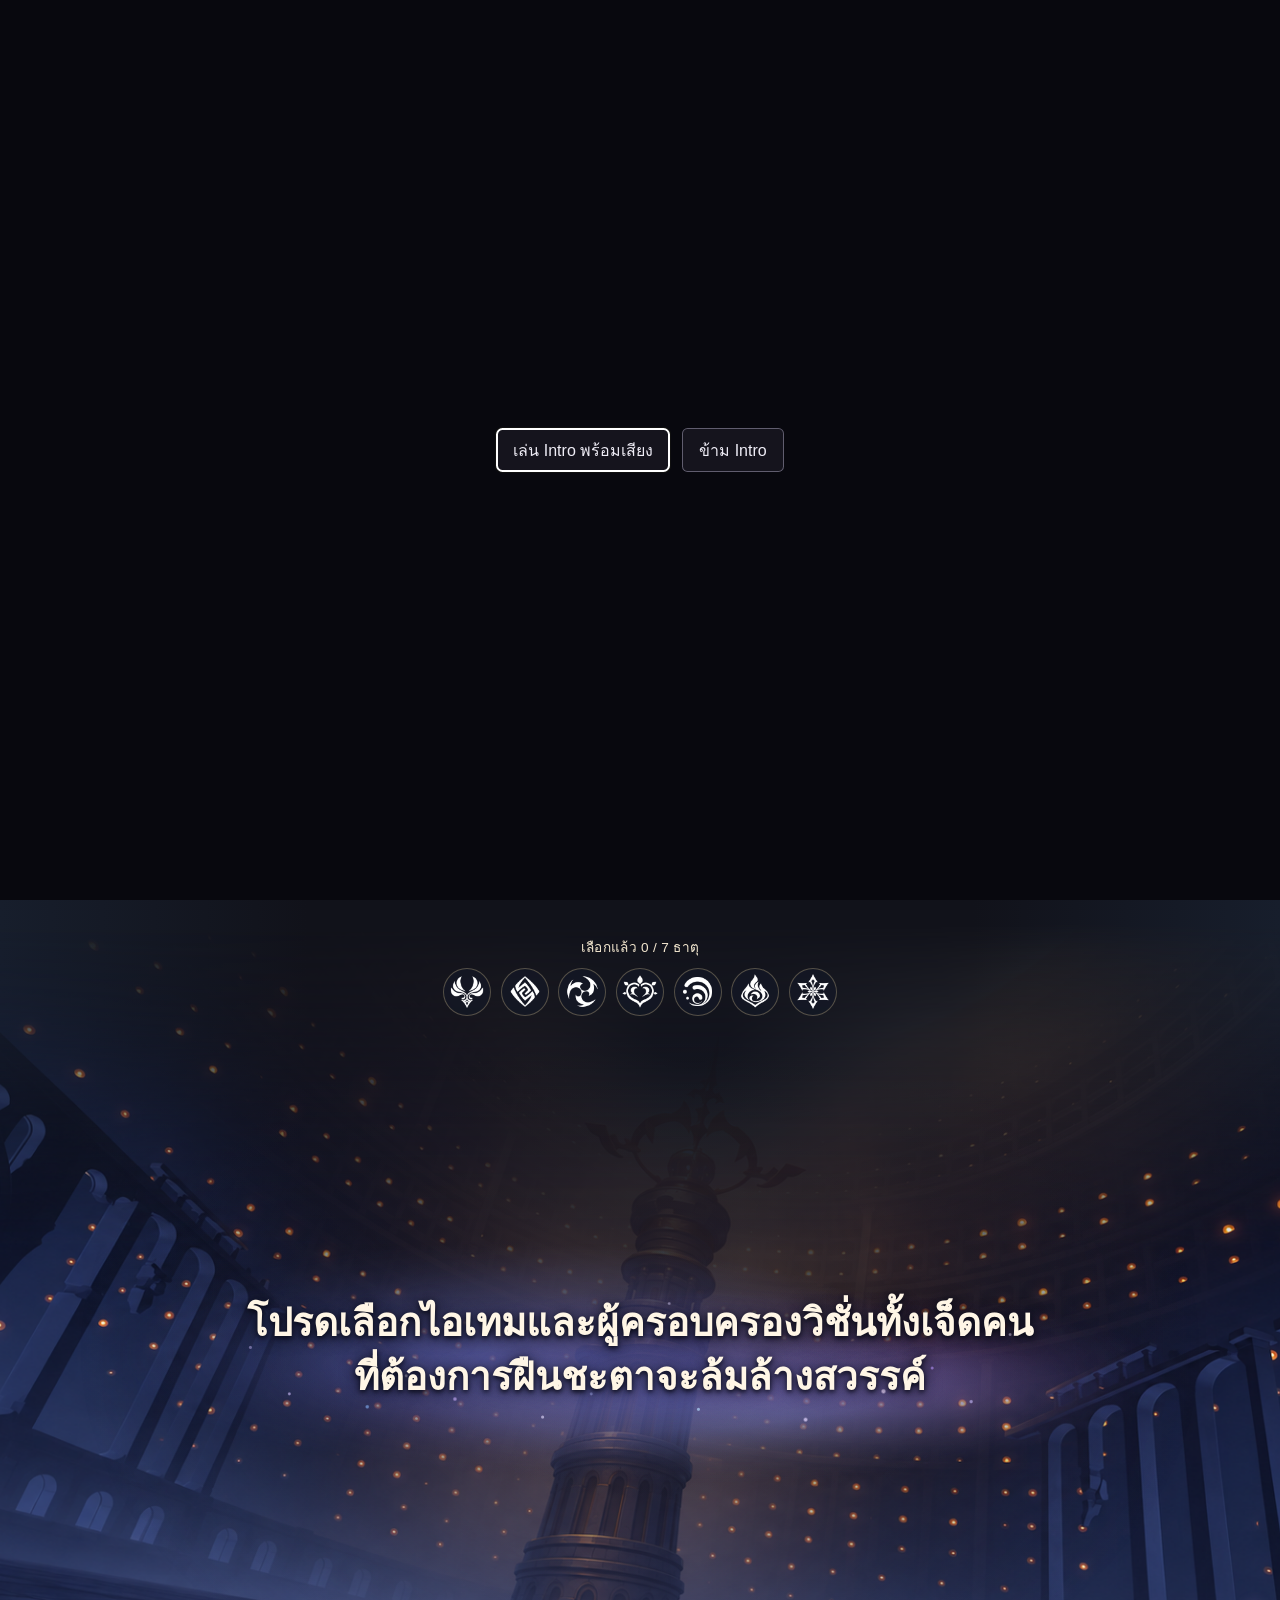
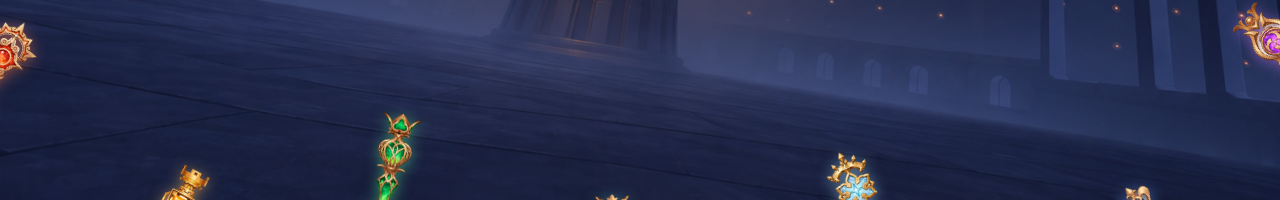
==== index.html @ 50310a34 "Fade countdown separators every 2.5 seconds" ====
<!doctype html>
<html lang="th">
<head>
  <meta charset="utf-8">
  <meta name="viewport" content="width=device-width, initial-scale=1">
  <meta name="theme-color" content="#14141b">
  <script>document.documentElement.setAttribute('data-startup-locked', '');</script>
  <title>Teyvat resets in</title>
  <link rel="icon" type="image/svg+xml" href="data:image/svg+xml,%3Csvg%20xmlns%3D%22http%3A%2F%2Fwww.w3.org%2F2000%2Fsvg%22%20viewBox%3D%220%200%2032%2032%22%3E%3Cdefs%3E%3ClinearGradient%20id%3D%22a%22%20x2%3D%220%22%20y2%3D%221%22%20gradientUnits%3D%22objectBoundingBox%22%3E%3Cstop%20stop-color%3D%22%23fff%22%2F%3E%3Cstop%20offset%3D%221%22%20stop-color%3D%22%23b9a7e5%22%2F%3E%3C%2FlinearGradient%3E%3C%2Fdefs%3E%3Cpath%20fill%3D%22url(%23a)%22%20stroke%3D%22%23817497%22%20stroke-width%3D%22.55%22%20stroke-linejoin%3D%22round%22%20d%3D%22M16%207c1.2%205%202.2%206%206.3%207.2-4.1%201.2-5.1%202.3-6.3%207.1-1.2-4.8-2.2-5.9-6.3-7.1C13.8%2013%2014.8%2012%2016%207ZM2%2021c2.4-2.5%207.1-4.2%209.6-4.6.4%201.2%201%202%201.8%202.7-4.9.5-8.1%201.4-9.7%202.5.4.6%201%201%201.6%201.3C3.5%2022.7%202.4%2022%202%2021Zm28%200c-2.4-2.5-7.1-4.2-9.6-4.6-.4%201.2-1%202-1.8%202.7%204.9.5%208.1%201.4%209.7%202.5-.4.6-1%201-1.6%201.3%201.8-.2%202.9-.9%203.3-1.9Z%22%2F%3E%3C%2Fsvg%3E">
  <style>
    :root {
      --constellation-size: clamp(86px, 9vw, 138px);
      --constellation-scale: 1;
      color-scheme: dark;
      font-family: "Atkinson Hyperlegible Next", "Leelawadee UI", Tahoma, sans-serif;
      background: #14141b;
      color: #efedf6;
    }
    * { box-sizing: border-box; }
    body { margin: 0; }
    :root[data-startup-locked] { overflow: hidden; overscroll-behavior: none; }
    :root[data-startup-locked] body > :is(.site-language, .scene, #successors) {
      pointer-events: none;
    }
    .scene {
      --plate-width: clamp(100vw, 159svh, 235vw);
      --timer-width: calc(var(--plate-width) * .30);
      position: relative;
      isolation: isolate;
      min-height: 100svh;
      overflow: hidden;
      background: linear-gradient(#30313e, #1e1f29 53%, #10111a);
    }
    .plate {
      position: absolute;
      z-index: -1;
      left: 50%;
      transform: translateX(-50%) scale(var(--plate-scale, 1));
      opacity: calc(var(--plate-opacity, 1) * var(--sky-remnant, 1));
      width: var(--plate-width);
      height: 100%;
      pointer-events: none;
    }
    .plate-sky {
      display: block;
      width: 100%;
      height: 100%;
    }
    .plate::before, .plate::after {
      content: "";
      position: absolute;
      top: 50%;
      left: calc(50% - 30vw);
      width: clamp(52px, 19vw, 330px);
      height: 84%;
      translate: -50% -50%;
      background:
        radial-gradient(ellipse 8% 46% at 36% 58%, #dbe1ff14, transparent),
        radial-gradient(ellipse 12% 43% at 66% 42%, #e0e4ff12, transparent),
        radial-gradient(ellipse 2% 51% at 24% 39%, #dce2ff1c, transparent),
        radial-gradient(ellipse 2% 47% at 78% 59%, #dce2ff17, transparent),
        radial-gradient(ellipse 50% 50% at center, #adb9e514, transparent);
    }
    .plate::after {
      left: calc(50% + 30vw);
      scale: -1 1;
    }
    @media (max-width: 680px) {
      .plate::before, .plate::after {
        left: calc(50% - 40vw);
        width: 16vw;
      }
      .plate::after { left: calc(50% + 40vw); }
    }
    .countdown-emblem-stage {
      /* The old plate's center motif is 512px wide on a 1672px canvas. */
      --emblem-size: min(calc(var(--plate-width) * .30622), 54.41svh);
      position: absolute;
      top: 50%;
      left: 50%;
      width: var(--emblem-size);
      aspect-ratio: 1;
      translate: -50% -50%;
      perspective: calc(var(--emblem-size) * 3);
    }
    .countdown-emblem {
      --emblem-turn-duration: calc(60s / 1.4);
      position: absolute;
      inset: 0;
      transform-style: preserve-3d;
      animation: countdown-emblem-turn var(--emblem-turn-duration) linear infinite;
    }
    .emblem-face {
      position: absolute;
      inset: 0;
      width: 100%;
      height: 100%;
      backface-visibility: hidden;
      mask-image: radial-gradient(ellipse closest-side, black 83%, transparent);
    }
    .emblem-face.back {
      transform: rotateY(180deg);
    }
    @keyframes countdown-emblem-turn {
      from { transform: rotateY(0turn); }
      to { transform: rotateY(-1turn); }
    }
    .motion {
      position: absolute;
      opacity: var(--sky-remnant, 1);
      z-index: -1;
      inset: 0 auto 0 50%;
      transform: translateX(-50%);
      width: var(--plate-width);
      height: 100%;
      pointer-events: none;
    }
    .heavenly-light {
      position: absolute;
      z-index: -1;
      inset: 0;
      pointer-events: none;
      opacity: calc(var(--heavenly-glow, 0) * var(--sky-remnant, 1));
      background:
        radial-gradient(ellipse 52% 78% at 50% 0%, #fff0baad, #f7b85640 60%, transparent 100%),
        radial-gradient(ellipse 65% 48% at 50% 49%, #ffd47766, transparent 100%),
        linear-gradient(150deg, #e1a2476b, #c584394f 54%, #a1642f73);
    }
    .countdown-horizon {
      position: absolute;
      z-index: -1;
      inset: auto 0 0;
      height: 52%;
      pointer-events: none;
      display: none;
    }
    .scene[data-horizon] .countdown-horizon { display: block; }
    .horizon-preview[hidden] { display: none; }
    .horizon-preview {
      left: max(.75rem, env(safe-area-inset-left));
      max-width: calc(100% - 10rem);
      padding-inline: .5rem !important;
      font-size: .82rem !important;
    }
    .nod-rim {
      position: absolute;
      inset: 0;
      z-index: 1;
      pointer-events: none;
      opacity: 0;
      transition: opacity 1.5s ease-in-out;
      background:
        radial-gradient(ellipse 70% 20% at 35% -4%, #93ffe899, transparent),
        radial-gradient(ellipse 75% 20% at 65% 104%, #938dff99, transparent),
        radial-gradient(ellipse 14% 78% at -2% 60%, #61d6d888, transparent),
        radial-gradient(ellipse 14% 78% at 102% 40%, #afb6ff88, transparent);
      box-shadow: inset 0 0 clamp(18px, 4vmin, 52px) #94c7ed73;
    }
    .scene:has(.region-star[data-region="nod-krai"][aria-expanded="true"]) .nod-rim { opacity: 1; }
    .nod-rim, .city-atmosphere[data-effect="nod-krai"]::before {
      mask-image:
        linear-gradient(to right, #0003 43%, #000 58%),
        linear-gradient(to bottom, transparent 43%, #000 57%);
    }
    @media (max-width: 680px) {
      .nod-rim, .city-atmosphere[data-effect="nod-krai"]::before {
        mask-image: radial-gradient(ellipse 49% 21% at 50% 30%, #0003 66%, #000);
      }
    }
    .countdown-horizon::before, .countdown-horizon::after {
      content: "";
      position: absolute;
      inset: 0;
      background:
        linear-gradient(0deg, #5e80c78c, #4a609b78 56%, #6874a840);
      mask-image:
        radial-gradient(ellipse 21% 96% at 0% 110%, black, transparent 100%),
        radial-gradient(ellipse 21% 96% at 100% 110%, black, transparent 100%);
      animation: horizon-breathe 2.8s ease-in-out infinite alternate;
    }
    .countdown-horizon::after {
      mask-image:
        radial-gradient(ellipse 78% 86% at 0% 109%, #000d, transparent),
        radial-gradient(ellipse 78% 86% at 100% 109%, #000d, transparent),
        radial-gradient(ellipse 60% 35% at 50% 104%, #0009, transparent);
      animation-delay: -4s;
      opacity: 0;
      transition: opacity 1.2s ease-out;
    }
    .scene:is([data-horizon="wide"], [data-horizon="near"], [data-horizon="final"]) .countdown-horizon::after { opacity: 1; }
    .final-rays {
      display: none;
      position: absolute;
      inset: auto 0 0;
      width: 100%;
      height: 116%;
      transform-origin: bottom;
    }
    .scene[data-horizon="wide"] { --ray-opacity: .20; }
    .scene[data-horizon="corners"] .final-rays {
      --ray-opacity: .10;
      mask-image: linear-gradient(90deg, black, transparent 20% 80%, black);
    }
    .scene[data-horizon="near"] { --ray-opacity: .40; }
    .scene[data-horizon="final"] { --ray-opacity: .55; }
    .scene[data-horizon] .final-rays {
      display: block;
      opacity: var(--ray-opacity, 1);
    }
    @keyframes horizon-breathe {
      from { transform: scaleY(.28); }
      to { transform: scaleY(1.16); }
    }
    .countdown-horizon::before, .countdown-horizon::after { transform-origin: bottom; }
    .horizon-star {
      position: absolute;
      top: 77%;
      left: 24.5%;
      width: clamp(20px, 4.8vmin, 60px);
      aspect-ratio: 1.45;
      transform: translate(-50%, -50%);
      background: #c5d0fb26;
      clip-path: polygon(50% 0,53% 27%,57% 38%,68% 44%,100% 50%,68% 56%,57% 62%,53% 73%,50% 100%,47% 73%,43% 62%,32% 56%,0 50%,32% 44%,43% 38%,47% 27%);
    }
    .horizon-star + .horizon-star { left: 75.5%; }
    @media (prefers-reduced-motion: reduce) {
      .countdown-horizon::before, .countdown-horizon::after {
        animation-name: horizon-soft-pulse;
        animation-duration: 4s;
      }
    }
    @keyframes horizon-soft-pulse {
      from { transform: scaleY(.38); }
      to { transform: scaleY(1.08); }
    }
    .heavenly-light::before {
      content: "";
      position: absolute;
      inset: 0;
      background: conic-gradient(from 154deg at 50% 0%,
        transparent, #ffd79727 8deg, transparent 14deg, #ffe2ae38 23deg,
        #fff2bf58 26deg, #ffe2ae38 29deg, transparent 38deg,
        #ffd79727 44deg, transparent 52deg);
      mask-image: linear-gradient(#000, #000b 34%, transparent 80%);
    }
    .top-control {
      position: absolute;
      z-index: 1;
      top: max(.75rem, env(safe-area-inset-top));
      display: grid;
      place-items: center;
      height: 44px;
      padding: 0;
      border: 1px solid #c9c0dd53;
      border-radius: .35rem;
      background: #15141ddb;
      color: #efedf6;
      font: inherit;
      cursor: pointer;
    }
    .top-control[hidden] { display: none; }
    .top-control:hover:not(:disabled) { border-color: #dfd6f0; }
    .top-control:focus-visible { outline: 1px solid white; outline-offset: .2rem; }
    .music-toggle {
      right: max(.75rem, env(safe-area-inset-right));
      width: 44px;
    }
    .music-toggle:disabled { cursor: default; }
    .music-icon {
      position: relative;
      font: 1.5rem/1 "Segoe UI Symbol", sans-serif;
      color: #d4ccdf;
    }
    .music-toggle[aria-pressed="false"] .music-icon::after {
      content: "";
      position: absolute;
      top: 50%;
      left: 50%;
      width: 1.35rem;
      height: 1.5px;
      border-radius: 1px;
      background: currentColor;
      box-shadow: 0 0 0 1px #15141d;
      transform: translate(-50%, -50%) rotate(-45deg);
    }
    .music-toggle[aria-pressed="true"] .music-icon {
      color: #fff;
      text-shadow: 0 0 8px #d7c9ff;
    }
    .region-stars[hidden], .region-star[hidden] { display: none; }
    .region-stars { --star-art: url("assets/region-star-emblem.png"); }
    .region-star {
      position: absolute;
      top: var(--y);
      left: var(--x);
      width: calc(clamp(52px, 6vw, 94px) * var(--star-hitbox-scale, 1));
      aspect-ratio: 1;
      transform: translate(-50%, -50%);
      border: 0;
      background: transparent;
      color: #f2edff;
      font: inherit;
      cursor: pointer;
    }
    .region-star[data-region="mondstadt"] { --star-hitbox-scale: 1.3; }
    .star-glyph {
      --star-mask: radial-gradient(ellipse closest-side, #000 24%, #000b 56%, transparent);
      position: absolute;
      inset: 50% auto auto 50%;
      width: var(--constellation-size);
      aspect-ratio: 1;
      transform: translate(-50%, -50%);
      mix-blend-mode: screen;
      pointer-events: none;
      opacity: .85;
      transition: opacity .2s ease, transform .2s ease;
    }
    .star-glyph::before {
      content: "";
      position: absolute;
      inset: 0;
      background-image: var(--star-art);
      background-size: 471.2px 565.6px;
      background-position: calc(50% + (294.5 - var(--sx)) * .8px)
        calc(50% + (353.5 - var(--sy)) * .8px);
      background-repeat: no-repeat;
      mask-image: var(--star-mask), var(--erosion-mask, linear-gradient(black, black));
      mask-composite: intersect;
      filter: grayscale(1) contrast(2.15)
        brightness(calc(1 + var(--music-level, 0) * .38));
    }
    .region-star--trim-glyph .star-glyph::before {
      mask-image: var(--star-mask),
        linear-gradient(90deg, transparent calc(50% - 39px), #000 calc(50% - 31px)),
        var(--erosion-mask, linear-gradient(black, black));
    }
    .region-star[data-region="fontaine"] .star-glyph {
      width: clamp(48px, 4.2vw, 72px);
      height: 88px;
    }
    .region-star[data-region="nod-krai"] .star-glyph {
      --star-mask: radial-gradient(ellipse closest-side, #000 61%, #000d 74%, transparent);
      width: clamp(72px, 5.5vw, 106px);
    }
    .region-star[data-region="nod-krai"] .star-glyph::before {
      background-image: url("assets/scene-overlay.png");
      background-size: 120% auto;
      background-position: 12% 24%;
      filter: grayscale(1) sepia(.17) hue-rotate(223deg) saturate(.8) brightness(calc(.94 + var(--music-level, 0) * .38));
    }
    .region-star { mix-blend-mode: screen; }
    .region-star {
      transition: left .5s cubic-bezier(.2,.72,.25,1), top .5s cubic-bezier(.2,.72,.25,1);
    }
    .region-star[aria-expanded="true"] {
      left: var(--docked-x);
      top: var(--docked-y);
      width: calc(52px * var(--star-hitbox-scale, 1));
      z-index: 2;
    }
    .region-star:hover .star-glyph,
    .region-star:focus-visible .star-glyph {
      opacity: 1;
      transform: translate(-50%, -50%) scale(1.13);
    }
    .region-star[aria-expanded="true"] .star-glyph {
      opacity: 1;
      transform: translate(-50%, -50%) scale(.55);
    }
    .star-name {
      position: absolute;
      inset: calc(50% + 36% / var(--star-hitbox-scale, 1)) auto auto 50%;
      transform: translateX(-50%);
      font-size: .78rem;
      letter-spacing: .08em;
      white-space: nowrap;
      opacity: 0;
      pointer-events: none;
      text-shadow: 0 0 6px #181323;
    }
    .region-star[aria-expanded="false"]:hover .star-name,
    .region-star[aria-expanded="false"]:focus-visible .star-name { opacity: 1; }
    .region-star:focus-visible { outline: 1px solid #e3d9fd; outline-offset: 0; border-radius: 50%; }
    .region-reveal {
      position: absolute;
      inset: 0;
      pointer-events: none;
    }
    .region-snow {
      opacity: 0;
      visibility: hidden;
      transition: opacity .75s ease-out, visibility 0s linear .75s;
      position: absolute;
      inset: 0;
      overflow: hidden;
      pointer-events: none;
    }
    .region-snow.is-active {
      opacity: var(--sky-remnant, 1);
      visibility: visible;
      transition: none;
    }
    .region-snow span {
      position: absolute;
      bottom: -12px;
      left: var(--snow-x);
      width: var(--snow-size);
      aspect-ratio: 1;
      background:
        linear-gradient(90deg, transparent 42%, #edf6ff 42% 58%, transparent 58%),
        linear-gradient(30deg, transparent 44%, #edf6ff 44% 56%, transparent 56%),
        linear-gradient(-30deg, transparent 44%, #edf6ff 44% 56%, transparent 56%);
      filter: drop-shadow(0 0 3px #bde4ffbb);
      opacity: 0;
      animation: snow-rise var(--snow-duration) linear var(--snow-delay) infinite;
    }
    @keyframes snow-rise {
      0% { transform: translateY(0); opacity: 0; }
      18%, 76% { opacity: var(--snow-opacity); }
      100% { transform: translate(var(--snow-drift), -105vh) rotate(120deg); opacity: 0; }
    }
    .region-vision {
      --region-spread: 0%;
      position: absolute;
      inset: var(--region-y, 0) auto auto var(--region-x, 0);
      width: 50%;
      height: 50%;
      overflow: hidden;
      opacity: 0;
      --vision-edge: radial-gradient(ellipse closest-side,
        black calc(var(--region-spread) * .16),
        #000c calc(var(--region-spread) * .552),
        transparent var(--region-spread));
      mask-image: var(--vision-edge);
    }
    .region-reveal[data-corner$="right"] { --region-x: 50%; }
    .region-reveal[data-corner^="bottom"] { --region-y: 50%; }
    .region-reveal[data-corner="bottom-center"] .region-vision {
      left: 50%;
      width: min(70%, 72rem);
      transform: translateX(-50%);
    }
    .region-art {
      display: block;
      width: 100%;
      height: 100%;
      object-fit: cover;
      opacity: .85;
      filter: blur(var(--region-blur, 0px)) sepia(calc(var(--heavenly-glow, 0) * .3));
    }
    .region-art[hidden] { display: none; }
    .region-video { transform: scale(1.24); }
    .region-art[data-cropped] {
      position: absolute;
      left: var(--art-left);
      top: var(--art-top);
      width: var(--art-width);
      height: var(--art-height);
    }
    .region-picture { position: absolute; inset: 0; }
    .region-picture::after {
      content: "";
      position: absolute;
      inset: 0;
      background: linear-gradient(180deg, #aeb8e224, transparent 30%, #1c172b21 54%, #13111dce 100%);
    }
    .region-info {
      --star-space: clamp(3.25rem, 4vw, 4.75rem);
      position: absolute;
      bottom: max(4svh, 1rem);
      left: 4vw;
      width: min(28vw, 34rem);
      padding: .35rem 0;
      padding-inline-start: var(--star-space);
      pointer-events: auto;
      color: #f7f2ff;
      text-shadow: 0 1px 5px #100c18, 0 0 16px #100c18, 0 0 24px #100c18;
    }
    .region-reveal[data-corner^="top"] .region-info { bottom: calc(50% + max(2.5svh, .9rem)); }
    .region-reveal[data-corner$="right"] .region-info { left: auto; right: 4vw; }
    .region-reveal[data-corner="bottom-center"] .region-info {
      bottom: max(13svh, 5rem);
      left: 50%;
      width: min(48vw, 34rem);
      transform: translateX(-50%);
    }
    .region-info h2 { margin: 0; font-size: clamp(1.25rem, 2.1vw, 2.4rem); font-weight: 500; }
    .region-info p { margin: .45rem 0 0; color: #ece5f5; line-height: 1.5; font-size: clamp(.8rem, 1vw, .98rem); }
    #region-description { white-space: pre-line; }
    .region-reveal[data-region="nod-krai"] #region-description { white-space: pre-wrap; }
    .region-info .region-epithet { margin-top: .15rem; color: #f2e4ff; font-weight: 600; }
    .region-heading {
      display: flex;
      flex-wrap: wrap;
      align-items: center;
      column-gap: clamp(.55rem, 1.15vw, 1.25rem);
    }
    .story-timeline {
      position: relative;
      display: flex;
      flex: 1 0 7rem;
      max-width: 14rem;
      isolation: isolate;
    }
    .story-timeline[hidden] { display: none; }
    .story-timeline::before {
      content: "";
      position: absolute;
      z-index: -1;
      inset: 50% var(--timeline-edge, 12.5%) auto;
      height: 1px;
      background: #e4dafa9e;
      box-shadow: 0 0 6px #e0d3ffad;
    }
    .story-point {
      display: grid;
      flex: 1;
      place-items: center;
      min-width: clamp(20px, 2.6vw, 28px);
      min-height: 44px;
      padding: 0;
      border: 0;
      background: transparent;
      color: #e2d7f5;
      cursor: pointer;
    }
    .story-point::before {
      content: "";
      width: .44rem;
      height: .44rem;
      border: 1px solid #e3d8f8;
      border-radius: 50%;
      background: #9f91b8;
      box-shadow: 0 0 5px #e4d9fd66;
    }
    .story-point:hover::before,
    .story-point[aria-pressed="true"]::before {
      background: #fff;
      box-shadow: 0 0 0 3px #eee4ff44, 0 0 12px #eadcff;
    }
    .story-point:focus-visible { outline: 1px solid #e3d8f8; outline-offset: -3px; border-radius: .35rem; }
    .story-timeline[data-long] { flex-basis: min(100%, 16rem); max-width: 100%; }
    .story-timeline[data-long] .story-point { min-width: 0; }
    @media (max-width: 1040px) {
      .story-timeline[data-long]:not([hidden]) {
        display: grid;
        grid-template-columns: repeat(6, minmax(0, 1fr));
      }
      .story-timeline[data-long]::before,
      .story-timeline[data-long]::after {
        content: "";
        position: absolute;
        z-index: -1;
        inset: 25% calc(100% / 12) auto;
        height: 1px;
        background: #e4dafa9e;
        box-shadow: 0 0 6px #e0d3ffad;
      }
      .story-timeline[data-long]::after { top: 75%; }
    }
    .region-story-heading { margin-top: .15rem; line-height: 1.4; }
    .region-story-title { margin: 0; font-size: clamp(.98rem, 1.3vw, 1.22rem); font-weight: 600; }
    .region-story-title:not([hidden]) { display: inline-block; max-inline-size: 100%; vertical-align: baseline; }
    h1 {
      position: absolute;
      top: clamp(20px, 13svh, 140px);
      left: 0;
      right: 0;
      margin: 0 1rem;
      text-align: center;
      font-size: clamp(1.1rem, 1.6vw, 1.65rem);
      font-weight: 400;
      letter-spacing: .075em;
      text-shadow: 0 0 18px #d6ccf454;
    }
    .clock {
      position: absolute;
      top: 50%;
      left: 50%;
      transform: translate(-50%, -58%);
      width: var(--timer-width);
    }
    .clock[data-show-date] .clock-countdown { visibility: hidden; }
    .clock-date {
      position: absolute;
      inset: 0;
      display: grid;
      place-items: center;
    }
    .clock-date[hidden], .clock-toggle[hidden] { display: none; }
    .clock-toggle {
      position: absolute;
      inset: 0;
      width: 100%;
      min-height: 44px;
      padding: 0;
      border: 0;
      border-radius: .3rem;
      background: transparent;
      cursor: pointer;
    }
    .clock-toggle:focus-visible { outline: 1px solid #e6dcfc; outline-offset: .25rem; }
    .digits, .date-digits {
      width: 100%;
      height: auto;
      display: block;
      filter: drop-shadow(0 0 5px rgb(228 217 255 / var(--digit-glow, 0)));
    }
    .clock-separators {
      position: absolute;
      inset: 0;
      width: 100%;
      height: 100%;
      pointer-events: none;
      animation: clock-separator-fade 2.5s ease-in-out infinite;
    }
    @keyframes clock-separator-fade {
      0%, 100% { opacity: 1; }
      50% { opacity: .08; }
    }
    .digit-trails {
      position: absolute;
      inset: auto 0 0;
      width: 100%;
      height: calc(100% * 352 / 142);
      pointer-events: none;
    }
    .units {
      position: absolute;
      top: calc(100% + .6rem);
      inset-inline: 0;
      display: grid;
      grid-template-columns: repeat(4, 1fr);
      text-align: center;
      color: #d0ccda;
      font-size: clamp(.7rem, .9vw, .85rem);
      letter-spacing: .07em;
    }
    @media (width > 680px) {
      .units {
        top: calc(100% + .6rem - 2px);
        font-size: clamp(.5625rem, max(.53vw, .94vh), .75rem);
      }
      .units > :last-child { translate: 1px 0; }
    }
    footer {
      position: absolute;
      bottom: max(5svh, env(safe-area-inset-bottom));
      inset-inline: 1rem;
      text-align: center;
      font-size: clamp(.77rem, 1.1vw, .92rem);
      color: #ded9e6;
    }
    footer time { display: inline-block; }
    .scene:has(.region-star[data-region="fontaine"][aria-expanded="true"]) footer :is(time, .countdown-trailer) {
      visibility: hidden;
    }
    footer a {
      display: inline-block;
      padding: .55rem .45rem;
      margin-top: .35rem;
      color: #bfbaca;
      text-decoration-color: #9d97ad;
      text-underline-offset: .25em;
      font-size: .84em;
    }
    footer a:hover { color: white; }
    footer a:focus-visible {
      outline: 1px solid white;
      outline-offset: .15rem;
    }
    footer .celestia-scroll {
      position: relative;
      inset-block-start: clamp(8px, 1.8svh, 24px);
      display: inline-flex;
      flex-direction: column;
      align-items: center;
      gap: .4rem;
      margin-top: .1rem;
      padding: .3rem .65rem .6rem;
      color: #e8deca;
      font-size: 1em;
      text-decoration: none;
    }
    .celestia-scroll::after {
      content: "";
      width: .5rem;
      height: .5rem;
      border-right: 1.5px solid currentColor;
      border-bottom: 1.5px solid currentColor;
      transform: rotate(45deg);
      animation: celestia-arrow-bob 1.2s ease-in-out infinite;
    }
    @media (prefers-reduced-motion: reduce) {
      .celestia-scroll::after { animation-duration: 1.7s; --arrow-travel: 4px; }
    }
    @media (hover: hover) {
      .celestia-scroll:hover::after {
        animation: none;
        transform: translateY(var(--arrow-travel, 10px)) rotate(45deg);
      }
    }
    @keyframes celestia-arrow-bob {
      0%, 100% { transform: translateY(0) rotate(45deg); }
      50% { transform: translateY(var(--arrow-travel, 10px)) rotate(45deg); }
    }
    footer .celestia-scroll:hover { color: #fff0ca; }
    .fan-notice {
      position: absolute;
      z-index: 5;
      inset-inline-end: max(1.25rem, env(safe-area-inset-right));
      inset-block-end: max(1rem, env(safe-area-inset-bottom));
      width: min(30vw, 29rem);
      padding: .85rem 1rem;
      border: 1px solid #c9c0dd6b;
      border-radius: .55rem;
      background: linear-gradient(135deg, #292b40, #151725 72%);
      box-shadow: inset 0 1px #e3dfff24, 0 8px 24px #05061385;
      color: #efedf6;
      font-size: .95rem;
      line-height: 1.55;
    }
    .fan-notice p { margin: 0 0 .55rem; }
    .fan-notice button {
      display: block;
      min-height: 36px;
      margin-inline: auto;
      padding: .25rem .9rem;
      border: 1px solid #c9c0dd6b;
      border-radius: .35rem;
      background: #15141d;
      color: #efedf6;
      font: inherit;
      cursor: pointer;
    }
    .fan-notice button:hover { background: #343147; }
    .fan-notice button:focus-visible { outline: 2px solid #e6dcfc; outline-offset: 2px; }
    @media (max-width: 680px) {
      .fan-notice {
        inset-inline: max(.75rem, env(safe-area-inset-left)) max(.75rem, env(safe-area-inset-right));
        width: auto;
        max-width: 26rem;
        margin-inline: auto;
        font-size: 1rem;
      }
      .fan-notice button { min-height: 44px; }
    }
    .sr-only {
      position: absolute;
      width: 1px;
      height: 1px;
      padding: 0;
      overflow: hidden;
      clip-path: inset(50%);
      white-space: nowrap;
    }
    noscript {
      display: block;
      position: absolute;
      top: 45%;
      inset-inline: 1rem;
      text-align: center;
    }
    @media (max-height: 410px) {
      h1 { top: max(5svh, 58px); }
      footer { bottom: 2svh; }
      footer a { padding: .25rem; margin-top: .15rem; }
    }
    @media (max-width: 680px) {
      .region-star { top: var(--mobile-y); left: var(--mobile-x); }
    }
    @media (max-width: 760px), (max-height: 520px) {
      .region-reveal[data-corner] .region-info {
        inset: auto 1rem max(12svh, 4.85rem);
        width: min(34rem, calc(100% - 2rem));
        margin-inline: auto;
        padding: .4rem .85rem;
        padding-inline-start: var(--star-space);
        max-height: min(30svh, max(2.75rem, calc(43svh - 4.85rem)));
        overflow: auto;
        background: radial-gradient(ellipse, #171422e6 42%, #17142200 100%);
      }
      .region-reveal[data-corner="bottom-center"] .region-info { transform: none; }
      .region-star { z-index: 1; }
    }
    .region-reveal[data-region="nod-krai"] .region-info {
      width: min(32vw, 40rem);
      padding-inline-start: 0;
    }
    .region-reveal[data-region="nod-krai"] .region-heading h2 {
      margin-inline-start: var(--star-space);
    }
    .region-reveal[data-region="nod-krai"] .story-timeline {
      flex-basis: 100%;
    }
    @media (max-width: 760px), (max-height: 520px) {
      .region-reveal[data-region="nod-krai"] .region-info {
        width: min(40rem, calc(100% - 2rem));
        padding-inline-start: .85rem;
      }
      .region-reveal[data-region="nod-krai"] .region-heading h2 {
        margin-inline-start: calc(var(--star-space) - .85rem);
      }
    }
    @media (prefers-reduced-motion: reduce) {
      .plate { transform: translateX(-50%); }
      .countdown-emblem { animation-duration: calc(var(--emblem-turn-duration) * 2); }
      .region-star, .star-glyph { transition: none; }
    }
  /* City atmosphere: decorative layers never intercept clicks. */
.city-atmosphere {
  position: absolute;
  inset: 0;
  overflow: hidden;
  pointer-events: none;
  opacity: var(--sky-remnant, 1);
  visibility: visible;
  transition: opacity .75s ease-out, visibility 0s linear .75s;
}
.city-atmosphere.is-leaving { opacity: 0; visibility: hidden; }
.city-atmosphere span {
  position: absolute;
  left: var(--particle-x);
  bottom: -12px;
  width: var(--particle-size);
  height: var(--particle-size);
  opacity: 0;
  animation: city-particle-rise var(--particle-duration) linear var(--particle-delay) infinite;
}
.city-atmosphere[data-effect="mondstadt"] {
  mix-blend-mode: screen;
  opacity: calc(.29 * var(--sky-remnant, 1));
}
.city-atmosphere[data-effect="mondstadt"].is-leaving { opacity: 0; }
.city-wind-canvas {
  display: block;
  width: 100%;
  height: 100%;
}
.city-atmosphere[data-effect="sumeru"] span {
  height: calc(var(--particle-size) * 1.7);
  border-radius: 85% 0 85% 0;
  background: linear-gradient(135deg, #deef9e, #8eb76b 48%, #517b5b);
  box-shadow: inset 1px 0 #e8f6b466;
}
.city-atmosphere[data-effect="fontaine"] span {
  border-radius: 50%;
  border: 1px solid #c8edffb0;
  background: radial-gradient(circle at 30% 25%, #effbffcc, #96d9f52b 45%, transparent 70%);
  box-shadow: 0 0 5px #b4e5ff55;
}
.city-atmosphere[data-effect="natlan"] span {
  width: calc(var(--particle-size) * .55);
  border-radius: 50%;
  background: #ffe1a8;
  box-shadow: 0 0 4px #ffb25e, 0 0 10px #ff732b99;
}
@keyframes city-particle-rise {
  0% { transform: translate3d(0, 0, 0) rotate(0deg); opacity: 0; }
  18%, 76% { opacity: var(--particle-opacity); }
  100% { transform: translate3d(var(--particle-drift), -105vh, 0) rotate(var(--particle-turn)); opacity: 0; }
}
.city-atmosphere[data-effect="inazuma"] { z-index: -1; }
.lightning-flash {
  position: absolute;
  inset: 0;
  opacity: 0;
  background: radial-gradient(ellipse at var(--lightning-x) var(--lightning-y), #cbd4ff55, #9682e722 40%, transparent 75%);
}
.lightning-bolt {
  position: absolute;
  left: var(--lightning-x);
  top: var(--lightning-y);
  width: clamp(65px, 16vh, 190px);
  height: clamp(130px, 32vh, 380px);
  transform: translate(-50%, -100%);
  fill: none;
  stroke: #eee8ff;
  stroke-width: 1.5px;
  stroke-linejoin: round;
  filter: drop-shadow(0 0 4px #a58aff);
  opacity: 0;
}
.city-atmosphere[data-effect="nod-krai"]:not(.is-leaving) {
  transition: opacity 1.5s ease-in-out;
}
.city-atmosphere[data-effect="nod-krai"]::before {
  content: "";
  position: absolute;
  inset: 0;
  border-radius: 24px;
  box-shadow: inset 0 0 70px 12px #d7ddff30, inset 0 0 150px 24px #aab5ec1a;
  background: radial-gradient(ellipse at 0% 50%, #e3e9ff12, transparent 32%), radial-gradient(ellipse at 100% 50%, #e3e9ff12, transparent 32%);
  animation: city-moonlight 5s ease-in-out infinite;
}
@keyframes city-moonlight { 0%, 100% { opacity: .45; } 50% { opacity: 1; } }


/* Keep the mobile controls in place while revealing city content. */
@media (max-width: 680px) {
  :root { --constellation-scale: .5; }
  .scene {
    --mobile-top: max(4.25rem, calc(env(safe-area-inset-top) + 3.75rem));
    --mobile-bottom: max(1rem, env(safe-area-inset-bottom));
    --mobile-gap: .65rem;
    --half-digits: calc(var(--timer-width) * .08875);
    display: grid;
    grid-template-columns: minmax(0, 1fr);
    grid-template-rows: auto auto 1fr auto;
    justify-items: center;
    row-gap: var(--mobile-gap);
    min-height: max(100svh, 560px);
    padding: var(--mobile-top) 1rem var(--mobile-bottom);
  }
  .scene > .plate { top: 0; }
  .scene > h1, .scene > footer {
    position: relative;
    inset: auto;
    grid-column: 1;
  }
  .scene > h1 { grid-row: 1; line-height: 1.5rem; }
  .scene > .clock {
    position: absolute;
    grid-area: auto;
    inset: 50% auto auto 50%;
    transform: translate(-50%, -50%);
    z-index: 1;
  }
  .scene > footer { grid-row: 4; padding-bottom: .75rem; }
  .region-stars:not([hidden]) {
    grid-area: 2 / 1;
    display: grid;
    grid-template-columns: repeat(4, minmax(44px, 1fr));
    width: min(100%, 22rem);
    justify-items: center;
    gap: .25rem;
  }
  .region-stars .region-star,
  .region-stars .region-star[aria-expanded="true"] {
    position: relative;
    inset: auto;
    width: 44px;
    height: 44px;
    transform: none;
  }
  .region-stars .region-star .star-glyph {
    transform: translate(-50%, -50%) scale(var(--constellation-scale));
  }
  .region-stars .region-star[aria-expanded="true"] {
    border-radius: 50%;
    box-shadow: inset 0 0 0 1px #ddd1fa88;
  }
  .region-stars .star-name { display: none; }
  .region-reveal:not([hidden]) { grid-area: auto; }
  .region-reveal[data-corner] .region-vision {
    position: absolute;
    inset: auto auto calc(50% + var(--half-digits) + .85rem) 50%;
    width: min(calc(100% - 2rem), 34rem);
    height: min(calc(50% - var(--half-digits) - var(--mobile-top) - 92px - 1.5rem - 3 * var(--mobile-gap) - .85rem), calc((100vw - 2rem) * .5625));
    transform: translateX(-50%);
    --vision-edge: radial-gradient(ellipse closest-side, #000 52%, #000b 76%, transparent 100%);
  }
  .region-vision .region-video { transform: none; }
  /* The 720px Mondstadt opening contains 88px letterbox bars on both edges. */
  .region-vision .region-video[src$="/mondstadt-overview.mp4"] { transform: scale(1.33); }
  .region-reveal[data-corner][data-region] .region-info {
    position: absolute;
    inset: calc(50% + var(--half-digits) + 2.25rem) auto auto 50%;
    width: min(calc(100% - 2rem), 34rem);
    max-height: calc(50% - var(--half-digits) - 2.25rem - var(--mobile-bottom) - 4.75rem);
    overflow: auto;
    transform: translateX(-50%);
    padding: .75rem .85rem;
    background: none;
    overflow-wrap: anywhere;
  }
  .region-reveal[data-region="nod-krai"] .region-heading h2 { margin-inline-start: 0; }
  .region-info .region-heading { flex-wrap: wrap; row-gap: .25rem; }
}

.timeline-rail { display: contents; }
.timeline-arrow { display: none; }
.region-reveal[data-region="nod-krai"] .timeline-rail {
  display: grid;
  grid-template-columns: 2.5rem minmax(0, 1fr) 2.5rem;
  align-items: center;
  flex: 1 0 100%;
  min-width: 0;
  gap: .25rem;
}
.region-reveal[data-region="nod-krai"] .story-timeline:not([hidden]) {
  display: flex;
  max-width: none;
  overflow-x: auto;
  scrollbar-width: none;
  scroll-snap-type: x proximity;
}
.region-reveal[data-region="nod-krai"] .story-timeline::before,
.region-reveal[data-region="nod-krai"] .story-timeline::after { content: none; }
.region-reveal[data-region="nod-krai"] .story-point {
  flex: 0 0 44px;
  scroll-snap-align: start;
  background: linear-gradient(#e4dafa9e, #e4dafa9e) center / 100% 1px no-repeat;
}
.region-reveal[data-region="nod-krai"] .story-point:first-child { background-position: right center; background-size: 50% 1px; }
.region-reveal[data-region="nod-krai"] .story-point:last-child { background-position: left center; background-size: 50% 1px; }
.region-reveal[data-region="nod-krai"] .timeline-arrow {
  display: grid;
  place-items: center;
  min-height: 44px;
  border: 0;
  border-radius: 50%;
  background: transparent;
  color: #eee4ff;
  font: 1.65rem/1 system-ui;
  text-shadow: 0 0 9px #c6b1ff;
  cursor: pointer;
}
.timeline-arrow:disabled { opacity: .3; cursor: default; }
.timeline-arrow:focus-visible { outline: 1px solid #e3d8f8; }

    .opening-sequence[hidden] { display: none; }
    .opening-sequence {
      position: fixed;
      inset: 0;
      z-index: 20;
      width: 100%;
      height: 100%;
      object-fit: cover;
      transition: opacity 650ms ease-out;
      background: #08090f;
      pointer-events: none;
    }
    .opening-sequence.is-ending { opacity: 0; }
    .opening-sequence[controls] { pointer-events: auto; }
    .opening-actions:not([hidden]) {
      position: fixed;
      z-index: 21;
      inset: 0;
      display: flex;
      align-items: center;
      justify-content: center;
      flex-wrap: wrap;
      align-content: center;
      gap: .75rem;
      padding: 1rem;
      background: #08090f80;
    }
    .opening-actions button {
      min-height: 44px;
      padding: .5rem 1rem;
      border: 1px solid #c9c0dd6b;
      border-radius: .35rem;
      background: #15141d;
      color: #efedf6;
      font: inherit;
      cursor: pointer;
    }
    @media (max-width: 680px) {
      .opening-sequence { object-fit: contain; }
    }
    @media (prefers-reduced-motion: reduce) {
      .opening-sequence { transition: none; }
    }


    .scene .region-stars .region-star {
      opacity: var(--star-scroll-opacity, 1);
      --star-scroll-transform: translate(
        calc(var(--star-scatter-distance, 0px) * var(--star-scatter-x, 0)),
        calc(var(--star-scatter-distance, 0px) * var(--star-scatter-y, 0))
      );
      transform: translate(-50%, -50%) var(--star-scroll-transform);
    }
    @media (max-width: 680px) {
      .scene .region-stars .region-star {
        transform: var(--star-scroll-transform);
      }
    }
    .successor-hall {
      position: relative;
      display: grid;
      place-items: center;
      min-height: 100svh;
      overflow: hidden;
      isolation: isolate;
      padding: 1.5rem;
      background: linear-gradient(90deg, #171e2c, #11121a 24%, #11121a 76%, #171e2c);
    }
    .successor-hall-backdrop {
      position: absolute;
      inset: 0;
      z-index: -2;
      pointer-events: none;
    }
    .successor-hall-art,
    .successor-hall-atmosphere {
      position: absolute;
      inset: 0;
      width: 100%;
      height: 100%;
      object-fit: cover;
      object-position: 53% center;
    }
    .hall-tower-dusk,
    .hall-tower-bloom {
      position: absolute;
      inset: 0;
    }
    .hall-tower-dusk {
      background: radial-gradient(ellipse 49% 52% at 54% 15%, #101321f5 6%, #131629c4 42%, transparent 100%);
    }
    .hall-tower-bloom {
      opacity: 0;
      background: radial-gradient(ellipse 39% 46% at 54% 16%, #ffcf753b, #ec974622 47%, transparent 100%);
    }
    .successor-hall::after {
      content: "";
      position: absolute;
      z-index: -1;
      inset: 0 0 auto;
      height: clamp(10rem, 39svh, 28rem);
      pointer-events: none;
      background: linear-gradient(90deg, #171e2c, #11121a 24%, #11121a 76%, #171e2c);
      mask-image: linear-gradient(to bottom, #000 0%, #000f 7%, #000c 30%, #0005 64%, transparent);
    }
    .successor-hall::before {
      content: "";
      position: absolute;
      z-index: -1;
      inset: 0;
      background: radial-gradient(ellipse at center, #10111b9c, #10111b00 58%);
    }
    .successor-hall h2 {
      margin: 0;
      position: relative;
      isolation: isolate;
      z-index: 1;
      color: #fff6e6;
      font-size: clamp(1.5rem, 3vw, 3.25rem);
      font-weight: 600;
      line-height: 1.4;
      text-align: center;
      text-shadow: 0 2px 16px #0b0c19, 0 2px 5px #0b0c19;
    }
    .successor-hall h2[data-heading-reveal] {
      opacity: 0;
    }
    .successor-hall h2[data-heading-reveal="visible"] {
      opacity: 1;
      transition: opacity .6s ease-out;
    }
    .successor-hall :is(h2,.celestia-reply-copy)::before,
    .successor-hall :is(h2,.celestia-reply-copy)::after {
      content: "";
      position: absolute;
      z-index: -1;
      inset: -70% -12%;
      pointer-events: none;
    }
    .successor-hall :is(h2,.celestia-reply-copy)::before {
      inset: -80% -20%;
      mask-image: radial-gradient(ellipse closest-side, #000 36%, #000d 57%, #0005 82%, transparent 100%);
      background:
        radial-gradient(ellipse 40% 43% at 36% 53%, #6676da95, transparent 100%),
        radial-gradient(ellipse 48% 36% at 60% 64%, #7e57d174, transparent 100%),
        radial-gradient(ellipse 34% 28% at 63% 73%, #7fc5ef68, transparent 100%),
        radial-gradient(ellipse 22% 30% at 79% 68%, #c07fd769, transparent 100%);
      opacity: .85;
      translate: var(--heading-haze-x, 0%) var(--heading-haze-y, 0%);
      transition: translate 7.5s ease-in-out;
    }
    .successor-hall :is(h2,.celestia-reply-copy)::after {
      background:
        radial-gradient(circle at 10% 49%, #ccbeff76 1px, transparent 2px),
        radial-gradient(circle at 14% 67%, #d4c3ff9c .8px, transparent 2px),
        radial-gradient(circle at 19% 43%, #fbf0ffbc 1.2px, transparent 2.6px),
        radial-gradient(circle at 22% 72%, #88b9ff96 1px, transparent 2.3px),
        radial-gradient(circle at 26% 60%, #e7dfffad .8px, transparent 2px),
        radial-gradient(circle at 31% 69%, #c3abf7b5 1px, transparent 2.4px),
        radial-gradient(circle at 35% 37%, #bcb0f778 1px, transparent 2px),
        radial-gradient(circle at 40% 76%, #e5ddff9c 1px, transparent 2px),
        radial-gradient(circle at 45% 67%, #b0b8ff98 .8px, transparent 2px),
        radial-gradient(circle at 53% 32%, #ded4ff7a .7px, transparent 2px),
        radial-gradient(circle at 56% 73%, #b6deffa8 1px, transparent 2px),
        radial-gradient(circle at 62% 65%, #e2cbff8a .8px, transparent 2px),
        radial-gradient(circle at 67% 77%, #e3d6ffbb 1px, transparent 2.6px),
        radial-gradient(circle at 71% 44%, #c3c6ff91 .8px, transparent 2px),
        radial-gradient(circle at 75% 66%, #f0dcffc9 1.2px, transparent 2.8px),
        radial-gradient(circle at 80% 57%, #b997fea8 .8px, transparent 2px),
        radial-gradient(circle at 84% 70%, #c9bcff98 1px, transparent 2.2px),
        radial-gradient(circle at 88% 44%, #ecdfffad .8px, transparent 2px);
      animation: heading-haze-drift 11s ease-in-out -3s infinite alternate-reverse;
    }
    .heading-constellations {
      position: absolute;
      z-index: -1;
      left: 50%;
      top: 50%;
      width: min(calc(100vw - 1rem), calc(100% + 10rem));
      height: calc(100% + 5rem);
      transform: translate(-50%, -50%);
      pointer-events: none;
    }
    @keyframes heading-haze-drift {
      from { transform: translate(-1%, 2%) scale(.98); opacity: .7; }
      to { transform: translate(2%, -4%) scale(1.05); opacity: 1; }
    }
    @supports (animation-timeline: view()) {
      @media (prefers-reduced-motion: no-preference) {
        .successor-hall { view-timeline-name: --successor-hall; }
        .successor-hall-backdrop {
          animation: successor-hall-arrive linear both;
          animation-timeline: --successor-hall;
          animation-range: entry;
        }
        @keyframes successor-hall-arrive {
          from { transform: translateY(-4%) scale(1.09); }
          to { transform: translateY(0) scale(1.09); }
        }
      }
    }

    @property --gnosis-away {
      syntax: "<number>";
      inherits: true;
      initial-value: 0;
    }
    .gnosis-display {
      position: absolute;
      inset: 0;
      translate: 0 30px;
      margin: 0;
      padding: 0;
      list-style: none;
      pointer-events: none;
    }
    .gnosis-slot {
      position: absolute;
      translate: calc(var(--entry-x) * var(--gnosis-away, 0)) calc(var(--entry-y) * var(--gnosis-away, 0));
      top: var(--piece-y);
      left: var(--piece-x);
      transform: translate(-50%, -50%);
    }
    .gnosis-slot:nth-child(1) { --entry-x: -10vw; --entry-y: 24svh; }
    .gnosis-slot:nth-child(2) { --entry-x: -6.5vw; --entry-y: 27svh; }
    .gnosis-slot:nth-child(3) { --entry-x: -4vw; --entry-y: 28svh; }
    .gnosis-slot:nth-child(4) { --entry-x: 0px; --entry-y: 22svh; }
    .gnosis-slot:nth-child(5) { --entry-x: 6.6vw; --entry-y: 29svh; }
    .gnosis-slot:nth-child(6) { --entry-x: 11.5vw; --entry-y: 23svh; }
    .gnosis-slot:nth-child(7) { --entry-x: 11vw; --entry-y: 17svh; }
    .gnosis-piece {
      display: block;
      height: clamp(3.5rem, 13svh, 7.8rem);
      aspect-ratio: 292 / 520;
      background: url("assets/gnosis-sprites.png") var(--sprite-x) 51.4706% / 743.8356% 139.2308% no-repeat;
    }
    .gnosis-piece {
      --float-distance: clamp(10px, 1.85svh, 18px);
      rotate: var(--piece-tilt);
      animation: gnosis-hover var(--float-period) ease-in-out var(--float-phase) infinite;
    }
    .gnosis-slot:first-child .gnosis-piece {
      mask: url("data:image/svg+xml,%3Csvg%20xmlns%3D%22http%3A%2F%2Fwww.w3.org%2F2000%2Fsvg%22%20viewBox%3D%2231%20105%20292%20520%22%3E%3Cpath%20fill%3D%22white%22%20fill-rule%3D%22evenodd%22%20d%3D%22M%2031%20105%20H%20323%20V%20625%20H%2031%20Z%20M%20163%20202%20C%20142%20204%20126%20217%20119%20232%20C%20112%20247%20112%20262%20118%20274%20Q%20122%20264%20134%20256%20C%20130%20248%20129%20238%20135%20233%20C%20141%20227%20150%20227%20158%20231%20Q%20164%20217%20166%20203%20Z%20M%20189%20202%20C%20204%20203%20219%20209%20229%20223%20C%20239%20237%20242%20257%20237%20273%20Q%20231%20263%20222%20255%20C%20227%20244%20224%20235%20217%20231%20Q%20207%20226%20196%20232%20Q%20192%20220%20185%20203%20Z%22%2F%3E%3C%2Fsvg%3E") center / 100% 100% no-repeat;
    }
    @keyframes gnosis-hover {
      0%, 100% { translate: 0 calc(-1 * var(--float-distance)); }
      50% { translate: 0 var(--float-distance); }
    }
    @media (max-width: 680px) {
      .successor-hall:not([data-verdict]) {
        align-content: start;
      }
      #successor-heading {
        margin-top: max(8rem, 24svh);
      }
      .gnosis-display {
        position: relative;
        inset: auto;
        translate: none;
        display: block;
        width: 100%;
        height: clamp(13rem, 34svh, 20rem);
        margin-top: calc(14px + clamp(24px, 4svh, 32px));
      }
      .gnosis-slot {
        position: absolute;
        translate: none;
        left:var(--mobile-x); top:var(--mobile-y);
        transform:translate(-50%,-50%);
      }
      .gnosis-slot:nth-child(1) {--mobile-x:22%;--mobile-y:39%}
      .gnosis-slot:nth-child(2) {--mobile-x:37%;--mobile-y:22%}
      .gnosis-slot:nth-child(3) {--mobile-x:63%;--mobile-y:22%}
      .gnosis-slot:nth-child(4) {--mobile-x:78%;--mobile-y:39%}
      .gnosis-slot:nth-child(5) {--mobile-x:32%;--mobile-y:79%}
      .gnosis-slot:nth-child(6) {--mobile-x:50%;--mobile-y:55%}
      .gnosis-slot:nth-child(7) {--mobile-x:68%;--mobile-y:79%}
      .gnosis-piece {
        height: clamp(2.4rem, min(10svh, 22vw), 5.25rem);
        margin-inline: auto;
        rotate: 0deg;
        --float-distance: clamp(4px, .74svh, 7.2px);
        animation-duration: calc(var(--float-period) / .6);
        animation-delay: calc(var(--float-phase) / .6);
      }
    }

    .gnosis-trigger {
      display: block;
      padding: 0;
      margin-inline: auto;
      border: 0;
      border-radius: .75rem;
      background: none;
      cursor: pointer;
      pointer-events: auto;
    }
    .gnosis-halo {
      display: block;
      filter: drop-shadow(0 2px 7px var(--piece-light));
      transition: filter .22s ease-out;
    }
    .gnosis-trigger:hover .gnosis-halo {
      filter: drop-shadow(0 0 14px var(--piece-light)) drop-shadow(0 0 8px var(--piece-light));
    }
    .gnosis-trigger:focus-visible {
      outline: 2px solid transparent;
      outline-offset: 5px;
    }
    .gnosis-trigger:focus-visible .gnosis-halo {
      filter: drop-shadow(0 0 7px #f5deb4) drop-shadow(0 0 13px var(--piece-light));
    }
    @media (forced-colors: active) {
      .gnosis-trigger:focus-visible { outline-color: Highlight; }
    }
    @media (prefers-reduced-motion: reduce) {
      .gnosis-halo { transition: none; }
    }
    .character-picker {
      --element-accent: #e2c491;
      width: min(calc(100% - 2rem), 144svh, 92rem);
      max-width: none;
      max-height: calc(100svh - 1.25rem);
      padding: 0;
      overflow: auto;
      overscroll-behavior: contain;
      color: #f7f1eb;
      border: 1px solid color-mix(in srgb, var(--element-accent) 55%, #343d54);
      border-radius: clamp(1rem, 1.8vw, 1.6rem);
      background: #101727;
      box-shadow: 0 20px 80px #060810c9;
    }
    .character-picker::backdrop { background: #070a16ac; }
    body:has(.character-picker[open]) { overflow: hidden; }
    .character-picker-header {
      position: relative;
      z-index: 1;
      display: flex;
      align-items: center;
      justify-content: space-between;
      gap: 1rem;
      padding: clamp(.75rem, 2.3svh, 1.45rem) clamp(.8rem, 3vw, 2.25rem) 0;
    }
    .character-picker-header h3 {
      display: flex;
      align-items: center;
      gap: .55em;
      margin: 0;
      font-size: clamp(1.1rem, 2.9vw, 2.15rem);
      line-height: 1.2;
    }
    .character-picker-header h3 span span { color: var(--element-accent); }
    .character-element-icon { display: block; width: 1.08em; height: 1.08em; object-fit: contain; }
    .character-picker-header::after {
      content: "";
      position: absolute;
      left: clamp(.8rem, 3vw, 2.25rem);
      bottom: -.55rem;
      width: min(33%, 25rem);
      height: 1px;
      background: linear-gradient(90deg, transparent, var(--element-accent) 16%, transparent);
      opacity: .55;
    }
    .character-picker-control {
      display: grid;
      place-items: center;
      flex: none;
      width: 2.55rem;
      height: 2.55rem;
      padding: 0;
      border: 0;
      border-radius: .4rem;
      background: transparent;
      color: inherit;
      cursor: pointer;
    }
    .character-picker-control:hover:not(:disabled) { background: #ffffff11; }
    .character-picker-control:disabled { opacity: .28; cursor: default; }
    .character-picker-control::before,
    .character-profile-date dd::before,
    .character-rating i {
      content: "";
      display: inline-block;
      width: 1em;
      height: 1em;
      flex: 0 0 1em;
      background: currentColor;
      mask: var(--picker-icon) center / contain no-repeat;
    }
    .character-picker-close { --picker-icon: url("data:image/svg+xml,%3Csvg%20xmlns%3D%22http%3A%2F%2Fwww.w3.org%2F2000%2Fsvg%22%20width%3D%2216%22%20height%3D%2216%22%20fill%3D%22currentColor%22%20class%3D%22bi%20bi-x-lg%22%20viewBox%3D%220%200%2016%2016%22%3E%0A%20%20%3Cpath%20d%3D%22M2.146%202.854a.5.5%200%201%201%20.708-.708L8%207.293l5.146-5.147a.5.5%200%200%201%20.708.708L8.707%208l5.147%205.146a.5.5%200%200%201-.708.708L8%208.707l-5.146%205.147a.5.5%200%200%201-.708-.708L7.293%208z%22%2F%3E%0A%3C%2Fsvg%3E"); font-size: 1.25rem; }
    .character-rail-arrow { --picker-icon: url("data:image/svg+xml,%3Csvg%20xmlns%3D%22http%3A%2F%2Fwww.w3.org%2F2000%2Fsvg%22%20width%3D%2216%22%20height%3D%2216%22%20fill%3D%22currentColor%22%20class%3D%22bi%20bi-chevron-right%22%20viewBox%3D%220%200%2016%2016%22%3E%0A%20%20%3Cpath%20fill-rule%3D%22evenodd%22%20d%3D%22M4.646%201.646a.5.5%200%200%201%20.708%200l6%206a.5.5%200%200%201%200%20.708l-6%206a.5.5%200%200%201-.708-.708L10.293%208%204.646%202.354a.5.5%200%200%201%200-.708%22%2F%3E%0A%3C%2Fsvg%3E"); font-size: 1.18rem; }
    .character-rail-arrow[data-direction="-1"]::before { rotate: 180deg; }
    .character-picker button:focus-visible {
      outline: 2px solid var(--element-accent);
      outline-offset: 2px;
    }
    .character-profile {
      position: relative;
      overflow: clip;
      background: radial-gradient(ellipse 58% 78% at 70% 50%, color-mix(in srgb, var(--element-accent) 13%, #131c32), transparent 85%);
    }
    .character-profile-details {
      display: grid;
      grid-template-columns: minmax(0, 35fr) minmax(0, 65fr);
      align-items: center;
      min-height: calc(min(63svh, 38rem) * .9);
      padding: 1rem clamp(1.4rem, 5vw, 4.75rem) 1.15rem;
      padding-inline-start: calc(clamp(1.4rem, 5vw, 4.75rem) + 3.25rem);
    }
    .character-elements {
      position: absolute;
      z-index: 2;
      inset: 50% auto auto clamp(.75rem, 2.3vw, 2rem);
      translate: 0 -50%;
      display: grid;
      gap: min(.45rem, 1svh);
    }
    .character-elements button {
      position: relative;
      display: grid;
      place-items: center;
      width: clamp(1.45rem, 6svh, 2.8rem);
      aspect-ratio: 1;
      border: 1px solid #ffffff24;
      border-radius: 50%;
      background: #121827;
      color: #fff;
      cursor: pointer;
    }
    .character-elements img { width: 65%; }
    .character-elements button:is(:hover, [aria-pressed="true"]) {
      border-color: var(--element-color);
      background: color-mix(in srgb, var(--element-color) 24%, #121827);
    }
    .character-elements [data-filled="true"] {
      border-color: var(--element-color);
      box-shadow: 0 0 .6rem color-mix(in srgb, var(--element-color) 33%, transparent);
    }
    .character-elements [data-filled="true"] img {
      position: absolute;
      inset: 0;
      width: 100%;
      height: 100%;
      border-radius: 50%;
      object-fit: cover;
    }
    .character-profile-details[hidden], .character-profile-hint[hidden] { display: none; }
    .character-profile-hint { min-height: 12rem; margin: 0; display: grid; place-items: center; color: #c7c2d6; }
    .character-profile-copy { z-index: 1; min-width: 0; padding-block: .8rem; }
    .character-profile-art {
      display: block;
      width: 106.2%;
      height: calc(min(58svh, 36rem) * .9);
      max-width: none;
      margin-inline-start: -3.1%;
      object-fit: contain;
      pointer-events: none;
    }
    .character-profile h4 {
      margin: 0;
      font-size: clamp(1.8rem, 4.65vw, 4rem);
      line-height: 1.05;
      letter-spacing: -.025em;
      overflow-wrap: anywhere;
    }
    .character-profile-title { color: var(--element-accent); margin: .4rem 0 0; font-size: clamp(1rem, 2vw, 1.55rem); }
    .character-profile dl { display: grid; gap: .55rem; margin: 1.35rem 0 .85rem; font-size: clamp(.95rem, 1.75vw, 1.23rem); }
    .character-profile dl div, .character-profile dd {
      display: flex;
      align-items: center;
      gap: .55em;
    }
    .character-profile dt { color: #c2c7da; font-size: .84em; }
    .character-profile dd { margin: 0; }
    .character-profile-date { --picker-icon: url("data:image/svg+xml,%3Csvg%20xmlns%3D%22http%3A%2F%2Fwww.w3.org%2F2000%2Fsvg%22%20width%3D%2216%22%20height%3D%2216%22%20fill%3D%22currentColor%22%20class%3D%22bi%20bi-calendar4%22%20viewBox%3D%220%200%2016%2016%22%3E%0A%20%20%3Cpath%20d%3D%22M3.5%200a.5.5%200%200%201%20.5.5V1h8V.5a.5.5%200%200%201%201%200V1h1a2%202%200%200%201%202%202v11a2%202%200%200%201-2%202H2a2%202%200%200%201-2-2V3a2%202%200%200%201%202-2h1V.5a.5.5%200%200%201%20.5-.5M2%202a1%201%200%200%200-1%201v1h14V3a1%201%200%200%200-1-1zm13%203H1v9a1%201%200%200%200%201%201h12a1%201%200%200%200%201-1z%22%2F%3E%0A%3C%2Fsvg%3E"); }
    .character-rating { --picker-icon: url("data:image/svg+xml,%3Csvg%20xmlns%3D%22http%3A%2F%2Fwww.w3.org%2F2000%2Fsvg%22%20width%3D%2216%22%20height%3D%2216%22%20fill%3D%22currentColor%22%20class%3D%22bi%20bi-star-fill%22%20viewBox%3D%220%200%2016%2016%22%3E%0A%20%20%3Cpath%20d%3D%22M3.612%2015.443c-.386.198-.824-.149-.746-.592l.83-4.73L.173%206.765c-.329-.314-.158-.888.283-.95l4.898-.696L7.538.792c.197-.39.73-.39.927%200l2.184%204.327%204.898.696c.441.062.612.636.282.95l-3.522%203.356.83%204.73c.078.443-.36.79-.746.592L8%2013.187l-4.389%202.256z%22%2F%3E%0A%3C%2Fsvg%3E"); color: #edc476; }
    .character-rating i { width: .93em; height: .93em; flex-basis: .93em; }
    .character-picker-confirm {
      width: 100%;
      margin-top: .4rem;
      padding: .38rem .18rem;
      border: 1px solid color-mix(in srgb, var(--element-accent) 64%, transparent);
      border-radius: .45rem;
      color: #f7f1eb;
      background: color-mix(in srgb, var(--element-accent) 16%, #101727);
      font-family: inherit;
      font-size: clamp(.68rem, 1vw, .85rem);
      font-weight: 600;
      line-height: 1.25;
      cursor: pointer;
    }
    .character-picker-confirm:hover {
      background: color-mix(in srgb, var(--element-accent) 28%, #101727);
    }
    .celestia-reply {
      position: absolute;
      inset: 0;
      z-index: 3;
      isolation: isolate;
      display: grid;
      grid-template-columns: minmax(0, 42fr) minmax(0, 58fr);
      align-items: center;
      padding: clamp(1.25rem, 4svh, 3rem) 0 clamp(4rem, 9svh, 6rem) clamp(2rem, 7vw, 7rem);
      color: #fff6e6;
      font-family: Georgia, "Noto Serif Thai", serif;
      background: linear-gradient(90deg, #141320f7 0%, #1c1828e8 31%, #17172548 70%, #1c18202b);
      pointer-events: none;
    }
    .celestia-reply[hidden], .successor-hall h2[hidden] { display: none; }
    .celestia-reply-copy {
      position: relative;
      isolation: isolate;
      z-index: 1;
      width: min(100%, 36rem);
      text-shadow: 0 2px 12px #11101b;
      pointer-events: auto;
    }
    .celestia-reply-copy::before {
      opacity: .42;
      animation: heading-haze-drift 7.5s ease-in-out infinite alternate;
    }
    .celestia-reply .heading-constellations { left: 25%; width: min(54vw, 46rem); height: 36%; }
    .celestia-reply-element {
      display: flex;
      align-items: center;
      gap: .75rem;
      margin: 0 0 .7rem;
      color: #f4debb;
      font-size: clamp(1rem, 1.7vw, 1.45rem);
    }
    .celestia-reply-element img {
      width: clamp(1.8rem, 3.5vw, 3.25rem);
      height: clamp(1.8rem, 3.5vw, 3.25rem);
      object-fit: contain;
      filter: drop-shadow(0 0 8px var(--element-accent, #aee3d5));
    }
    .celestia-reply-element::after {
      content: "";
      width: 4.6rem;
      height: 1px;
      background: linear-gradient(90deg, #d0a96a, transparent);
    }
    .celestia-reply h3 {
      margin: 0 0 clamp(.9rem, 3svh, 2rem);
      font-size: clamp(2.45rem, 6.4vw, 6rem);
      line-height: 1.08;
      font-weight: 500;
      overflow-wrap: anywhere;
    }
    .celestia-reply h3:focus { outline: none; }
    .celestia-reply figure { margin: 0; }
    .celestia-reply blockquote {
      margin: 0;
      color: #fff0de;
      font-size: clamp(1rem, 1.65vw, 1.35rem);
      line-height: 1.65;
      text-wrap: pretty;
      overflow-wrap: anywhere;
    }
    .celestia-reply figcaption { margin-top: .65rem; color: #eacfa3; }
    .celestia-reply-art {
      width: 116%;
      height: min(86svh, 61rem);
      margin-left: -10%;
      object-fit: contain;
      transform: scale(1.24);
      filter: drop-shadow(0 0 2rem #a788744a);
    }
    .celestia-reply-back {
      position: absolute;
      bottom: clamp(1.05rem, 4.6svh, 3rem);
      left: clamp(2rem, 7vw, 7rem);
      z-index: 2;
      padding: .5em 0;
      border: 0;
      border-bottom: 1px solid #b9945d;
      background: transparent;
      color: #f0d8ae;
      font: inherit;
      cursor: pointer;
      pointer-events: auto;
    }
    .celestia-reply-back:hover { color: #fff6e6; }
    .celestia-reply-back:focus-visible { outline: 2px solid #f0d8ae; outline-offset: 4px; }
    @media (prefers-reduced-motion: reduce) {
      .celestia-reply-copy::before, .celestia-reply-copy::after { animation: none; }
    }
    @media (max-width: 680px) {
      .celestia-reply {
        grid-template-columns: minmax(0, 1fr);
        grid-template-rows: minmax(0, 1fr) auto;
        align-items: end;
        padding: .25rem 1.2rem 3.4rem;
        background: linear-gradient(0deg, #141320fa, #1c1828f0 37%, #17172533 82%);
      }
      .celestia-reply-art { grid-row: 1; width: 120%; height: 100%; min-height: 0; margin: 0 -10%; transform: none; object-position: center 63%; }
      .celestia-reply-copy { grid-row: 2; margin-inline: auto; }
      .celestia-reply-element, .celestia-reply h3 { margin-bottom: .48rem; }
      .celestia-reply-back { bottom: .8rem; left: 1.2rem; }
      .celestia-reply .heading-constellations { left: 50%; top: 73%; width: 95%; }
    }
    @media (min-width: 681px) {
      .celestia-reply {
        width: min(calc(100% - 3rem), 62rem);
        height: min(84svh, 48rem);
        margin: auto;
        padding: 2rem 1rem 4.5rem 2rem;
        grid-template-columns: minmax(0, 44fr) minmax(0, 56fr);
        border-radius: 1rem;
      }
      .celestia-reply h3 { font-size: clamp(2.2rem, 4.2vw, 4rem); margin-bottom: 1.2rem; }
      .celestia-reply-element { font-size: 1.1rem; }
      .celestia-reply-element img { width: 2.3rem; height: 2.3rem; }
      .celestia-reply blockquote { font-size: clamp(1rem, 1.2vw, 1.15rem); }
      .celestia-reply-art { height: min(67svh, 39rem); transform: scale(1.06); }
      .celestia-reply-back { left: 2rem; bottom: 1.5rem; }
    }
    .character-rail {
      --portrait-gap: .8rem;
      --portraits-visible: 9;
      display: grid;
      grid-template-columns: auto minmax(0, 1fr) auto;
      align-items: center;
      gap: .35rem;
      margin: 0 clamp(.65rem, 2.35vw, 2rem);
      padding: clamp(.65rem, 2.5svh, 1.3rem) 0 clamp(1.05rem, 3.4svh, 2rem);
      border-top: 1px solid color-mix(in srgb, var(--element-accent) 32%, transparent);
    }
    .character-roster {
      display: flex;
      gap: var(--portrait-gap);
      overflow-x: auto;
      scrollbar-width: none;
      scroll-snap-type: x proximity;
      scroll-padding-inline: .2rem;
      overscroll-behavior-inline: contain;
      padding: .25rem .2rem;
    }
    .character-roster[data-wheel-scrolling] { scroll-snap-type: none; }
    .character-slot {
      flex: 0 0 calc((100% - (var(--portraits-visible) - 1) * var(--portrait-gap)) / var(--portraits-visible));
      min-width: 0;
      scroll-snap-align: start;
    }
    .character-option {
      position: relative;
      width: 100%;
      display: flex;
      flex-direction: column;
      align-items: center;
      gap: .4rem;
      min-width: 0;
      padding: 0 .1rem .7rem;
      border: 0;
      border-radius: .25rem;
      background: transparent;
      color: inherit;
      font: inherit;
      font-size: clamp(.74rem, 1.4vw, 1.02rem);
      text-align: center;
      line-height: 1.2;
      overflow-wrap: anywhere;
      cursor: pointer;
    }
    .character-option img { display: block; width: 100%; max-height: 13svh; aspect-ratio: 1; object-fit: contain; }
    .character-option:hover img { filter: brightness(1.15); }
    .character-option[aria-pressed="true"]::after {
      content: "";
      position: absolute;
      inset: auto 7% 0;
      height: 2px;
      border-radius: 2px;
      background: var(--element-accent);
    }
    @media (min-width: 681px) {
      .character-profile-art { transform: translateY(-.7rem) scale(1.13); }
      .character-profile-copy { translate: 0 -1.15rem; }
    }
    @media (max-width: 900px) { .character-rail { --portraits-visible: 6; } }
    @media (max-width: 680px) {
      .character-picker { width: calc(100% - 1rem); max-height: 95svh; }
      .character-picker-header { padding: .65rem .8rem 0; }
      .character-picker-header::after { bottom: -.35rem; }
      .character-profile-details { grid-template-columns: 1fr; min-height: 0; padding: .55rem 1rem .85rem; }
      .character-elements {
        position: relative;
        inset: auto;
        translate: none;
        grid-template-columns: repeat(7, auto);
        justify-content: center;
        gap: clamp(.15rem, 1.2vw, .45rem);
        padding: .65rem .5rem .35rem;
      }
      .character-elements button { width: clamp(1.75rem, 10vw, 2.5rem); }
      .character-profile-copy { padding: .1rem 0 0; }
      .character-profile-art {
        grid-row: 1;
        width: 90%;
        height: calc(clamp(8rem, 33svh, 18rem) * .9);
        margin: 0 auto;
      }
      .character-profile dl { display: flex; flex-wrap: wrap; gap: .3rem .85rem; margin: .75rem 0 .6rem; }
      .character-rail { --portraits-visible: 4; --portrait-gap: .5rem; gap: .12rem; }
      .character-rail-arrow { width: 1.8rem; }
      .character-option img { max-height: 9svh; }
    }

    .future-light {
      position: absolute;
      inset: 0;
      z-index: -1;
      pointer-events: none;
      opacity: 0;
      transition: opacity 1.2s ease, background 1.2s ease;
      background: radial-gradient(ellipse at 70% 30%, #a6e5df36, transparent 62%);
    }
    .successor-hall[data-future="hope"] .future-light { opacity: .8; }
    .successor-hall[data-future="wisdom"] .future-light {
      opacity: .85;
      background: radial-gradient(ellipse at 50% 60%, #a391e550, transparent 65%);
    }
    .successor-hall[data-future="freedom"] .future-light {
      opacity: .85;
      background: radial-gradient(ellipse at 55% 35%, #5fb5d644, transparent 67%);
    }
    .successor-hall[data-future="resolve"] .future-light {
      opacity: .85;
      background: radial-gradient(ellipse at 65% 25%, #f6be6152, transparent 67%);
    }
    .council-progress {
      position: absolute;
      top: max(1.25rem, 4svh);
      left: 50%;
      translate: -50% 0;
      z-index: 4;
      width: min(30rem, calc(100% - 2rem));
      text-align: center;
      color: #f3e7cf;
    }
    .council-progress p { margin: 0 0 .6rem; font-size: .85rem; letter-spacing: .025em; }
    .council-seats { display: flex; gap: .6rem; justify-content: center; }
    .council-seat {
      display: grid;
      place-items: center;
      width: clamp(2.05rem, 4.3vw, 3rem);
      aspect-ratio: 1;
      padding: .2rem;
      border: 1px solid #d8c39155;
      border-radius: 50%;
      background: #151827b5;
      color: #eee4d0;
      cursor: pointer;
    }
    .character-profile-art, .celestia-reply-art {
      width: 100%;
      margin-inline: 0;
      transform: none;
      transition: opacity .15s ease-out;
    }
    .council-seat img { display: block; width: 100%; height: 100%; object-fit: contain; border-radius: 50%; }
    .council-seat[data-filled="true"] { border-color: #e9cf8e; box-shadow: 0 0 14px #ebc17a38; }
    .council-seat:focus-visible, .council-summary:focus-visible { outline: 2px solid #f7e3ac; outline-offset: 4px; }
    .council-summary, .council-finale-reset {
      margin-top: .65rem;
      padding: .45rem .85rem;
      border: 1px solid #dec48c70;
      border-radius: .4rem;
      background: #151827ba;
      color: #f5dfb7;
      font: inherit;
      font-size: .85rem;
      cursor: pointer;
    }
    .council-summary[hidden] { display: none; }
    .future-vision {
      margin-top: .9rem;
      padding-top: .7rem;
      border-top: 1px solid #dac28f50;
      color: #e0ddf0;
      font-family: "Leelawadee UI", Tahoma, sans-serif;
    }
    .future-vision h4 { margin: 0 0 .3rem; color: #d6c197; font-size: .8rem; font-weight: 400; }
    .future-vision p { margin: 0; font-size: clamp(.85rem, 1.05vw, 1rem); line-height: 1.55; }
    .future-vision-status { display: block; margin-top: .35rem; color: #c5e2d5; font-size: .77rem; }
    .team-relation[hidden] { display: none; }
    .team-relation { margin-top: .7rem; }
    .team-relation h4 { margin: 0 0 .25rem; }
    @media (max-height: 690px) {
      .celestia-reply-copy { max-height: 57svh; overflow-y: auto; overscroll-behavior: contain; }
    }
    .council-finale {
      --glyph-size: calc(var(--constellation-size) * var(--constellation-scale));
      --fusion-duration: 2.5s;
      --member-transition: .7s cubic-bezier(.22, 1, .36, 1);
      --member-enter-shift: 2rem;
      isolation: isolate;
      width: calc(100% - 2rem);
      max-width: none;
      max-height: 93svh;
      padding: 1rem;
      border: 0;
      border-radius: 1.1rem;
      background: transparent;
      color: #fff0d5;
      text-align: center;
      overflow: auto;
      overscroll-behavior: contain;
    }
    html:has(.council-finale[open]) { overflow: hidden; }
    .council-finale::backdrop {
      background: radial-gradient(
        ellipse min(27rem, 48vw) min(25rem, 48svh) at center,
        #363047 0%, #222438 58%, #151a2bc2 78%, transparent 100%
      );
      backdrop-filter: blur(3px) brightness(.65);
    }
    .council-finale::before {
      content: "";
      position: fixed;
      inset: 3svh .5rem;
      z-index: -1;
      pointer-events: none;
      background: radial-gradient(ellipse at 53% 46%, #302d43f5, #202337ed 59%, #131727de);
      mask-image:
        linear-gradient(to right, transparent, #000 12% 88%, transparent),
        linear-gradient(to bottom, transparent, #000 12% 88%, transparent);
      mask-composite: intersect;
      opacity: 0;
      transition: opacity var(--member-transition);
    }
    .council-finale[data-member]::before { opacity: 1; }
    .council-result {
      width: min(100%, 52rem);
      margin-inline: auto;
      transition: transform var(--member-transition), opacity var(--member-transition);
    }
    .council-finale[data-member] .council-result {
      transform: translateX(-8%);
      opacity: 0;
    }
    .council-member-preview {
      position: absolute;
      z-index: 2;
      inset: auto .5rem .5rem;
      padding: 1.15rem;
      text-align: left;
      pointer-events: none;
      background: radial-gradient(ellipse closest-side, #343246 0%, #1c2032f5 68%, transparent 100%);
    }
    .council-member-preview-art {
      display: block;
      width: 100%;
      height: min(22svh, 13rem);
      object-fit: contain;
      filter: drop-shadow(0 0 1rem color-mix(in srgb, var(--element-accent) 35%, transparent));
    }
    .council-member-preview h4 {
      margin: .2rem 0 .65rem;
      font: 500 clamp(1.65rem, 3vw, 3rem)/1.12 Georgia, "Noto Serif Thai", serif;
      overflow-wrap: anywhere;
    }
    .council-member-preview blockquote { margin: 0; line-height: 1.65; }
    .council-orbit .council-seat img { transition: scale .16s ease, filter .16s ease; }
    .council-orbit .council-seat:is(:hover, :focus-visible) img { filter: brightness(1.2); }
    .council-orbit .council-seat:active img { scale: .9; }
    .council-finale .celestia-reply {
      --detail-top-fade: clamp(1.5rem, 4svh, 2.5rem);
      inset: 0 .25rem;
      width: auto;
      height: auto;
      margin: 0;
      padding: 1.25rem;
      grid-template-columns: minmax(0, 1fr);
      grid-template-rows: auto auto auto;
      align-content: safe center;
      overflow: auto;
      overscroll-behavior: contain;
      mask-image: linear-gradient(to bottom, transparent, #000 var(--detail-top-fade));
      pointer-events: auto;
      text-align: left;
      background: transparent;
      border-radius: 0;
    }
    .council-finale[data-member] .celestia-reply:not([hidden]) {
      animation: council-member-enter var(--member-transition) both;
    }
    @keyframes council-member-enter {
      from { opacity: 0; translate: var(--member-enter-shift) 0; }
      to { opacity: 1; translate: 0 0; }
    }
    .council-finale .celestia-reply-art {
      grid-area: 1 / 1;
      width: 100%;
      height: min(37svh, 22rem);
      margin: 0;
      transform: none;
      object-position: center;
    }
    .council-finale .celestia-reply-copy { grid-row: 2; margin: 0; max-height: none; overflow: visible; }
    .council-finale .celestia-reply h3 { margin-bottom: .75rem; font-size: clamp(1.55rem, 2.1vw, 2.65rem); }
    .council-finale .celestia-reply-element { margin-bottom: .4rem; font-size: .9rem; }
    .council-finale .celestia-reply blockquote { font-size: clamp(.86rem, 1vw, 1rem); line-height: 1.5; }
    .council-finale .celestia-reply figcaption { font-size: .85rem; }
    .council-finale .future-vision p { font-size: .85rem; }
    .celestia-reply-close {
      position: sticky;
      top: var(--detail-top-fade);
      grid-area: 1 / 1;
      align-self: start;
      justify-self: start;
      z-index: 3;
      display: grid;
      place-items: center;
      width: 2.6rem;
      aspect-ratio: 1;
      padding: 0;
      border: 0;
      background: transparent;
      color: #edc476;
      cursor: pointer;
    }
    .celestia-reply-close::before,
    .celestia-reply-close::after {
      content: "";
      grid-area: 1 / 1;
      width: 132%;
      height: 2px;
      border-radius: 1px;
      background: currentColor;
      pointer-events: none;
    }
    .celestia-reply-close::before { rotate: 45deg; }
    .celestia-reply-close::after { rotate: -45deg; }
    .celestia-reply-close:hover { color: #ffe4a6; }
    .celestia-reply-close:focus-visible { outline: 2px solid #edc476; outline-offset: 3px; }
    .council-finale .celestia-reply-back { position: static; justify-self: start; margin-top: 1rem; font-size: .85rem; }
    @media (min-width: 1051px) {
      .council-finale::before { inset: 8svh 3vw 7svh 9vw; }
      .council-finale[data-member] .council-result {
        transform: translateX(-19.5vw);
        opacity: 1;
      }
      .council-member-preview {
        inset: 8% 1.5% auto auto;
        width: min(calc((100% - 36rem) / 2 - 1rem), 34rem);
        padding: clamp(1.15rem, 2.3vw, 2.75rem);
      }
      .council-member-preview[data-side="left"] { left: 1.5%; right: auto; }
      .council-member-preview-art { height: min(32svh, 20rem); }
      .council-finale .celestia-reply {
        inset: 0 6.5% 0 auto;
        width: min(42%, 48rem);
        padding-inline: clamp(1.5rem, 3vw, 3rem);
      }
      .council-finale .celestia-reply-art { height: min(42svh, 25rem); }
    }
    @media (prefers-reduced-motion: reduce) {
      .council-finale { --member-enter-shift: 0px; }
      .council-result { transition-property: opacity; }
      .council-orbit .council-seat img { transition: none; }
    }
    .council-orbit {
      position: relative;
      width: min(100%, 36rem);
      aspect-ratio: 1.2;
      margin-inline: auto;
      background: radial-gradient(ellipse closest-side, transparent 71%, #e4c58c28 71.4%, transparent 72%);
    }
    .vision-fusion[hidden] { display: none; }
    .vision-fusion {
      position: absolute;
      inset: 0;
      width: min(100%, 54rem);
      margin-inline: auto;
      z-index: 2;
      container-type: size;
      overflow: hidden;
      animation: vision-unveil var(--fusion-duration) linear both;
    }
    .council-finale:has(.vision-fusion:not([hidden])) > :not(.vision-fusion) {
      animation: vision-reveal-result var(--fusion-duration) linear both;
    }
    .vision-fusion-icon {
      --radius: max(0px, calc(48cqmin - var(--glyph-size) / 2));
      --sweep: 1.15turn;
      --end-angle: calc(var(--start-angle) - var(--sweep));
      position: absolute;
      left: 50%;
      top: 50%;
      translate: -50% -50%;
      width: var(--glyph-size);
      aspect-ratio: 1;
      animation: vision-spiral var(--fusion-duration) linear both;
    }
    .vision-fusion-icon img {
      width: 100%;
      height: 100%;
      object-fit: contain;
      filter: drop-shadow(0 0 .5rem var(--vision-light));
    }
    @keyframes vision-spiral {
      0% {
        opacity: 1;
        transform: rotate(var(--start-angle)) translateX(var(--radius)) rotate(calc(0deg - var(--start-angle))) scale(1);
        animation-timing-function: cubic-bezier(.35, .15, .78, 1);
      }
      84%, 100% {
        transform: rotate(var(--end-angle)) translateX(0px) rotate(calc(0deg - var(--end-angle))) scale(.16);
      }
      82% { opacity: 1; }
      86%, 100% { opacity: 0; }
    }
    .vision-fusion-core {
      position: absolute;
      inset: 0;
      z-index: 1;
      pointer-events: none;
      background: radial-gradient(ellipse closest-side, #fff 0%, #fff2cc 13%, #e9daffdc 36%, #c9b8f152 68%, transparent 100%);
      animation: vision-flash var(--fusion-duration) ease-out both;
    }
    @keyframes vision-flash {
      0%, 83% { opacity: 0; transform: scale(.15); }
      89% { opacity: var(--flash-opacity, 1); transform: scale(1.08); }
      100% { opacity: 0; transform: scale(1.24); }
    }
    @keyframes vision-unveil {
      0%, 89% { opacity: 1; }
      100% { opacity: 0; }
    }
    @keyframes vision-reveal-result {
      0%, 89% { opacity: 0; }
      100% { opacity: 1; }
    }
    .vision-fusion-status {
      position: absolute;
      inset: auto 0 3.7rem;
      margin: 0;
      color: #f6e3bc;
      text-shadow: 0 1px 5px #111623;
    }
    .vision-fusion-skip { position: absolute; bottom: 1rem; left: 50%; translate: -50% 0; white-space: nowrap; }
    .council-orbit .council-seat {
      position: absolute;
      left: var(--seat-x);
      top: var(--seat-y);
      translate: -50% -50%;
      width: clamp(2.65rem, 8vw, 4.5rem);
      overflow: visible;
    }
    .council-orbit .council-seat span {
      position: absolute;
      top: calc(100% + .18rem);
      left: 50%;
      translate: -50% 0;
      width: 6rem;
      color: #eee4d8;
      font-size: .72rem;
    }
    .council-title {
      position: absolute;
      inset: 36% 24% auto;
      margin: 0;
      font-family: Georgia, "Leelawadee UI", serif;
      font-size: clamp(1.1rem, 3vw, 2rem);
      line-height: 1.3;
      text-wrap: balance;
    }
    .council-title small { display: block; margin-bottom: .7rem; color: #c9bbd4; font: .75rem "Leelawadee UI", sans-serif; }
    .council-future, .council-final-quote { max-width: 40rem; margin: .65rem auto; line-height: 1.65; }
    .council-future { color: #c1c7db; font-size: .92rem; }
    .council-final-quote { font-size: 1rem; }
    .council-finale footer { position: static; margin: .6rem 0; color: #e3ca99; font-size: .8rem; }
    @media (max-width: 680px) {
      .council-progress { top: calc(max(.75rem, env(safe-area-inset-top)) + 56px); }
      .council-seats { gap: .5rem; }
      .celestia-reply { padding-bottom: 3rem; }
      .celestia-reply-art { max-height: 40svh; }
      .celestia-reply h3 { font-size: 2rem; }
      .celestia-reply blockquote { font-size: .95rem; line-height: 1.5; }
      .future-vision { margin-top: .6rem; padding-top: .5rem; }
      .council-orbit { width: 100%; aspect-ratio: 1; }
      .council-title { inset: 35% 23% auto; }
      .council-finale { padding: .7rem; }
    }
</style>
<link rel="stylesheet" href="assets/relay.css">
<link rel="stylesheet" href="assets/reset-erosion.css"></head>
<body>
  <div class="site-language">
    <button class="relay-scenery-toggle" type="button" aria-pressed="false" aria-label="ซ่อนแผงผลลัพธ์" hidden>
      <svg viewBox="0 0 24 24" aria-hidden="true" fill="none" stroke="currentColor" stroke-width="2" stroke-linecap="round" stroke-linejoin="round">
        <path d="M2 12s3.5-6 10-6 10 6 10 6-3.5 6-10 6S2 12 2 12Z"/>
        <circle cx="12" cy="12" r="2.5"/>
        <path class="relay-eye-slash" d="M4 20 20 4"/>
      </svg>
    </button>
    <select aria-label="ภาษา / Language">
      <option value="th" lang="th">ภาษาไทย</option>
      <option value="en" lang="en">English</option>
    </select>
    <button class="top-control music-toggle" lang="en" type="button" aria-label="Music" aria-pressed="false" title="Turn music on" hidden>
      <span class="music-icon" aria-hidden="true">♫</span>
    </button>
  </div>
  <video class="opening-sequence" data-src="assets/pv-72-opening-v4.mp4" preload="none" playsinline aria-hidden="true" hidden></video>
  <div class="opening-actions" hidden>
    <button type="button" data-intro-play>เล่น Intro พร้อมเสียง</button>
    <button type="button" data-intro-skip>ข้าม Intro</button>
  </div>
  <main class="scene">
    <div class="plate" aria-hidden="true">
      <img class="plate-sky" alt="" src="assets/countdown-plate.png">
      <div class="countdown-emblem-stage">
        <div class="countdown-emblem">
          <img class="emblem-face" alt="" src="assets/countdown-emblem.png">
          <img class="emblem-face back" alt="" src="assets/countdown-emblem.png">
        </div>
      </div>
    </div>
    <div class="countdown-horizon" aria-hidden="true"><i class="horizon-star"></i><i class="horizon-star"></i></div>
    <div class="heavenly-light" aria-hidden="true"></div>
    <audio id="theme-music" loop preload="none" src="assets/theme-music.mp4"></audio>
    <div class="nod-rim" aria-hidden="true"></div>
    <select class="top-control horizon-preview" aria-label="ทดสอบออร่า" hidden>
      <option value="live">ทดสอบออร่า · วันจริง</option>
      <option value="31">ก่อน 30 วัน</option>
      <option value="30">เหลือ 30–11 วัน</option>
      <option value="10">เหลือ 10–4 วัน</option>
      <option value="3">เหลือ 3–1 วัน</option>
      <option value="0">24 ชั่วโมงสุดท้าย</option>
    </select>
    <canvas class="motion" width="1600" height="900" aria-hidden="true"></canvas>
    <div class="region-snow" aria-hidden="true"></div>
    <section class="region-reveal" id="region-reveal" aria-labelledby="region-title" hidden>
      <div class="region-vision">
        <div class="region-picture">
          <img class="region-art" alt=""><video class="region-art region-video" muted playsinline preload="none" aria-hidden="true" hidden></video>
        </div>
      </div>
      <div class="region-info">
        <div class="region-memory">
          <div class="region-material">
            <div class="region-heading">
              <h2 id="region-title" lang="en"></h2>
              <div class="timeline-rail">
                <button class="timeline-arrow" type="button" aria-label="เลื่อนไทม์ไลน์ไปทางซ้าย" aria-controls="story-timeline">‹</button>
                <div class="story-timeline" id="story-timeline" role="group" aria-label="ไทม์ไลน์เรื่องราว" hidden></div>
                <button class="timeline-arrow" type="button" aria-label="เลื่อนไทม์ไลน์ไปทางขวา" aria-controls="story-timeline">›</button>
              </div>
            </div>
            <div aria-live="polite">
              <div class="region-story-heading">
                <span id="region-epithet" class="region-epithet"></span>
                <h3 id="region-story-title" class="region-story-title" hidden></h3>
              </div>
              <p id="region-description"></p>
            </div>
          </div>
        </div>
      </div>
    </section>
    <nav class="region-stars" lang="en" aria-label="Explore Teyvat" hidden>
      <button type="button" class="region-star" aria-controls="region-reveal" aria-expanded="false" data-region="mondstadt" data-hide-star="liyue" data-corner="top-right" style="--x:88.3%;--y:7.4%;--mobile-x:84%;--mobile-y:18%;--sx:477;--sy:368">
        <span class="star-glyph" aria-hidden="true"></span><span class="star-name">Mondstadt</span>
      </button>
      <button type="button" class="region-star" aria-controls="region-reveal" aria-expanded="false" data-region="liyue" data-corner="top-right" style="--x:73.3%;--y:38.6%;--mobile-x:80%;--mobile-y:37%;--sx:329;--sy:70">
        <span class="star-glyph" aria-hidden="true"></span><span class="star-name">Liyue</span>
      </button>
      <button type="button" class="region-star" aria-controls="region-reveal" aria-expanded="false" data-corner="bottom-right" style="--x:94.2%;--y:76.2%;--mobile-x:83%;--mobile-y:77%;--sx:253;--sy:336">
        <span class="star-glyph" aria-hidden="true"></span><span class="star-name">Inazuma</span>
      </button>
      <button type="button" class="region-star" aria-controls="region-reveal" aria-expanded="false" data-region="sumeru" data-hide-star="nod-krai" data-corner="top-left" style="--x:30.8%;--y:34%;--mobile-x:35%;--mobile-y:34%;--sx:212;--sy:522">
        <span class="star-glyph" aria-hidden="true"></span><span class="star-name">Sumeru</span>
      </button>
      <button type="button" class="region-star region-star--trim-glyph" aria-controls="region-reveal" aria-expanded="false" data-corner="bottom-left" style="--x:9.1%;--y:67.3%;--mobile-x:20%;--mobile-y:68%;--sx:378;--sy:636">
        <span class="star-glyph" aria-hidden="true"></span><span class="star-name">Natlan</span>
      </button>
      <button type="button" class="region-star" aria-controls="region-reveal" aria-expanded="false" data-region="snezhnaya" data-hide-star="sumeru nod-krai" data-corner="top-left" style="--x:33.2%;--y:max(76px, 7.2%);--mobile-x:15%;--mobile-y:21%;--sx:103;--sy:266">
        <span class="star-glyph" aria-hidden="true"></span><span class="star-name">Snezhnaya</span>
      </button>
      <button type="button" class="region-star" aria-controls="region-reveal" aria-expanded="false" data-region="fontaine" data-corner="bottom-center" style="--x:50%;--y:24.3%;--mobile-x:50%;--mobile-y:25%;--sx:325;--sy:553">
        <span class="star-glyph" aria-hidden="true"></span><span class="star-name">Fontaine</span>
      </button>
      <button type="button" class="region-star" aria-controls="region-reveal" aria-expanded="false" data-region="nod-krai" data-hide-star="sumeru" data-corner="top-left" style="--x:7.7%;--y:20.8%;--mobile-x:12%;--mobile-y:34%">
        <span class="star-glyph" aria-hidden="true"></span><span class="star-name">Nod-Krai</span>
      </button>
    </nav>
    <h1>Teyvat จะรีเซ็ตใน</h1>
    <div class="clock">
      <div class="clock-countdown" id="clock-countdown" role="timer" aria-live="off">
        <span class="sr-only" id="remaining"></span>
        <canvas class="digits" width="800" height="142" aria-hidden="true"></canvas>
        <canvas class="clock-separators" width="800" height="142" aria-hidden="true"></canvas>
        <div class="units" lang="en" aria-hidden="true">
          <span>Days</span><span>Hours</span><span>Minutes</span><span>Seconds</span>
        </div>
      </div>
      <time class="clock-date" id="clock-date" lang="en" hidden>
        <span class="sr-only" id="clock-date-label"></span>
        <canvas class="date-digits" width="800" height="142" aria-hidden="true"></canvas>
      </time>
      <canvas class="digit-trails" width="800" height="352" aria-hidden="true"></canvas>
      <button class="clock-toggle" lang="en" type="button" aria-label="Show update date" aria-pressed="false"
        aria-controls="clock-countdown clock-date" title="Show update date" hidden></button>
    </div>
    <div class="sr-only" role="status" id="announcement"></div>
    <noscript>เปิด JavaScript เพื่อดูเวลานับถอยหลัง</noscript>
    <footer>
      <time datetime="2026-12-16T09:00:00+07:00">16 ธันวาคม 2026 · ~09:00 AM UTC+7</time>
      <br>
      <a class="countdown-trailer" href="https://www.youtube.com/watch?v=6gFCnMLSw-Y&amp;t=62s" target="_blank" rel="noopener">ตัวอย่าง Genshin Impact เวอร์ชัน 7.2</a>
      <br>
      <a class="celestia-scroll" href="#successors">Celestia ต้องการท้าทายโชคชะตา</a>
    </footer>
    <aside class="fan-notice" aria-label="หมายเหตุเกี่ยวกับเว็บไซต์">
      <p>เว็บนับเวลานี้คือผลงานแฟนเมดที่ไม่แสวงหากำไร ไม่ใช่เว็บไซต์ทางการและไม่มีส่วนเกี่ยวข้องกับผู้พัฒนาเกมค่าย HoYoverse</p>
      <button type="button">ปิด</button>
    </aside>
  </main>
  <section class="successor-hall" id="successors" aria-labelledby="successor-heading" tabindex="-1">
    <div class="successor-hall-backdrop" aria-hidden="true">
      <img class="successor-hall-art" src="assets/successor-hall.png" alt="" decoding="async" loading="lazy">
      <canvas class="successor-hall-atmosphere" width="1672" height="940"></canvas>
      <div class="hall-tower-dusk"></div>
      <div class="hall-tower-bloom"></div>
    </div>
    <div class="council-progress">
      <p class="council-count" role="status">เลือกแล้ว 0 / 7 ธาตุ</p>
      <div class="council-seats" role="group" aria-label="เจ็ดที่นั่งของผู้สืบทอด"></div>
      <button class="council-summary" type="button" hidden>ดูผู้สืบทอดทั้งเจ็ด</button>
    </div>
    <h2 id="successor-heading">โปรดเลือกไอเทมและผู้ครอบครองวิชั่นทั้งเจ็ดคน<br>ที่ต้องการฝืนชะตาจะล้มล้างสวรรค์</h2>
    <ul class="gnosis-display" role="list" aria-label="Gnosis ทั้ง 7 ธาตุ">
    <li class="gnosis-slot" style="--piece-tilt:33deg; --piece-x:9.6%; --piece-y:58%; --sprite-x:1.6489%; --piece-light:#ff784b80; --float-period:5.90s; --float-phase:0.00s"><button class="gnosis-trigger" type="button" data-element="1" aria-label="เลือกตัวละครธาตุไฟ" aria-haspopup="dialog" aria-controls="relay-picker"><span class="gnosis-halo" aria-hidden="true"><span class="gnosis-piece"></span></span></button></li>
    <li class="gnosis-slot" style="--piece-tilt:28deg; --piece-x:20%; --piece-y:71.5%; --sprite-x:17.8723%; --piece-light:#ffc76b80; --float-period:6.55s; --float-phase:-0.93s"><button class="gnosis-trigger" type="button" data-element="8" aria-label="เลือกตัวละครธาตุหิน" aria-haspopup="dialog" aria-controls="relay-picker"><span class="gnosis-halo" aria-hidden="true"><span class="gnosis-piece"></span></span></button></li>
    <li class="gnosis-slot" style="--piece-tilt:13deg; --piece-x:34.5%; --piece-y:65%; --sprite-x:33.8830%; --piece-light:#5beb9580; --float-period:7.20s; --float-phase:-1.86s"><button class="gnosis-trigger" type="button" data-element="3" aria-label="เลือกตัวละครธาตุไม้" aria-haspopup="dialog" aria-controls="relay-picker"><span class="gnosis-halo" aria-hidden="true"><span class="gnosis-piece"></span></span></button></li>
    <li class="gnosis-slot" style="--piece-tilt:-2deg; --piece-x:48%; --piece-y:80%; --sprite-x:50.0532%; --piece-light:#61dfdc80; --float-period:5.90s; --float-phase:-2.79s"><button class="gnosis-trigger" type="button" data-element="7" aria-label="เลือกตัวละครธาตุลม" aria-haspopup="dialog" aria-controls="relay-picker"><span class="gnosis-halo" aria-hidden="true"><span class="gnosis-piece"></span></span></button></li>
    <li class="gnosis-slot" style="--piece-tilt:-25deg; --piece-x:60.7%; --piece-y:68%; --sprite-x:65.9574%; --piece-light:#9ddcfd80; --float-period:6.55s; --float-phase:-3.72s"><button class="gnosis-trigger" type="button" data-element="5" aria-label="เลือกตัวละครธาตุน้ำแข็ง" aria-haspopup="dialog" aria-controls="relay-picker"><span class="gnosis-halo" aria-hidden="true"><span class="gnosis-piece"></span></span></button></li>
    <li class="gnosis-slot" style="--piece-tilt:-42deg; --piece-x:79.3%; --piece-y:77%; --sprite-x:81.9681%; --piece-light:#669df880; --float-period:7.20s; --float-phase:-4.65s"><button class="gnosis-trigger" type="button" data-element="2" aria-label="เลือกตัวละครธาตุน้ำ" aria-haspopup="dialog" aria-controls="relay-picker"><span class="gnosis-halo" aria-hidden="true"><span class="gnosis-piece"></span></span></button></li>
    <li class="gnosis-slot" style="--piece-tilt:-51deg; --piece-x:89.3%; --piece-y:63%; --sprite-x:98.1915%; --piece-light:#cb7fff80; --float-period:5.90s; --float-phase:-5.58s"><button class="gnosis-trigger" type="button" data-element="4" aria-label="เลือกตัวละครธาตุสายฟ้า" aria-haspopup="dialog" aria-controls="relay-picker"><span class="gnosis-halo" aria-hidden="true"><span class="gnosis-piece"></span></span></button></li>
    </ul>
    <dialog id="relay-picker" aria-labelledby="relay-title"><button class="plan-close" type="button" aria-label="ปิดแผนต่อต้าน">×</button>
    <div class="site-language">
      <select aria-label="ภาษา / Language">
        <option value="th" lang="th">ภาษาไทย</option>
        <option value="en" lang="en">English</option>
      </select>
    </div>
    <article class="relay">
      <p class="relay-place">Teyvat · คืนก่อนเผชิญหน้า Celestia</p>
      <h2 id="relay-title">แผนต่อต้าน Celestia</h2>
      <p class="relay-intro">หนึ่งธาตุ หนึ่งผู้ถือวิชั่น เลือกวาดไอเทมหนึ่งชิ้นให้ผู้ถือวิชั่นร่วมกอบกู้ Teyvat</p>
      <div class="relay-desk">
        <div class="relay-sheet"><div class="globe-stage"><img class="teyvat-globe" src="assets/teyvat-atlas.webp" alt="ภาพวาดแผนที่โลก Teyvat บนกระดาษ"><div class="globe-orbit"></div></div><ol class="relay-history" aria-label="พลังที่เลือกแล้ว"></ol></div>
        <div class="relay-panel"><p class="relay-step" role="status"></p><h3 tabindex="-1"></h3><div class="relay-body"></div></div>
      </div>
    </article>
    </dialog>
  </section>
  <script src="assets/english.js"></script>
  <script src="assets/language.js"></script>
  <script src="assets/reset-erosion.js"></script>
  <script>
    const scheduledUpdate = document.querySelector("footer time");
    const deadline = Date.parse(scheduledUpdate.dateTime);
    const timer = document.querySelector(".digits");
    const context = timer.getContext("2d");
    const separators = document.querySelector(".clock-separators");
    const separatorContext = separators.getContext("2d");
    let separatorDayWidth;
    const trails = document.querySelector(".digit-trails");
    const trailContext = trails.getContext("2d");
    trailContext.translate(0, trails.height - timer.height);
    const remaining = document.querySelector("#remaining");
    const announcement = document.querySelector("#announcement");
    const heading = document.querySelector("h1");
    const clock = document.querySelector(".clock");
    const clockDate = document.querySelector("#clock-date");
    const clockDateLabel = document.querySelector("#clock-date-label");
    const dateDigits = document.querySelector(".date-digits");
    const datePaint = dateDigits.getContext("2d");
    const clockToggle = document.querySelector(".clock-toggle");
    const activeSegments = ["abcdef", "bc", "abdeg", "abcdg", "bcfg",
      "acdfg", "acdefg", "abc", "abcdefg", "abcdfg"];
    const digitAdvance = 81;
    const segments = {
      a: [[11, 3], [53, 3], [61, 11], [53, 19], [11, 19], [3, 11]],
      b: [[55, 21], [63, 13], [69, 19], [69, 47], [61, 55], [55, 49]],
      c: [[55, 65], [61, 59], [69, 67], [69, 94], [63, 100], [55, 92]],
      d: [[11, 94], [53, 94], [61, 102], [53, 110], [11, 110], [3, 102]],
      e: [[2, 67], [9, 59], [16, 65], [16, 92], [8, 100], [2, 94]],
      f: [[2, 19], [8, 13], [16, 21], [16, 49], [9, 55], [2, 47]],
      g: [[19, 49], [52, 49], [60, 57], [52, 65], [19, 65], [11, 57]]
    };
    const metallic = context.createLinearGradient(0, 0, 0, 110);
    metallic.addColorStop(0, "#c8c5d5");
    metallic.addColorStop(.28, "#eeecf5");
    metallic.addColorStop(.59, "#d1cedd");
    metallic.addColorStop(1, "#f7f5fb");
    let pendingTick;
    let previousDisplay;
    let clockEntrance;
    const startupRoot = document.documentElement;
    const startupEvents = new AbortController();
    const startupPanels = document.querySelectorAll('body > :is(.site-language, .scene, #successors)');
    startupPanels.forEach(panel => { panel.inert = true; });
    function blockStartupInput(event) {
      const introActions = document.querySelector('.opening-actions:not([hidden])');
      if (introActions && (event.type === 'click' && introActions.contains(event.target) ||
          event.type === 'keydown' && (event.key === 'Tab' || introActions.contains(event.target)))) return;
      if (event.cancelable) event.preventDefault();
      event.stopImmediatePropagation();
    }
    for (const name of ['wheel', 'touchmove', 'keydown', 'click', 'pointermove']) {
      window.addEventListener(name, blockStartupInput, {capture:true, passive:false, signal:startupEvents.signal});
    }
    function unlockStartup() {
      startupRoot.removeAttribute('data-startup-locked');
      startupPanels.forEach(panel => { panel.inert = false; });
      startupEvents.abort();
    }
    let musicReady = false;
    function cueBackgroundMusic() {
      if (musicReady) return;
      musicReady = true;
      window.dispatchEvent(new Event('teyvat:music-cue'));
    }
    const clockEntranceHold = 750;
    const clockEntranceDuration = 1750;
    const musicCueDelay = Math.max(0, clockEntranceHold + clockEntranceDuration - 2100);
    const clockEntranceStartSeconds = 42 * 86400;
    const clockEntranceStopTimes = [.4, .62, .81, 1];
    let digitStrands = [];
    const dateStrands = [];
    const digitImages = new Map();
    let dayTransition;
    const dayTransitionDuration = 460;
    let digitFade;
    const digitFadeDuration = 300;

    function remainingSeconds(now) {
      return Math.max(0, Math.ceil((deadline - now) / 1000));
    }

    function splitTime(total) {
      return [Math.floor(total / 86400), Math.floor(total / 3600) % 24,
        Math.floor(total / 60) % 60, total % 60];
    }

    function paintDigit(paint, digit, x) {
      const shapes = activeSegments[Number(digit)];
      paint.save();
      paint.translate(x, 27);
      paint.shadowColor = "#eee8ff8c";
      paint.shadowBlur = 12;
      paint.fillStyle = metallic;
      paint.strokeStyle = "#fffaff78";
      paint.lineWidth = 1.2;
      for (const segment of shapes) {
        const polygon = segments[segment];
        paint.beginPath();
        paint.moveTo(...polygon[0]);
        for (const point of polygon.slice(1)) paint.lineTo(...point);
        paint.closePath();
        paint.fill();
        paint.stroke();
      }
      paint.restore();
    }

    function digitTop(digit, column) {
      const shapes = activeSegments[Number(digit)];
      if (shapes.includes("a") && column >= 3 && column <= 61)
        return 30 + Math.max(11 - column, column - 53, 0);
      if (shapes.includes("f") && column >= 2 && column <= 16)
        return 40 + Math.abs(column - 9);
      if (shapes.includes("b") && column >= 55 && column <= 69)
        return 40 + Math.abs(column - 63);
    }

    function addDigitStrands(strands, digit, x, scale, inset) {
      for (let column = 2; column < 70; column += .95) {
        const origin = digitTop(digit, column);
        if (origin === undefined) continue;
        const noise = (Math.sin(column * 97 + x * 31) + 1) / 2;
        const reach = (Math.cos(column * 7 + x * 17) + 1) / 2;
        strands.push({
          x: inset + (x + column) * scale,
          origin,
          phase: (Math.cos(column * 19 + x * 7) + 1) / 2,
          grainPhase: (Math.sin(column * 5.31 + x * .73) + 1) / 2,
          cycles: 9 + Math.floor(noise * 11),
          length: 3 + noise ** 2 * 23,
          travel: 22 + reach ** 3 * 190,
          width: (.45 + noise * .9) * scale,
          brightness: .22 + noise * .54
        });
      }
    }

    function drawClock(display, now = performance.now()) {
      digitStrands = [];
      context.clearRect(0, 0, timer.width, timer.height);
      const colonAdvance = 46;
      const naturalWidth = (display.length - 3) * digitAdvance + 3 * colonAdvance;
      context.save();
      const scale = Math.min(1, timer.width / naturalWidth);
      const inset = (timer.width - naturalWidth * scale) / 2;
      const dayEnd = display.indexOf(":");
      if (separatorDayWidth !== dayEnd) {
        separatorDayWidth = dayEnd;
        separatorContext.clearRect(0, 0, separators.width, separators.height);
        separatorContext.save();
        separatorContext.translate(inset, 0);
        separatorContext.scale(scale, 1);
        separatorContext.fillStyle = "#e9e5f3b5";
        for (let group = 0; group < 3; group++) {
          const x = dayEnd * digitAdvance + group * (colonAdvance + 2 * digitAdvance);
          for (const y of [65, 106]) {
            for (let row = 0; row < 4; row++) {
              for (let col = 0; col < 4; col++) {
                separatorContext.fillRect(x + 13 + col * 3.2, y + row * 3.2, 1.9, 2.1);
              }
            }
          }
        }
        separatorContext.restore();
      }
      context.translate(inset, 0);
      context.scale(scale, 1);
      let x = 0;
      for (const [index, symbol] of Array.from(display).entries()) {
        if (symbol === ":") {
          x += colonAdvance;
        } else {
          const change = dayTransition?.digits.get(index);
          if (change) {
            change.x = inset + (x + 5) * scale;
            change.scale = scale;
          } else {
            const oldDigit = index > dayEnd ? digitFade?.before.at(index - display.length) : undefined;
            if (oldDigit !== undefined && oldDigit !== symbol) {
              const progress = Math.min(1, Math.max(0, (now - digitFade.start) / digitFadeDuration));
              context.globalAlpha = .15 + .85 * Math.abs(2 * progress - 1);
              context.drawImage(digitImage(progress < .5 ? oldDigit : symbol), x + 5 - 12, 0);
              context.globalAlpha = 1;
            } else {
              context.drawImage(digitImage(symbol), x + 5 - 12, 0);
            }
            addDigitStrands(digitStrands, symbol, x + 5, scale, inset);
          }
          x += digitAdvance;
        }
      }
      context.restore();
    }

    function digitImage(digit) {
      if (digitImages.has(digit)) return digitImages.get(digit);
      const image = document.createElement("canvas");
      image.width = 96;
      image.height = timer.height;
      const paint = image.getContext("2d");
      paintDigit(paint, digit, 12);
      // Break up the luminous face itself, including its halo. Keep the lower
      // segments solid so a changing second remains legible through the plume.
      const pixels = paint.getImageData(0, 0, image.width, image.height);
      const noise = seededRandom(901 + Number(digit));
      for (let column = 0; column < 72; column++) {
        const top = digitTop(digit, Math.min(69, Math.max(2, column)));
        if (top === undefined) continue;
        const depth = 12 + noise() * 11;
        for (let y = 0; y < top + depth; y++) {
          const fade = Math.max(0, (y - top) / depth);
          const alpha = (y * image.width + 12 + column) * 4 + 3;
          pixels.data[alpha] *= noise() < .22 ? .55 + fade * .45 : .05 + fade ** 2 * .95;
        }
      }
      paint.putImageData(pixels, 0, 0);
      digitImages.set(digit, image);
      return image;
    }

    function startDayTransition(before, after) {
      const digits = new Map();
      const alignedBefore = before.padStart(after.length, "0").slice(-after.length);
      for (const [index, digit] of Array.from(after).entries()) {
        if (digit === alignedBefore[index]) continue;
        digits.set(index, {before: digitImage(alignedBefore[index]), after: digitImage(digit)});
      }
      if (digits.size) dayTransition = {start: performance.now(), digits};
    }

    function drawDayTransition(now) {
      const progress = Math.min(1, Math.max(0, (now - dayTransition.start) / dayTransitionDuration));
      const distortion = Math.sin(Math.PI * progress) ** 1.5;
      const compression = 1 - .62 * distortion;
      for (const digit of dayTransition.digits.values()) {
        trailContext.save();
        trailContext.translate(digit.x, 0);
        trailContext.scale(digit.scale, 1);
        for (let column = 0; column < 12; column++) {
          const left = column * 6;
          const offset = Math.sin(column * 17.1);
          const height = 142 + (16 + 32 * Math.abs(offset)) * distortion;
          const x = 36 + (left - 36) * compression + offset * 4 * distortion;
          const y = (142 - height) / 2 + offset * 12 * distortion;
          const image = progress >= .5 + offset * .12 ? digit.after : digit.before;
          trailContext.drawImage(image, 12 + left, 0, 6, 142, x, y, 6 * compression, height);
          trailContext.globalAlpha = distortion * (.22 + .47 * Math.abs(offset));
          trailContext.fillStyle = "#f0e9ff";
          trailContext.fillRect(x, 29 + offset * 15, 1 + Math.abs(offset), 83 + offset * 29);
          trailContext.globalAlpha = 1;
        }
        trailContext.restore();
      }
    }

    function drawDigitTrails(elapsed) {
      const headroom = trails.height - timer.height;
      trailContext.clearRect(0, -headroom, trails.width, trails.height);
      trailContext.fillStyle = "#f2eff8";
      for (const strand of (clockDate.hidden ? digitStrands : dateStrands)) {
        const phase = (elapsed / digitLoopDuration * strand.cycles + strand.phase) % 1;
        const rise = strand.travel * phase;
        const top = strand.origin - rise;
        const length = Math.min(strand.length, rise);
        const light = strand.brightness * Math.sin(Math.PI * phase);
        // Two short flights keep a dense, shimmering fringe attached to the
        // broken face while the longer detached grains fade farther above it.
        for (let layer = 0; layer < 2; layer++) {
          const flight = (phase + strand.grainPhase + layer * .5) % 1;
          const lift = flight * flight * (19 + 14 * strand.grainPhase);
          const root = strand.origin + 12 - lift;
          trailContext.globalAlpha = (.38 + .55 * strand.brightness) * Math.sin(Math.PI * flight);
          trailContext.fillRect(strand.x, root - 3, strand.width * 1.35, 3 + strand.grainPhase * 4);
          trailContext.globalAlpha *= .45;
          trailContext.fillRect(strand.x, root - 8, strand.width * .75, 4);
        }
        trailContext.globalAlpha = light * .18;
        trailContext.fillRect(strand.x, top - length * .65, strand.width, length * 1.65);
        trailContext.globalAlpha = light * .64;
        trailContext.fillRect(strand.x, top + length * .52, strand.width, length * .48);
      }
      trailContext.globalAlpha = 1;
      if (clockDate.hidden && dayTransition) drawDayTransition(performance.now());
    }

    function formatCountdown(parts) {
      return parts.map(value => String(value).padStart(2, "0")).join(":");
    }

    function drawClockEntrance(now) {
      if (clockEntrance.start === undefined) {
        clockEntrance.start = now;
        drawClock(formatCountdown(splitTime(clockEntranceStartSeconds)));
      }
      const entranceElapsed = now - clockEntrance.start;
      if (entranceElapsed >= musicCueDelay) cueBackgroundMusic();
      const countdownElapsed = entranceElapsed - clockEntranceHold;
      if (countdownElapsed <= 0) return;
      const progress = Math.min(1, countdownElapsed / clockEntranceDuration);
      if (progress === 1) {
        clockEntrance = undefined;
        previousDisplay = undefined;
        unlockStartup();
        tick();
        return;
      }

      const target = remainingSeconds(Date.now() + (1 - progress) * clockEntranceDuration);
      const simulated = Math.round(target + (clockEntranceStartSeconds - target) * (1 - progress) ** 2);
      const settled = splitTime(target);
      const parts = splitTime(simulated).map((value, index) =>
        progress >= clockEntranceStopTimes[index] ? settled[index] : value);
      drawClock(formatCountdown(parts));
    }

    function tick() {
      clearTimeout(pendingTick);
      const now = Date.now();
      const parts = splitTime(remainingSeconds(now));
      const liveHorizon = horizonPreview.value === "live";
      const days = liveHorizon ? parts[0] : Number(horizonPreview.value);
      if (days > 30 || (liveHorizon && now >= deadline)) delete scene.dataset.horizon;
      else {
        const finalDay = liveHorizon ? deadline - now <= 86400000 : days === 0;
        const horizon = finalDay ? "final" : days <= 3 ? "near" : days <= 10 ? "wide" : "corners";
        prepareHorizonLights();
        if (scene.dataset.horizon !== horizon) scene.dataset.horizon = horizon;
      }
      resetErosion.setDaysRemaining(parts[0]);
      const display = formatCountdown(parts);
      if (display !== previousDisplay) {
        if (!startupRoot.hasAttribute('data-startup-locked')) {
          const nextDay = display.split(":")[0];
          const oldDay = previousDisplay?.split(":")[0];
          if (!document.hidden && oldDay !== undefined && oldDay !== nextDay) {
            startDayTransition(oldDay, nextDay);
          }
          digitFade = !document.hidden && previousDisplay
            ? {start: performance.now(), before: previousDisplay}
            : undefined;
          drawClock(display);
          drawDigitTrails(elapsed);
        }
        const [days, hours, minutes, seconds] = parts;
        remaining.textContent = siteFormat('เหลือ {0} วัน {1} ชั่วโมง {2} นาที {3} วินาที',
          '{0} days, {1} hours, {2} minutes, {3} seconds remaining', days, hours, minutes, seconds);
        previousDisplay = display;
      }
      if (now >= deadline) {
        const message = siteText("การรีเซ็ต Teyvat เริ่มต้นแล้ว");
        if (heading.textContent !== message) {
          heading.textContent = message;
          heading.lang = document.documentElement.lang;
          announcement.textContent = message;
        }
        return;
      }
      pendingTick = setTimeout(tick, ((deadline - now - 1) % 1000) + 1);
    }
    document.addEventListener('site-language-change', () => {
      previousDisplay = undefined;
      tick();
    });

    const motion = document.querySelector(".motion");
    const sky = motion.getContext("2d");
    const scene = document.querySelector(".scene");
    const mobileEffects = matchMedia('(max-width: 680px), (hover: none) and (pointer: coarse)').matches;
    scene.classList.toggle('mobile-effects', mobileEffects);
    const horizonPreview = scene.querySelector(".horizon-preview");
    horizonPreview.hidden = !["localhost", "127.0.0.1", "[::1]"].includes(location.hostname);
    let horizonRays;
    const rayMotionPreference = matchMedia("(prefers-reduced-motion: reduce)");
    function prepareHorizonLights() {
      if (horizonRays) return;
      const canvas = document.createElement("canvas");
      canvas.className = "final-rays";
      canvas.width = 1440;
      canvas.height = 400;
      scene.querySelector(".countdown-horizon").append(canvas);
      // Cache tapered strokes once. Each stroke has its own position in its cycle.
      const palette = document.createElement("canvas");
      palette.width = 48;
      palette.height = 96;
      const brush = palette.getContext("2d");
      for (let i = 0; i < 6; i++) {
        const glow = brush.createLinearGradient(0, 96, 0, 0);
        glow.addColorStop(0, "#e2e8ffdf");
        glow.addColorStop(.32, `hsla(${185 + i * 16}, 72%, 74%, .58)`);
        glow.addColorStop(1, "transparent");
        brush.fillStyle = glow;
        brush.beginPath();
        brush.moveTo(i * 8, 96);
        brush.lineTo(i * 8 + 4, 0);
        brush.lineTo(i * 8 + 8, 96);
        brush.fill();
      }
      const rayCount = mobileEffects ? 160 : 560;
      const strokes = Array.from({length: rayCount}, (_, i) => ({
        x: (i + Math.random()) * canvas.width / rayCount,
        width: 1.5 + Math.random() * 6,
        reach: 28 + Math.random() ** 2 * 120 + (i % 9 === 0 ? 215 : 0),
        phase: Math.random() * Math.PI * 2,
        speed: .0017 + Math.random() * .003,
        color: Math.floor(Math.random() * 6) * 8
      }));
      horizonRays = {ctx: canvas.getContext("2d"), palette, strokes, lastFrame: -Infinity};
    }

    function drawHorizonRays(now) {
      if (!horizonRays || !scene.dataset.horizon || now - horizonRays.lastFrame < 32) return;
      const {ctx, palette, strokes} = horizonRays;
      horizonRays.lastFrame = now;
      const gentle = rayMotionPreference.matches;
      ctx.clearRect(0, 0, ctx.canvas.width, ctx.canvas.height);
      for (const ray of strokes) {
        const wave = (1 + Math.sin(ray.phase + now * ray.speed * (gentle ? .4 : 1))) / 2;
        const height = ray.reach * (gentle ? .34 + .52 * wave : .12 + .88 * wave);
        ctx.drawImage(palette, ray.color, 0, 8, 96, ray.x, ctx.canvas.height - height, ray.width, height);
      }
    }
    horizonPreview.addEventListener("change", tick);
    const resetErosion = createResetErosion(scene, seededRandom);
    const music = document.querySelector("#theme-music");
    // Loudness and accents sampled from the embedded soundtrack at 30 Hz.
    const musicEnvelope = [0,39,71,0,0,5,0,8,3,0,0,3,0,0,3,0,0,0,0,0,8,1,0,0,12,0,4,0,1,0,0,4,5,0,3,0,9,0,3,2,0,0,0,6,0,3,0,11,0,0,0,2,0,0,3,0,0,4,0,2,2,0,0,2,0,4,5,0,3,0,5,0,0,7,28,71,17,71,15,131,211,118,109,99,111,94,98,85,80,88,80,86,75,73,54,75,58,55,47,149,104,88,76,74,94,70,92,75,62,59,72,107,79,78,71,78,50,54,117,220,164,151,145,132,126,125,128,126,117,111,95,86,107,90,86,84,90,67,201,165,133,132,115,105,93,112,105,98,87,111,65,82,112,82,84,98,64,128,187,138,129,104,105,85,78,117,79,81,75,50,45,43,35,23,19,56,63,36,32,39,42,30,33,27,21,21,2,7,0,7,82,33,7,20,0,18,0,58,42,12,0,23,0,45,0,34,11,11,0,15,0,107,22,26,9,5,154,172,115,105,91,81,73,75,68,86,61,83,79,67,64,71,65,67,48,74,179,163,133,123,109,90,87,102,84,109,189,135,132,125,128,119,113,121,127,122,169,139,144,149,134,125,116,131,114,98,99,106,98,90,100,109,85,85,71,132,104,94,101,89,126,93,104,92,110,126,110,122,112,120,97,104,93,76,170,227,161,185,169,166,159,159,162,165,156,152,150,148,146,139,126,113,115,139,195,164,146,125,120,116,109,109,102,96,110,89,114,104,83,79,55,149,85,74,66,69,92,74,79,73,106,81,58,29,87,51,31,74,45,55,44,60,70,52,21,31,77,55,75,45,25,10,5,21,37,27,14,11,41,9,52,60,52,220,157,156,151,156,149,148,145,146,141,141,137,130,122,115,104,96,92,88,124,185,131,118,111,101,100,100,98,86,113,101,87,91,81,78,73,70,68,69,109,132,94,80,81,73,104,97,86,84,83,73,69,84,69,111,67,89,85,78,195,155,161,136,133,129,128,126,117,109,105,105,104,119,94,102,90,91,106,188,164,141,131,110,107,101,117,120,108,90,117,103,101,86,108,91,86,79,131,226,166,153,137,124,127,109,104,88,93,79,61,65,62,77,35,49,39,98,58,58,53,81,47,44,95,33,15,30,40,13,69,67,25,31,24,35,24,39,25,14,8,28,14,0,52,20,1,20,0,22,0,40,11,29,14,40,0,173,207,142,125,120,105,94,84,93,103,89,83,70,69,71,69,70,53,31,62,193,173,137,114,106,100,95,119,96,97,171,155,132,132,135,129,123,113,112,130,184,150,163,147,138,131,121,117,110,107,114,122,94,102,90,86,85,114,93,147,157,134,127,101,126,115,143,123,96,94,97,94,95,124,101,125,113,85,121,196,161,167,155,165,159,151,146,139,134,149,139,130,120,115,114,114,112,98,234,161,154,136,120,114,94,77,71,103,75,73,72,95,61,75,89,50,34,30,27,77,48,48,35,73,37,20,45,42,52,35,31,29,13,26,17,22,48,49,32,22,10,39,18,16,44,17,0,0,1,0,4,41,16,4,0,0,0,17,0,29,0,0,0,17,0,35,13,60,24,10,18,21,14,17,50,28,0,24,0,0,5,35,32,50,50,57,74,66,99,106,116,128,86,42,8,22,13,12,119,50,61,71,73,62,94,31,95,42,39,86,104,89,38,8,3,9,40,0,31,0,5,8,6,0,0,0,13,0,36,0,0,2,0,0,0,190,147,148,149,141,138,135,130,129,126,123,119,112,103,96,87,74,80,99,118,236,163,178,158,140,124,119,111,132,128,113,105,102,97,84,79,78,75,71,70,67,65,69,92,71,55,48,49,47,41,41,41,29,50,31,26,42,56,47,94,56,42,40,72,41,79,70,62,79,54,46,27,19,71,54,39,55,41,205,235,158,142,127,119,95,97,77,77,241,181,166,150,128,128,106,121,108,122,255,184,184,174,150,124,113,132,114,104,95,117,96,96,109,78,82,65,63,100,85,68,69,64,68,60,42,42,41,33,49,33,22,35,26,22,18,16,7,2,0,1,18,5,0,30,8,10,0,241,161,123,94,80,246,146,138,119,205,255,184,184,170,143,129,141,126,148,226,240,184,183,172,144,126,156,130,131,181,160,145,131,120,111,110,111,109,105,111,91,88,76,75,82,73,68,62,57,65,61,64,70,61,52,52,43,38,64,44,26,38,30,51,45,86,58,50,42,98,56,75,62,52,53,90,62,75,70,64,51,84,81,76,61,56,77,75,248,210,170,151,141,121,105,134,104,249,231,184,179,179,174,167,166,161,156,237,197,182,166,156,140,128,142,138,130,138,129,111,95,85,76,76,99,76,77,69,67,74,65,56,77,63,52,38,59,62,63,37,56,37,8,0,16,17,26,6,0,0,19,4,18,0,0,0,19,27,6,1,4,40,17,0,0,0,149,106,105,112,100,97,95,91,90,86,136,135,111,101,89,72,61,61,47,74,208,167,140,138,147,129,113,117,114,105,94,86,81,82,93,74,71,61,53,51,45,48,51,38,30,26,23,18,61,63,71,61,56,61,54,36,46,40,39,34,36,52,23,42,29,33,20,31,56,133,100,67,95,78,74,89,77,71,191,255,174,163,163,160,156,155,143,138,221,205,162,157,142,127,121,113,111,121,245,184,190,166,152,132,121,111,110,110,125,131,114,111,106,100,99,99,98,136,156,147,131,121,117,112,97,85,81,214,196,181,178,170,166,160,160,155,152,149,145,145,133,123,114,104,99,94,83,87,82,72,66,66,54,50,37,43,117,249,175,157,150,129,128,119,116,118,108,101,81,71,113,105,104,85,70,51,70,131,99,88,99,90,90,77,66,72,107,76,103,85,103,93,93,84,78,72,115,123,103,96,84,81,65,76,57,93,175,145,140,132,122,107,102,100,103,106,99,85,76,63,59,52,64,62,57,54,38,62,58,50,40,22,18,49,46,23,13,51,50,15,54,27,46,12,43,63,30,32,25,45,23,49,25,30,48,23,12,39,6,55,26,13,0,6,40,61,32,57,44,41,29,32,25,50,40,40,28,26,23,37,29,30,33,25,17,32,14,5,19,10,5,8,2,6,0,0,0,0,22,0,18,0,4,0,6,7,0,0,2,0,5,0,0,148,112,103,106,96,94,90,85,84,78,77,74,68,59,53,44,31,26,14,29,199,133,131,114,94,89,78,62,71,115,111,122,102,111,102,92,97,76,82,109,115,103,99,100,126,124,119,134,119,174,144,136,133,136,149,131,128,119,127,142,161,143,133,127,116,108,113,101,95,103,101,89,119,100,114,99,92,87,133,204,140,125,122,118,115,138,118,113,255,192,174,148,143,140,116,115,120,116,255,184,182,166,150,134,129,128,126,129,162,140,132,133,129,132,127,118,117,125,164,139,126,117,114,140,124,112,110,169,134,147,152,139,133,117,114,106,107,106,103,117,111,99,90,74,68,65,73,255,185,168,135,100,255,174,170,157,133,242,171,165,146,131,127,120,112,121,186,248,180,159,151,127,103,112,104,100,193,173,150,140,123,112,99,106,107,120,118,115,127,118,113,112,106,103,95,92,152,115,162,126,140,144,123,130,122,143,194,144,133,125,180,151,140,130,120,137,170,165,161,150,141,146,130,125,117,152,132,143,119,138,127,122,104,132,205,146,133,164,146,123,155,160,132,134,189,160,158,177,159,156,150,156,149,143,180,237,184,167,156,155,151,149,154,143,148,150,136,134,144,137,137,133,133,128,161,153,131,115,113,128,130,119,111,114,229,171,163,162,160,162,149,137,141,136,135,132,136,123,144,130,110,103,100,102,123,94,88,81,94,90,114,98,94,162,137,131,136,144,130,125,127,121,119,149,143,148,127,112,107,90,73,65,61,204,175,140,140,137,133,130,121,114,132,117,123,120,116,108,127,108,103,102,115,160,119,113,131,116,122,112,108,146,177,160,168,155,170,161,160,154,154,146,199,171,185,169,163,163,152,160,156,156,243,184,173,171,173,190,171,170,170,160,155,151,149,160,137,166,130,183,128,235,210,168,164,142,112,138,113,113,120,188,170,157,152,143,139,132,139,132,145,160,137,139,137,147,172,152,174,168,165,172,162,163,150,166,161,171,162,170,184,201,177,172,173,177,180,168,173,161,177,154,169,136,170,162,155,154,152,134,131,135,138,132,181,146,136,185,142,133,226,167,208,176,161,174,160,159,145,146,170,177,143,151,162,167,170,135,156,205,208,184,180,168,190,185,185,180,178,191,191,184,182,178,191,184,177,163,161,184,168,176,165,158,173,188,175,175,180,181,177,183,197,192,204,184,184,162,168,209,184,185,179,172,180,191,185,181,173,192,178,168,169,199,203,186,184,184,183,202,185,184,184,188,197,184,186,185,187,184,176,204,207,184,184,177,180,204,206,184,184,184,186,184,185,184,190,189,184,168,147,174,204,177,175,169,159,181,159,171,139,225,173,166,159,151,135,120,119,160,163,129,108,111,142,125,119,99,91,79,67,106,115,102,78,67,81,103,79,52,17,42,28,20,19,9,196,182,161,160,156,155,161,149,151,189,211,180,173,159,155,151,179,181,191,168,214,193,184,184,169,151,129,157,137,131,180,170,146,177,144,138,180,165,151,162,166,169,201,191,152,135,161,163,150,133,181,151,170,143,157,147,130,125,190,146,180,173,171,159,145,132,148,132,131,133,133,131,133,138,165,134,133,136,130,178,163,137,160,164,162,202,166,151,247,216,184,184,184,159,156,206,192,174,222,188,184,184,184,167,162,172,156,178,164,158,157,187,173,157,194,168,197,165,172,166,179,167,160,185,168,162,160,180,187,161,167,166,159,157,145,145,145,146,150,155,157,146,168,154,164,193,183,193,196,184,184,177,190,191,177,170,149,147,146,140,134,121,123,154,155,131,125,154,131,170,198,162,152,144,135,160,134,116,141,128,147,117,106,98,107,102,118,105,103,103,101,92,111,126,106,110,153,134,128,126,117,117,127,111,112,123,136,129,121,121,114,138,153,129,146,130,115,135,152,137,143,137,140,162,169,166,157,154,180,157,171,179,177,194,192,219,184,184,184,184,182,187,180,186,191,189,175,202,187,183,175,172,192,172,168,209,194,181,176,165,153,144,140,137,152,143,150,154,140,137,164,161,190,150,159,145,191,194,154,173,145,167,150,145,172,194,162,149,177,223,184,183,162,164,218,177,178,173,166,147,195,160,158,147,141,173,143,141,154,135,142,132,113,140,124,110,121,114,114,92,118,117,98,189,176,145,138,135,129,124,103,97,116,150,119,134,143,119,113,114,113,130,123,120,127,122,129,144,127,123,148,129,123,118,128,145,163,147,140,126,135,121,127,125,165,165,144,147,152,125,163,134,133,163,165,138,147,160,137,145,125,161,185,155,151,147,157,151,149,156,141,152,166,141,153,156,160,234,184,182,163,155,200,166,161,184,168,168,163,153,141,204,195,169,150,144,139,145,133,167,154,154,160,146,152,174,166,159,170,208,178,173,168,164,161,153,151,159,189,150,152,171,164,142,134,154,128,168,136,140,152,153,137,126,133,119,114,136,147,110,106,101,146,127,106,146,121,141,132,138,136,108,106,108,124,106,98,106,93,106,133,112,123,115,136,121,130,120,128,139,141,133,126,121,160,132,137,148,129,129,134,129,126,138,130,126,130,143,144,169,152,152,165,169,149,141,145,165,164,167,152,141,139,149,175,162,170,173,166,159,174,153,175,184,165,164,193,172,173,164,190,188,175,172,163,186,175,196,169,187,171,165,152,147,174,149,144,141,189,168,146,136,137,154,171,148,150,163,155,151,135,127,122,128,151,192,160,155,147,143,147,141,166,173,169,159,150,164,138,128,152,116,110,110,160,160,136,118,115,114,119,106,101,98,97,99,87,104,97,119,101,109,116,139,158,161,148,161,153,165,163,155,187,182,180,173,181,200,194,217,184,184,184,184,194,197,186,189,184,178,179,183,170,157,199,183,198,172,155,194,154,189,189,177,193,180,200,170,178,172,199,185,178,200,179,198,188,212,185,175,205,220,185,184,174,175,170,245,184,176,166,175,155,188,166,160,201,210,184,184,189,173,172,155,152,176,187,145,142,124,155,131,121,116,142,198,151,128,197,188,174,181,194,229,177,212,171,174,177,167,174,196,195,187,184,175,172,173,178,160,155,160,206,146,196,164,161,166,160,206,155,169,241,172,227,184,180,170,195,201,184,183,178,192,205,184,184,184,182,200,181,190,180,180,186,199,186,171,203,185,195,184,188,174,189,230,184,168,228,184,167,167,218,179,159,160,145,172,149,143,112,124,158,133,98,146,128,105,137,132,118,97,93,144,118,89,96,88,103,118,90,74,110,99,93,84,83,83,82,80,60,58,193,107,91,153,112,147,138,147,130,173,155,157,161,206,155,175,211,193,192,184,183,154,239,159,225,228,184,215,184,178,229,184,212,184,189,185,182,203,193,184,184,184,180,179,190,173,161,160,168,184,185,174,165,163,222,184,184,196,184,188,183,163,193,164,198,171,207,178,227,177,168,218,183,177,176,185,176,166,175,164,161,217,188,180,198,177,177,195,194,187,179,193,174,177,175,185,176,194,195,172,184,171,207,184,184,182,153,149,174,152,149,172,131,144,136,153,130,119,117,112,102,123,100,110,85,77,75,184,156,98,122,107,128,123,111,136,108,125,107,172,140,129,140,191,165,154,159,149,192,162,163,182,213,194,184,184,202,204,184,184,200,200,184,202,184,184,207,211,184,172,162,179,186,190,177,160,140,202,209,180,179,164,156,168,153,151,174,148,160,152,174,219,180,174,157,147,146,144,146,164,170,181,164,208,173,159,185,166,171,164,164,153,173,160,150,160,149,160,139,130,124,136,122,141,147,140,146,143,149,141,166,161,179,156,176,159,154,190,168,164,161,156,172,147,141,141,156,154,148,165,152,146,145,159,149,138,136,124,131,140,132,129,117,103,169,182,149,139,124,187,171,157,138,122,116,124,141,112,124,116,110,116,121,140,159,137,127,149,121,119,120,116,130,117,125,114,126,106,93,110,92,91,88,85,103,99,95,110,117,103,93,113,95,94,87,93,114,115,93,138,122,114,120,112,118,104,123,116,126,110,153,131,140,140,134,133,124,142,138,134,121,129,132,150,156,169,147,137,136,143,139,165,144,140,143,160,152,147,172,157,148,141,141,149,142,125,123,122,145,123,112,109,107,109,110,111,98,86,97,91,140,115,112,100,137,112,104,99,90,96,88,97,75,87,74,66,64,64,60,68,91,65,53,70,51,55,67,65,48,34,24,46,14,12,12,14,13,0,0,15,0,0,0,3,73,60,13,7,25,0,59,18,4,0,6,0,38,33,20,5,0,0,0,0,12,9,0,0,0,12,196,152,128,115,104,97,110,101,105,101,99,89,90,82,74,60,54,57,51,46,41,29,39,25,14,3,9,0,15,2,12,12,3,0,0,0,14,0,1,0,4,9,0,0,0,0,12,11,0,6,0,7,0,61,14,0,0,0,75,211,124,103,89,73,45,41,37,22,216,249,175,158,129,103,95,124,99,120,253,207,181,168,141,115,92,98,96,85,79,75,69,86,117,86,50,62,65,34,64,79,71,57,40,69,81,34,32,61,33,19,19,12,17,61,14,6,20,0,0,0,32,22,6,1,0,0,0,246,214,160,129,95,255,184,172,157,128,251,178,169,147,131,125,118,111,122,109,164,120,111,105,97,82,79,71,63,193,242,160,142,113,93,90,87,83,106,94,80,66,78,71,65,47,44,37,61,41,30,15,4,2,0,0,7,0,2,0,6,24,0,0,0,0,5,6,10,0,0,0,27,0,0,0,13,0,2,0,0,0,53,7,14,0,0,176,156,103,84,74,48,30,38,25,28,196,155,114,105,105,93,81,75,86,73,64,72,143,166,130,119,92,88,80,78,80,76,89,76,74,69,62,53,40,17,30,48,45,24,0,0,17,31,54,41,24,4,16,3,0,27,61,70,56,40,44,48,37,22,40,16,46,24,31,21,10,6,0,19,75,27,35,27,7,136,163,111,141,127,125,117,109,108,118,131,169,136,128,117,106,93,88,76,64,180,184,139,124,128,111,117,103,101,91,137,109,115,103,102,95,86,84,83,86,135,96,83,83,95,81,72,70,64,76,142,92,88,87,79,79,72,72,68,73,122,94,82,80,73,69,84,70,64,138,114,95,97,110,101,90,73,65,57,53,42,29,38,31,19,27,15,8,52,157,67,46,39,13,12,24,40,11,162,148,178,137,132,124,121,111,103,97,102,129,104,101,99,101,97,94,92,91,118,100,94,92,101,98,94,83,87,107,183,129,133,130,125,126,121,117,116,111,111,105,101,92,89,82,78,73,69,67,65,63,61,70,72,59,51,46,28,190,155,139,131,124,102,86,77,67,69,64,72,121,119,113,88,63,47,64,94,107,92,136,126,105,87,92,78,66,63,72,91,77,82,66,51,40,38,27,50,35,31,28,55,35,27,29,21,14,49,84,53,48,44,30,27,21,14,9,94,39,40,30,27,23,16,11,0,61,120,62,45,75,64,47,25,23,16,36,22,40,27,16,11,5,2,0,0,94,48,28,17,0,0,0,0,10,0,72,7,66,66,56,122,65,56,45,30,33,44,24,0,14,6,0,1,0,0,0,8,16,0,0,0,0,1,16,0,0,0,17,15,0,21,0,0,6,7,0,0,0,0,0,0,1,7,0,19,0,5,0,0,37,0,0,19,6,6,0,0,8,9,0,0,3,0,0,25,0,0,5,0,11,0,0,0,0,0,38,7,0,0,3,2,0,15,7,0,0,0,16,13,0,17,0,0,3,0,0,5,8,0,0,19,0,6,25,0,0,0,24,0,0,39,0,15,0,0,6,0,0,33,8,7,0,14,1,0,0,0,21,0,5,0,0,0,22,0,6,0,0,1,21,0,17,0,0,0,11,0,19,6,0,3,0,0,26,0,0,0,2,1,7,0,9,0,0,22,2,0,13,2,2,0,0,3,7,0,15,0,0,27,0,0,0,16,0,9,0,0,12,0,0,21,4,0,0,8,0,2,6,8,8,16,0,2,0,5,0,3,22,2,0,0,16,0,0,0,8,0,4,0,0,37,0,0,17,0,20,6,0,0,0,0,0,0,0,0,0,0,0];
    let musicPulse = 0;
    let heavenlyAwakening = false;
    let heavenlyGlow = 0;
    let heavenlyTransition;
    const loopDuration = 10000;
    const digitLoopDuration = loopDuration * 4;
    const tau = 2 * Math.PI;
    const {width: skyWidth, height: skyHeight} = motion;

    // Side columns move upward at staggered offsets, as in the PV.
    // Each column wraps while both its head and tail are outside the frame.
    const columns = [
      // x, length, width, starting offset, brightness, type
      [.077, .245, 10, .34, .78, "prism"],
      [.114, .326, 9, .16, .63, "prism"],
      [.127, .200, 2, .29, .61, "dots"],
      [.197, .130, 2, .73, .28, "dots"],
      [.247, .210, 2, .18, .43, "dots"],
      [.265, .088, 3, .53, .48, "dots"],
      [.368, .200, 6, .17, .52, "prism"],
      [.617, .220, 2, .21, .40, "dots"],
      [.719, .260, 2, .29, .45, "dots"],
      [.772, .160, 2, .61, .34, "dots"],
      [.816, .328, 2, .43, .64, "dots"],
      [.843, .190, 7, .22, .69, "silver"],
      [.850, .384, 8, .61, .28, "silver"],
      [.886, .155, 4, .24, .60, "diamond"],
      [.901, .350, 2, .38, .62, "dots"],
      [.927, .190, 2, .52, .45, "dots"],
      [.979, .352, 10, .27, .75, "silver"],
      [.985, .210, 5, .21, .55, "diamond"]
    ];

    function seededRandom(seed) {
      return () => {
        seed = (Math.imul(seed, 1664525) + 1013904223) >>> 0;
        return seed / 4294967296;
      };
    }

    const random = seededRandom(720);
    const sparks = Array.from({length: 62}, () => ({
      x: random() * skyWidth,
      y: random() * skyHeight,
      size: .35 + random() ** 3 * 1.6,
      phase: random(),
      drift: (random() - .5) * 18
    }));
    const glints = Array.from({length: 52}, (_, index) => {
      const side = index < 26 ? -1 : 1;
      return {
        x: skyWidth * (.5 + side * (.175 + random() ** 2 * .27)),
        height: 3 + random() ** 2 * 48,
        phase: random()
      };
    });
    const crestStrands = Array.from({length: 45}, () => ({
      x: skyWidth * (.355 + .29 * random()),
      y: skyHeight * (.29 + .42 * random()),
      height: 5 + random() ** 3 * 48,
      phase: random()
    }));
    const heavenlySparks = Array.from({length: 34}, () => ({
      offset: (random() - .5) * skyWidth * .7,
      phase: random(),
      size: .7 + random() ** 2 * 2.5
    }));
    const halo = sky.createRadialGradient(
      skyWidth / 2, skyHeight / 2, 0, skyWidth / 2, skyHeight / 2, 158
    );
    halo.addColorStop(0, "#d9d2f04d");
    halo.addColorStop(.3, "#d2c8ee1c");
    halo.addColorStop(1, "#d2c8ee00");
    const beamGlow = sky.createLinearGradient(0, 0, skyWidth, 0);
    for (const [at, color] of [
      [0, "#d6cafa00"], [.16, "#d6cafa88"], [.32, "#eee6ff"],
      [.36, "#d6cafa00"], [.64, "#d6cafa00"], [.68, "#eee6ff"],
      [.84, "#d6cafa88"], [1, "#d6cafa00"]
    ]) beamGlow.addColorStop(at, color);

    function soundtrackLevel() {
      if (music.paused || music.muted || music.error || music.volume === 0) return 0;
      const index = Math.min(music.currentTime * 30, musicEnvelope.length - 1);
      const sample = Math.floor(index);
      const next = Math.min(sample + 1, musicEnvelope.length - 1);
      const level = musicEnvelope[sample] + (musicEnvelope[next] - musicEnvelope[sample]) * (index - sample);
      return level / 255;
    }

    function drawColumn(column, phase) {
      const [horizontal, length, width, offset, alpha, type] = column;
      const height = skyHeight * length;
      const x = skyWidth * horizontal;
      const passes = type === "prism" || width >= 7 ? 2 : 1;
      const progress = (phase * passes + offset) % 1;
      const y = skyHeight + 24 - progress * (skyHeight + height + 48);
      if (y >= skyHeight || y + height <= 0) return;
      const brightness = alpha * Math.min(1, (y + height) / (skyHeight * .62));

      if (type === "dots" || type === "diamond") {
        const spacing = type === "dots" ? 5 : 9;
        sky.fillStyle = "#e7e4f3";
        for (let dot = 0; dot < height; dot += spacing) {
          sky.globalAlpha = brightness * Math.sin(Math.PI * dot / height) ** .55;
          if (type === "dots") {
            sky.fillRect(x, y + dot, width, width);
          } else {
            sky.beginPath();
            sky.moveTo(x, y + dot - width);
            sky.lineTo(x + width, y + dot);
            sky.lineTo(x, y + dot + width);
            sky.lineTo(x - width, y + dot);
            sky.fill();
          }
        }
        return;
      }

      const beam = sky.createLinearGradient(x - width / 2, 0, x + width / 2, 0);
      beam.addColorStop(0, "#ca8d7300");
      beam.addColorStop(.24, type === "prism" ? "#d0896f70" : "#aba8c150");
      beam.addColorStop(.52, "#e6dfdaac");
      beam.addColorStop(.75, type === "prism" ? "#8ecaf683" : "#c0c0d880");
      beam.addColorStop(1, "#8ecaf600");
      sky.fillStyle = beam;
      sky.globalAlpha = brightness;
      sky.shadowColor = "#b6b7dd60";
      sky.shadowBlur = 7;
      sky.fillRect(x - width / 2, y, width, height);
      sky.shadowBlur = 0;
    }

    function drawMotion(elapsed) {
      const phase = (elapsed % loopDuration) / loopDuration;
      sky.clearRect(0, 0, skyWidth, skyHeight);
      for (const column of columns) drawColumn(column, phase);

      sky.fillStyle = halo;
      sky.globalAlpha = .32 + .22 * Math.sin(tau * phase * 2);
      sky.fillRect(skyWidth / 2 - 158, skyHeight / 2 - 158, 316, 316);

      sky.fillStyle = "#ebe8ff";
      for (const spark of sparks) {
        const wave = tau * (phase + spark.phase);
        sky.globalAlpha = .09 + .43 * ((1 + Math.sin(wave * 2)) / 2) ** 2;
        sky.beginPath();
        sky.ellipse(spark.x + Math.sin(wave) * spark.drift,
          spark.y + Math.cos(wave) * 13, spark.size, spark.size * .7, 0, 0, tau);
        sky.fill();
      }
      for (const glint of glints) {
        const intensity = ((1 + Math.sin(tau * (phase * 4 + glint.phase))) / 2) ** 5;
        const height = glint.height * (1 + musicPulse * .85);
        sky.globalAlpha = intensity * (.29 + musicPulse * .48);
        sky.fillRect(glint.x, (skyHeight - height) / 2, 1, height);
      }
      if (musicPulse > .005) {
        sky.fillStyle = beamGlow;
        sky.globalAlpha = musicPulse * .64;
        sky.fillRect(0, skyHeight / 2 - 1, skyWidth, 2);
        sky.fillStyle = "#ebe8ff";
      }
      for (const strand of crestStrands) {
        const wave = tau * (phase * 3 + strand.phase);
        sky.globalAlpha = .16 * ((1 + Math.sin(wave)) / 2) ** 6;
        sky.fillRect(strand.x, strand.y + 14 * Math.cos(wave), .9, strand.height);
      }
      if (heavenlyGlow > 0) {
        sky.fillStyle = "#ffda8e";
        for (const spark of heavenlySparks) {
          const drift = (phase + spark.phase) % 1;
          const y = skyHeight * (.07 + .8 * drift);
          const x = skyWidth / 2 + spark.offset * (.25 + .75 * drift);
          sky.globalAlpha = heavenlyGlow * .72 * Math.sin(Math.PI * drift);
          sky.fillRect(x, y, spark.size, spark.size * 1.5);
        }
      }
      sky.globalAlpha = 1;
    }

    let frame;
    let elapsed = 0;
    let previousFrame;

    function setHeavenlyAwakening(active) {
      if (heavenlyAwakening === active) return;
      heavenlyAwakening = active;
      heavenlyTransition = {
        start: performance.now(),
        from: heavenlyGlow,
        to: active ? .5 : 0,
        duration: active ? 650 : 2000
      };
    }

    function renderMotion(now) {
      const level = soundtrackLevel() * 1.3;
      musicPulse += (level - musicPulse) * (level > musicPulse ? .44 : .18);
      if (musicPulse < .002) musicPulse = 0;
      if (heavenlyTransition) {
        const {start, from, to, duration} = heavenlyTransition;
        const progress = Math.max(0, Math.min(1, (now - start) / duration));
        const eased = progress * progress * (3 - 2 * progress);
        heavenlyGlow = from + (to - from) * eased;
        scene.style.setProperty("--heavenly-glow", heavenlyGlow);
        if (progress === 1) heavenlyTransition = undefined;
      }
      if (clockEntrance) drawClockEntrance(now);
      const dayTransitionFinished = dayTransition && now - dayTransition.start >= dayTransitionDuration;
      if (dayTransitionFinished) dayTransition = undefined;
      if (digitFade || dayTransitionFinished) {
        if (digitFade && now - digitFade.start >= digitFadeDuration) digitFade = undefined;
        drawClock(previousDisplay, now);
      }
      const phase = (elapsed % loopDuration) / loopDuration;
      const swell = (1 - Math.cos(tau * phase)) / 2;
      const digitPulse = (1 - Math.cos(tau * elapsed / digitLoopDuration * 5)) / 2;
      if (!mobileEffects) {
        scene.style.setProperty("--plate-scale", 1 + .018 * swell);
        scene.style.setProperty("--plate-opacity", 1 - .12 * swell);
        scene.style.setProperty("--digit-glow", .14 + .42 * digitPulse);
        scene.style.setProperty("--music-level", musicPulse);
      }
      drawMotion(elapsed);
      drawHorizonRays(now);
      resetErosion.paint(now);
      drawDigitTrails(elapsed);
    }

    let countdownMotionVisible = true;
    new IntersectionObserver(([entry]) => {
      countdownMotionVisible = entry.isIntersecting;
      scene.toggleAttribute('data-motion-paused', !countdownMotionVisible || document.hidden);
      syncMotion();
    }).observe(scene);

    function animate(now) {
      if (previousFrame !== undefined && now - previousFrame < 1000 / (mobileEffects ? 30 : 60) - .5) {
        frame = requestAnimationFrame(animate);
        return;
      }
      if (previousFrame !== undefined) {
        elapsed = (elapsed + now - previousFrame) % digitLoopDuration;
      }
      previousFrame = now;
      if (countdownMotionVisible && !document.documentElement.matches('[data-page-sliding], [data-celestia-scrolling]')) {
        renderMotion(now);
      } else if (clockEntrance) {
        drawClockEntrance(now);
      }
      frame = countdownMotionVisible || clockEntrance ? requestAnimationFrame(animate) : undefined;
    }

    function syncMotion() {
      cancelAnimationFrame(frame);
      previousFrame = undefined;
      scene.toggleAttribute('data-motion-paused', !countdownMotionVisible || document.hidden);
      if (!document.hidden && (countdownMotionVisible || clockEntrance)) frame = requestAnimationFrame(animate);
    }

    document.addEventListener("visibilitychange", () => {
      if (!document.hidden) tick();
      syncMotion();
    });
    window.addEventListener("pageshow", tick);
    const fanNotice = scene.querySelector('.fan-notice');
    fanNotice.querySelector('button').addEventListener('click', () => {
      fanNotice.hidden = true;
      scene.querySelector('.celestia-scroll').focus({preventScroll:true});
    });
    const opening = document.querySelector(".opening-sequence");
    const isLocalPreview = ["localhost", "127.0.0.1", "[::1]"].includes(location.hostname);
    const isMobileView = matchMedia('(max-width: 680px), (hover: none) and (pointer: coarse)').matches;
    const playOpening = !isMobileView && (!isLocalPreview || location.hash === '#intro');
    if (playOpening) {
      const openingActions = document.querySelector('.opening-actions');
      const playButton = openingActions.querySelector('[data-intro-play]');
      const skipButton = openingActions.querySelector('[data-intro-skip]');
      opening.hidden = false;
      let loadTimeout;
      const finishOpening = () => {
        if (opening.hidden) return;
        clearTimeout(loadTimeout);
        opening.hidden = true;
        openingActions.hidden = true;
        opening.pause();
        window.dispatchEvent(new Event("teyvat:opening-complete"));
      };
      const startLoadTimeout = () => {
        clearTimeout(loadTimeout);
        if (!document.hidden) loadTimeout = setTimeout(finishOpening, 10000);
      };
      opening.addEventListener("ended", () => {
        clearTimeout(loadTimeout);
        if (matchMedia("(prefers-reduced-motion: reduce)").matches) {
          finishOpening();
          return;
        }
        opening.addEventListener("transitionend", finishOpening, {once: true});
        opening.classList.add("is-ending");
        setTimeout(finishOpening, 750);
      }, {once: true});
      opening.addEventListener("error", finishOpening, {once: true});
      opening.addEventListener("waiting", startLoadTimeout);
      opening.addEventListener("playing", () => {
        clearTimeout(loadTimeout);
        openingActions.hidden = true;
      });
      playButton.textContent = siteFormat('เล่น Intro พร้อมเสียง', 'Play intro with sound');
      skipButton.textContent = siteFormat('ข้าม Intro', 'Skip intro');
      playButton.addEventListener('click', () => {
        startLoadTimeout();
        opening.play().catch(finishOpening);
      });
      skipButton.addEventListener('click', finishOpening);
      const startOpening = () => {
        opening.src = opening.dataset.src;
        startLoadTimeout();
        opening.play().catch(error => {
          if (opening.hidden) return;
          if (error.name !== "NotAllowedError") {
            finishOpening();
            return;
          }
          clearTimeout(loadTimeout);
          openingActions.hidden = false;
          playButton.focus({preventScroll:true});
        });
      };
      if (document.hidden) {
        const startWhenVisible = () => {
          if (document.hidden) return;
          document.removeEventListener("visibilitychange", startWhenVisible);
          startOpening();
        };
        document.addEventListener("visibilitychange", startWhenVisible);
      } else {
        startOpening();
      }
    }
    const startClockEntrance = () => {
      music.preload = 'auto';
      if (Date.now() < deadline) {
        clockEntrance = {};
        drawClockEntrance(performance.now());
        syncMotion();
      } else {
        unlockStartup();
        previousDisplay = undefined;
        tick();
        cueBackgroundMusic();
      }
    };
    if (playOpening) window.addEventListener("teyvat:opening-complete", startClockEntrance, {once: true});
    else startClockEntrance();
    tick();
    renderMotion(performance.now());
    syncMotion();

    clockDate.dateTime = scheduledUpdate.dateTime.slice(0, 10);
    const [updateYear, updateMonth, updateDay] = clockDate.dateTime.split("-");
    const dateParts = [updateDay, updateMonth, updateYear];
    clockDateLabel.textContent = dateParts.join(" . ");
    const dateSymbols = dateParts.join(".");
    const dotSpacing = 69;
    const dateWidth = dateParts.join("").length * digitAdvance + (dateParts.length - 1) * dotSpacing;
    let dateX = (dateDigits.width - dateWidth) / 2;
    for (const symbol of dateSymbols) {
      if (symbol === ".") {
        datePaint.fillStyle = "#eee9fa";
        datePaint.beginPath();
        datePaint.roundRect(dateX + (dotSpacing - 14) / 2, 120, 14, 14, 2);
        datePaint.fill();
        dateX += dotSpacing;
      } else {
        datePaint.drawImage(digitImage(symbol), dateX + 5 - 12, 0);
        addDigitStrands(dateStrands, symbol, dateX + 5, 1, 0);
        dateX += digitAdvance;
      }
    }
    clockToggle.hidden = false;
    clockToggle.addEventListener("click", () => {
      const showDate = clockDate.hidden;
      clockDate.hidden = !showDate;
      clock.toggleAttribute("data-show-date", showDate);
      drawDigitTrails(elapsed);
      clockToggle.setAttribute("aria-pressed", String(showDate));
      clockToggle.title = showDate ? "Show countdown" : "Show update date";
    });

  </script>
  <script>
    const musicToggle = document.querySelector(".music-toggle");
    music.volume = .4;

    function syncMusic() {
      const enabled = !music.paused && !music.error;
      musicToggle.setAttribute("aria-pressed", String(enabled));
      musicToggle.disabled = !musicReady || Boolean(music.error);
      musicToggle.title = music.error ? "Music unavailable" : enabled ? "Turn music off" : "Turn music on";
    }

    function playMusic() {
      music.play().catch(syncMusic);
    }

    music.addEventListener("playing", syncMusic);
    music.addEventListener("pause", syncMusic);
    music.addEventListener("error", syncMusic);
    const musicGesture = new AbortController();
    const startMusicOnGesture = event => {
      if (!musicReady || !event.isTrusted || musicToggle.contains(event.target)) return;
      if (music.paused) playMusic();
    };
    const gestureOptions = {capture: true, signal: musicGesture.signal};
    document.addEventListener("click", startMusicOnGesture, gestureOptions);
    document.addEventListener("keydown", startMusicOnGesture, gestureOptions);
    music.addEventListener("playing", () => musicGesture.abort(), {once: true});
    music.addEventListener("error", () => musicGesture.abort(), {once: true});

    musicToggle.addEventListener("click", () => {
      musicGesture.abort();
      if (music.paused) playMusic();
      else music.pause();
    });
    musicToggle.hidden = false;
    const startCuedMusic = () => {
      syncMusic();
      playMusic();
    };
    if (musicReady) startCuedMusic();
    else {
      syncMusic();
      window.addEventListener('teyvat:music-cue', startCuedMusic, {once:true});
    }
  </script>
  <script>
    const regions = [
      {
        video: "assets/regions/mondstadt-overview.mp4",
        videoRange: [24, 133],
        epithet: "เมืองแห่งอิสรภาพ",
        description: "Mondstadt ตั้งอยู่บนเกาะกลางทะเลสาบ Cider Lake กังหันลมและมหาวิหารสูงเด่นเหนือแนวหลังคาสีแดง จากลานหน้ามหาวิหารมองเห็นรูปปั้นของ Barbatos เทพแห่งสายลมที่ชาวเมืองนับถือ",
        stories: [
          {
            epithet: "อารัมภบท: ฉากที่ 1",
            video: "assets/regions/mondstadt-act-one.mp4",
            videoRange: [1],
            title: "คนแปลกหน้าผู้มากับสายลม",
            description: "ระหว่างตามหาฝาแฝดที่พลัดพราก นักเดินทางกับ Paimon ได้พบ Amber ผู้พาทั้งคู่เข้าสู่ Mondstadt แต่ไม่นานมังกร Stormterror ก็บุกโจมตีเมือง นักเดินทางช่วยขับไล่มังกรและได้พบกับเหล่าอัศวิน Favonius"
          },
          {
            epithet: "อารัมภบท: ฉากที่ 2",
            video: "assets/regions/mondstadt-act-two.mp4",
            videoRange: [2],
            preloadEarly: true,
            title: "เพื่อวันพรุ่งนี้ที่ไม่มีน้ำตา",
            description: "Venti เปิดเผยว่ามังกรที่ชาวเมืองเรียกว่า Stormterror คือ Dvalin นักเดินทางและพรรคพวกจึงตามหาพิณศักดิ์สิทธิ์และชำระผลึกน้ำตาของมังกร หวังใช้บทเพลงเรียก Dvalin กลับมา แต่จอมเวทแห่ง Abyss เข้าขัดขวางก่อนที่แผนจะสำเร็จ"
          },
          {
            epithet: "อารัมภบท: ฉากที่ 3",
            video: "assets/regions/mondstadt-act-three.mp4",
            title: "บทเพลงแห่งมังกรและอิสระภาพ",
            description: "นักเดินทางร่วมทางกับ Venti, Jean และ Diluc ไปยังรังของ Stormterror เพื่อช่วย Dvalin พวกเขาทำลายผลึกที่กัดกินมังกรจนมันเป็นอิสระ พายุที่ปกคลุม Mondstadt จึงสงบลง"
          }
        ]
      },
      {
        video: "assets/regions/liyue-overview.mp4",
        epithet: "เมืองแห่งพันธสัญญา",
        description: "ท่าเรือ Liyue เป็นศูนย์กลางการค้าริมทะเลที่มีภูเขาหินสูงล้อมรอบ เรือสำเภาจอดเทียบท่าอยู่ใต้แนวอาคารที่ไล่ระดับขึ้นไปตามเชิงเขา เมืองนี้ผูกพันกับเรื่องราวของ Rex Lapis เทพแห่งหิน และขนบเรื่องการรักษาสัญญา",
        stories: [
          {
            epithet: "บทที่ 1: ฉากที่ 1",
            video: "assets/regions/liyue-act-one.mp4",
            videoRange: [15],
            title: "สรรพสิ่งแห่งดินแดนหิน",
            description: "นักเดินทางมาถึง Liyue ทันพิธีอัญเชิญเทพแห่งหิน แต่ร่างของ Rex Lapis กลับร่วงลงมากลางพิธี เมื่อถูกทหารไล่ตาม นักเดินทางได้รับความช่วยเหลือจาก Tartaglia และออกไปแจ้งข่าวแก่เหล่าเซียน"
          },
          {
            image: "assets/liyue-zhongli.png",
            alt: "ภาพระยะใกล้ของ Zhongli กลางเมือง Liyue",
            epithet: "บทที่ 1: ฉากที่ 2",
            title: "เทพโบราณ",
            description: "Tartaglia แนะนำให้นักเดินทางรู้จัก Zhongli ที่ปรึกษาของหอพิธีศพ Wangsheng ทั้งคู่เดินทางไปจัดหาเครื่องประกอบพิธีอำลา Rex Lapis และได้รู้จักธรรมเนียมที่ชาว Liyue สืบทอดมาจากยุคเทพแห่งหิน"
          },
          {
            epithet: "บทที่ 1: ฉากที่ 3",
            video: "assets/regions/liyue-act-three.mp4",
            videoRange: [10],
            title: "ดาราใหม่ฉายแสง",
            description: "เมื่อ Tartaglia ปลุก Osial ขึ้นจากผนึก เหล่าเซียนและคณะ Liyue Qixing ต้องร่วมมือกันปกป้องท่าเรือ Ningguang ยอมสละ Jade Chamber เพื่อหยุดภัยครั้งนี้ ก่อนที่นักเดินทางจะได้รู้ความจริงเบื้องหลังการจากไปของ Rex Lapis"
          },
          {
            epithet: "บทที่ 1: ฉากที่ 4",
            video: "assets/regions/liyue-act-four.mp4",
            title: "เราจะได้พบกันในที่สุด",
            description: "นักเดินทางกับ Dainsleif ตามรอยกลุ่ม Abyss Order จนพบรูปปั้นกลับหัวในซากโบราณ ที่นั่นนักเดินทางได้พบฝาแฝดที่ตามหามานาน แต่ฝาแฝดเลือกเดินทางต่อกับ Abyss และขอให้ทั้งสองพบกันอีกครั้งเมื่อการเดินทางสิ้นสุดลง"
          }
        ]
      },
      {
        epithet: "ดินแดนแห่งนิรันดร",
        video: "assets/regions/inazuma-overview.mp4",
        videoRange: [4, 32],
        description: "Inazuma เป็นหมู่เกาะทางตะวันออกของ Teyvat เมืองหลวงตั้งอยู่บนเกาะ Narukami โดยมีปราสาท Tenshukaku ตั้งเด่นท่ามกลางต้นซากุระ ที่นี่เป็นที่ประทับของ Raiden Shogun ผู้ยึดมั่นในอุดมคติแห่งนิรันดร",
        stories: [
          {
            epithet: "บทที่ 2: อารัมภบท",
            video: "assets/regions/inazuma-prologue.mp4",
            title: "สายลมแห่งฤดูใบไม้ร่วง",
            description: "เพื่อหาทางเข้าสู่ Inazuma ที่ปิดประเทศ นักเดินทางเข้าร่วมการประลองที่ Beidou จัดขึ้นและได้พบ Kaedehara Kazuha ซามูไรพเนจรผู้เล่าเรื่องกฤษฎีกาล่าวิชั่นและการสูญเสียเพื่อน ก่อนที่กองเรือ Crux จะพานักเดินทางข้ามทะเลไปยังหมู่เกาะ"
          },
          {
            epithet: "บทที่ 2: ฉากที่ 1",
            video: "assets/regions/inazuma-act-one.mp4",
            title: "เทพเจ้าผู้เป็นนิรันดร์ที่ไม่สั่นคลอน",
            description: "เมื่อมาถึงเกาะ Ritou นักเดินทางได้รับความช่วยเหลือจาก Thoma และได้พบ Kamisato Ayaka เธอขอให้นักเดินทางไปพบผู้ที่ถูกยึดวิชั่น เรื่องราวของพวกเขาทำให้นักเดินทางเห็นว่ากฤษฎีกาล่าวิชั่นส่งผลต่อชีวิตผู้คนอย่างไร"
          },
          {
            epithet: "บทที่ 2: ฉากที่ 2",
            video: "assets/regions/inazuma-act-two.mp4",
            title: "ไร้พะวงปลงคะนึง",
            description: "นักเดินทางเข้าขัดขวางพิธียึดวิชั่นของ Thoma และต้องเผชิญหน้ากับ Raiden Shogun หลังหนีออกมาได้ ทั้งคู่แยกทางกัน ส่วนนักเดินทางมุ่งหน้าไปหากองกำลังต่อต้านของ Sangonomiya เพื่อหาทางหยุดกฤษฎีกาล่าวิชั่น"
          },
          {
            epithet: "บทที่ 2: ฉากที่ 3",
            video: "assets/regions/inazuma-act-three.mp4",
            title: "พันมือร้อยเนตรในโลกหล้า",
            description: "นักเดินทางสืบจนพบว่า Fatui อยู่เบื้องหลังการแจกจ่าย Delusion ให้กองกำลังต่อต้าน เมื่อ Kazuha เข้ารับคมดาบของโชกุน นักเดินทางจึงมีโอกาสเผชิญหน้ากับ Ei อีกครั้ง และส่งเสียงของผู้คนที่ถูกยึดวิชั่นไปถึงเธอ จนนำไปสู่การยกเลิกกฤษฎีกา"
          },
          {
            epithet: "บทที่ 2: ฉากที่ 4",
            video: "assets/regions/inazuma-act-four.mp4",
            title: "บทสวดสงบวิญญาณสะท้อนก้องหุบเหวลึก",
            description: "ลึกลงไปใต้ The Chasm นักเดินทางได้พบ Dainsleif อีกครั้ง และตามรอย Halfdan อดีตอัศวินแห่ง Khaenri’ah ทั้งคู่ค้นพบแผนของ Abyss Order ที่พยายามลบล้างคำสาป และได้เห็นว่า Halfdan ยังทำหน้าที่ปกป้องผู้คนของตนแม้เวลาจะผ่านมาหลายศตวรรษ"
          }
        ]
      },
      {
        epithet: "เมืองแห่งปัญญา",
        video: "assets/regions/sumeru-overview.mp4",
        description: "เมือง Sumeru สร้างไล่ระดับขึ้นไปรอบต้นไม้ยักษ์กลางป่าฝน จากท่าน้ำเบื้องล่าง เส้นทางค่อย ๆ สูงขึ้นไปถึง Akademiya ศูนย์กลางการศึกษาของดินแดน นักวิชาการที่นี่ค้นคว้าทั้งเรื่องธรรมชาติและประวัติศาสตร์ของภูมิภาค",
        stories: [
          {
            epithet: "บทที่ 3: ฉากที่ 1",
            video: "assets/regions/sumeru-act-one.mp4",
            title: "ข้ามผ่านม่านหมอกควันและผืนป่าอันมืดมิด",
            description: "นักเดินทางเข้าสู่ป่าฝนของ Sumeru และได้รู้จัก Tighnari กับ Collei ก่อนมุ่งหน้าเข้าเมืองเพื่อตามหาเทพแห่งไม้ ที่ท่าเรือ Port Ormos การพบ Alhaitham และแคปซูลความรู้ปริศนาพาทั้งคู่เข้าใกล้ความลับที่ซ่อนอยู่เบื้องหลังระบบ Akasha"
          },
          {
            epithet: "บทที่ 3: ฉากที่ 2",
            video: "assets/regions/sumeru-act-two.mp4",
            title: "พันนวาระนำพารุ่งอรุณ",
            description: "นักเดินทางไปร่วมเทศกาล Sabzeruz กับ Dunyarzad แต่กลับพบว่าวันเดียวกันวนซ้ำไม่จบ ด้วยความช่วยเหลือของ Nahida นักเดินทางจึงตามหาต้นตอของความฝันและหาทางปลุกผู้คนให้ตื่นจากวงจรนั้น"
          },
          {
            epithet: "บทที่ 3: ฉากที่ 3",
            video: "assets/regions/sumeru-act-three.mp4",
            title: "นิมิต มายา และการลวงหลอก",
            description: "หลังหลุดจากวงจรความฝัน นักเดินทางช่วย Nahida สืบว่าเหล่านักปราชญ์กำลังวางแผนอะไร เมื่อ Dottore เข้ามาขัดขวาง นักเดินทางจึงออกจากเมืองและร่วมมือกับ Cyno, Alhaitham และ Dehya เพื่อตามหาเบาะแสในทะเลทราย"
          },
          {
            epithet: "บทที่ 3: ฉากที่ 4",
            video: "assets/regions/sumeru-act-four.mp4",
            title: "ราชันมงกุฎแดงและโหราจารย์ทั้งสาม",
            description: "การตามหาผู้สูญหายจากหมู่บ้าน Aaru พานักเดินทางและพรรคพวกไปยังซากโบราณใต้ทะเลทราย บันทึกที่พบเผยให้เห็นว่าความรู้ต้องห้ามนำหายนะมาสู่อาณาจักรของ King Deshret อย่างไร และเทพแห่งไม้เคยช่วยผู้คนในทะเลทรายไว้เช่นไร"
          },
          {
            epithet: "บทที่ 3: ฉากที่ 5",
            video: "assets/regions/sumeru-act-five.mp4",
            title: "Akasha ปลุกปั้นเปลวเพลิงลุกโชน",
            description: "นักเดินทางกับพรรคพวกวางแผนช่วย Nahida ออกจากที่คุมขัง และหยุดเทพที่เหล่านักปราชญ์สร้างขึ้น หลังการต่อสู้ Nahida กับนักเดินทางเข้าไปใน Irminsul เพื่อชำระความรู้ต้องห้าม แม้การช่วย Sumeru ครั้งนี้จะเปลี่ยนความทรงจำของผู้คนไปตลอดกาล"
          },
          {
            epithet: "บทที่ 3: ฉากที่ 6",
            video: "assets/regions/sumeru-act-six.mp4",
            videoRange: [1],
            title: "Caribert",
            description: "การเดินทางกับ Dainsleif นำนักเดินทางไปสัมผัสความทรงจำของฝาแฝด ได้พบ Chlothar ผู้พยายามช่วย Caribert ลูกชายที่ต้องคำสาป เรื่องราวของพ่อลูกคู่นี้เผยเบาะแสเกี่ยวกับต้นกำเนิดของ Abyss Order"
          }
        ]
      },
      {
        epithet: "เมืองแห่งสงคราม",
        video: "assets/regions/natlan-overview.mp4",
        description: "Natlan อยู่ทางตะวันตกของ Teyvat ภูมิประเทศเต็มไปด้วยหุบผาและที่ราบสูง ชุมชนในภาพตั้งอยู่บนหน้าผาและมีผืนผ้าสีสดพาดเหนือหุบเขา ดินแดนแห่งธาตุไฟนี้เป็นบ้านของชนเผ่าต่าง ๆ ที่ใช้ชีวิตร่วมกับเหล่า Saurian",
        stories: [
          {
            epithet: "บทที่ 5: ฉากที่ 1",
            video: "assets/regions/natlan-act-one.mp4",
            title: "ดอกไม้ผลิบานบนเส้นทางแผดเผา",
            description: "เมื่อมาถึง Natlan นักเดินทางได้รู้จัก Kachina และ Mualani ทั้งคู่พาไปรู้จักการประลองที่สนามเปลวไฟศักดิ์สิทธิ์ ซึ่งคัดเลือกนักรบไปต่อสู้กับ Abyss นักเดินทางได้เห็น Kachina ลงสนามเพื่อพิสูจน์ตัวเอง"
          },
          {
            epithet: "บทที่ 5: ฉากที่ 2",
            video: "assets/regions/natlan-act-two.mp4",
            title: "ศิลาดำใต้ผืนหินผาขาว",
            description: "เมื่อ Kachina ไม่กลับมาจากการต่อสู้แม้ถึงเวลาประกอบพิธีคืนชีพ นักเดินทางกับพรรคพวกจึงออกตามหาเธอในดินแดนแห่งราตรี การช่วยเหลือครั้งนี้ทำให้พวกเขาเห็นว่า Abyss กำลังคุกคามระบบที่ Natlan พึ่งพาเพื่อคุ้มครองนักรบของตน"
          },
          {
            image: "assets/natlan-moon.png",
            alt: "Paimon นักเดินทาง และ Citlali มองพระจันทร์เหนือหุบเขา Natlan",
            epithet: "บทที่ 5: ฉากที่ 3",
            title: "อีกด้านของกระจกและกลุ่มควัน",
            description: "Citlali ขอให้นักเดินทางช่วยตามหา Ororon ที่หายตัวไป การตามรอยเขาเผยให้เห็นว่า Ororon กำลังร่วมมือกับ Capitano เพื่อหาทางช่วย Natlan ขณะเดียวกัน Mavuika ต้องเตรียมรับมือกับภัยจาก Abyss ที่ใกล้เข้ามา"
          },
          {
            epithet: "บทที่ 5: ฉากที่ 4",
            video: "assets/regions/natlan-act-four.mp4",
            title: "แสงรุ้งที่ถูกลิขิตให้มอดไหม้",
            description: "เมื่อ Abyss เปิดฉากโจมตี นักเดินทางออกช่วยผู้คนตามแนวรบทั่ว Natlan เหล่าวีรชนทั้งหกรวมตัวกับ Mavuika เพื่อทำพิธีที่ขยายพลังของบทเพลงคืนชีพไปถึงผู้คนทั่วดินแดน และร่วมกันผลักดัน Abyss ให้ถอยกลับ"
          },
          {
            image: "assets/natlan-iansan.png",
            alt: "นักเดินทางและ Iansan เข้าห้ามการต่อสู้ในชุมชนของ Natlan",
            epithet: "บทที่ 5: บทสลับฉาก",
            title: "รวมไฟเป็นหนึ่งเดียว",
            description: "หลังการสู้รบ นักเดินทางกับ Iansan ไปช่วยผู้รอดชีวิตของเผ่า Flower-Feather พวกเขาพบว่าพลังจาก Abyss ยังส่งผลต่อจิตใจของบางคน จึงร่วมมือกับ Citlali และคนในชุมชนเพื่อหยุดภัยที่หลงเหลือและช่วยผู้ได้รับผลกระทบ"
          },
          {
            epithet: "บทที่ 5: ฉากที่ 5",
            video: "assets/regions/natlan-act-five.mp4",
            title: "ศังสกานท์คืนวิญญาณอันร้อนแรง",
            description: "นักเดินทางกับ Mavuika ลงสู่ดินแดนแห่งราตรีเพื่อเผชิญหน้ากับต้นตอของภัยจาก Abyss การต่อสู้ครั้งสุดท้ายอาศัยพลังจากผู้คนและวีรชนของ Natlan ส่วนการตัดสินใจของ Capitano ช่วยกำหนดชะตาของดินแดนหลังสงคราม"
          },
          {
            epithet: "บทที่ 5: ฉากที่ 6",
            video: "assets/regions/natlan-act-six.mp4",
            title: "มิติเวลาที่มีเธอ",
            description: "นักเดินทางได้พบ Dainsleif อีกครั้งขณะสืบเรื่องที่ Abyss Order ทิ้งไว้ใน Natlan เมื่อผลของ Loom of Fate ทำให้ความทรงจำของฝาแฝดมาบรรจบกัน นักเดินทางจึงได้เห็นอีกมุมของเหตุการณ์ในอดีตและเข้าใกล้ความจริงเรื่อง Khaenri’ah"
          }
        ]
      },
      {
        video: "assets/regions/snezhnaya-overview.mp4",
        epithet: "ดินแดนแห่งฤดูหนาวนิรันดร์",
        description: "Snezhnaya ตั้งอยู่ทางเหนือของ Teyvat ท่ามกลางหิมะและลมหนาว ยอดโดมและแสงสีฟ้าในภาพโดดเด่นเหนือบันไดกว้างของเมือง นอกเขตเมืองมีเส้นทางรถไฟพาดผ่านภูมิประเทศที่ปกคลุมด้วยหิมะ เชื่อมผู้คนในดินแดนหนาวเข้าด้วยกัน",
        stories: [
          {
            epithet: "บทที่ 7: ฉากที่ 1",
            video: "assets/regions/snezhnaya-act-one.mp4",
            title: "แดนหิมะที่เทวาไร้ปรานี",
            description: "นักเดินทางกับ Paimon มาถึง Snezhnaya และได้พบ Odette ระหว่างภารกิจช่วยคนงานที่ติดอยู่ในเหมือง เมื่อทั้งคู่เผชิญสัตว์ประหลาดน้ำแข็ง นักเดินทางดึงพลังลึกลับออกมาก่อเป็นดาบ Exaiphanes และใช้มันต่อสู้ร่วมกับ Odette"
          },
          {
            epithet: "บทที่ 7: ฉากที่ 2",
            video: "assets/regions/snezhnaya-act-two.mp4",
            title: "เพลงรัตติกาลแห่งวิญญาณ",
            description: "นักเดินทางมาที่โรงโอเปรากับเพื่อนใหม่ใน Snezhnaya เมื่อเกิดเหตุฆาตกรรมและประตูโรงละครถูกปิด ทุกคนต้องตามหาผู้ตายและปะติดปะต่อคำให้การ การสืบสวนเผยว่า Ronova ใช้ร่างของ Alyosha และจบลงด้วยการที่นักเดินทางกับ Mitya ต้องเผชิญหน้าเทพแห่งความตาย"
          },
          {
            epithet: "บทที่ 7: ฉากที่ 3",
            video: "assets/regions/snezhnaya-act-three.mp4",
            title: "ราตรีสีขาวราวกับแรกตื่นจากฝัน",
            description: "นักเดินทางกับ Childe เข้าเฝ้า Tsaritsa ที่พระราชวัง Zapolyarny และได้ดูความทรงจำที่ Pierro นำมาเปิดเผย เมื่อชาวเมืองเริ่มฝากตราแห่งชีวิตไว้กับธนาคาร Northland เพื่อรับมือคำสาปของ Ronova นักเดินทางตามเบาะแสไปถึงห้องนิรภัยและเผชิญหน้ากับ Rhinedottir ผู้ครองอำนาจแห่งชีวิต"
          },
          {
            epithet: "บทที่ 7: ฉากที่ 4",
            video: "assets/regions/snezhnaya-act-four.mp4",
            title: "บทเพลงส่งวิญญาณสู่ปรภพ",
            description: "นักเดินทางกับ Dainsleif ต่อสู้กับ Ronova ขณะที่ Tsaritsa หน่วงเวลาในพระราชวังเพื่อให้ Rhinedottir ชุบชีวิตเหยื่อไม่ทันการตรวจสอบ เมื่อ Celestia ตรวจพบการสังหารและยึดอำนาจแห่งความตายคืน คำสาปที่ปกคลุม Snezhnaya ก็คลายลง แต่การกระทำครั้งสุดท้ายของ Ronova ทำให้เสาแห่งสวรรค์ทั่ว Teyvat เริ่มผิดปกติ"
          },
          {
            epithet: "บทที่ 7: ฉากที่ 5",
            video: "assets/regions/snezhnaya-act-five.mp4",
            title: "โมงยามแห่งความพินาศ",
            description: "เมื่อภัยจากเสาแห่งสวรรค์ลุกลาม นักเดินทางกับ Paimon เข้าไปในวิหารแห่งมิติเพื่อหาวิธีหยุดมัน และพบว่าต้องผ่านบททดสอบทั้งหก Tsaritsa จึงเรียกผู้นำแต่ละชาติมาหารือ ขณะที่ Zhongli ผ่านบททดสอบของ Liyue ด้วยเหรียญ Mora ซึ่งเป็นหลักฐานแห่งพันธสัญญาของเขากับมนุษย์"
          },
          {
            epithet: "บทที่ 7: ฉากที่ 6",
            video: "assets/regions/snezhnaya-act-six.mp4",
            title: "วันวานที่ส่งมาจากอีกฟากฝั่ง",
            description: "นักเดินทางกับ Paimon เดินทางไปช่วยแต่ละชาติรับมือภัยพิบัติและติดตามบททดสอบของเหล่าเทพ เมื่ออักขระทั้งหกดับลง ประตูสู่ Celestia ก็เปิดขึ้น นักเดินทางกับเหล่าเทพจึงขึ้นไปเจรจากับกฎแห่งสวรรค์ และได้รู้ว่าแผนรีเซ็ต Teyvat ยังเดินหน้าต่อ",
            heavenlyAwakening: true,
            hideSnow: true
          },
          {
            epithet: "บทที่ 7: ฉากที่ 7",
            title: "Coming Soon!",
            description: "???",
            image: "assets/regions/snezhnaya-act-seven.png",
            alt: "ประตูท่ามกลางเสาหินและหมู่เมฆ"
          }
        ]
      },
      {
        epithet: "เมืองแห่งความยุติธรรม",
        video: "assets/regions/fontaine-overview.mp4",
        description: "นคร Fontaine ตั้งอยู่เหนือผืนน้ำกว้าง ทางน้ำยกระดับพาดผ่านตัวเมืองและเชื่อมไปยังพื้นที่โดยรอบ ดินแดนแห่งธาตุน้ำนี้ยังเป็นที่ตั้งของ Opera Epiclese ซึ่งชาวเมืองมารวมตัวกันเพื่อชมทั้งการแสดงและการพิจารณาคดี",
        stories: [
          {
            epithet: "บทที่ 4: ฉากที่ 1",
            video: "assets/regions/fontaine-act-one.mp4",
            title: "บทนำแห่งน้ำค้างขาวและคลื่นดำ",
            description: "นักเดินทางมาถึง Fontaine และได้พบ Furina กับสองนักมายากล Lyney และ Lynette เมื่อการแสดงที่ Opera Epiclese กลายเป็นคดีฆาตกรรม นักเดินทางต้องรวบรวมหลักฐานเพื่อช่วย Lyney ในศาล และพบเบาะแสแรกเกี่ยวกับน้ำจากทะเลดึกดำบรรพ์"
          },
          {
            epithet: "บทที่ 4: ฉากที่ 2",
            video: "assets/regions/fontaine-act-two.mp4",
            title: "ไร้เหตุผลที่ฝนปราย",
            description: "นักเดินทางร่วมมือกับ Navia สืบคดีหญิงสาวที่หายตัวไป เบาะแสพาทั้งคู่ย้อนกลับไปถึงคดีของ Callas พ่อของเธอ เมื่อความจริงปรากฏต่อศาล Navia จึงได้ทวงคืนชื่อเสียงให้พ่อและเข้าใจสิ่งที่เขาเลือกทำ"
          },
          {
            epithet: "บทที่ 4: ฉากที่ 3",
            video: "assets/regions/fontaine-act-three.mp4",
            title: "มุ่งสู่ดวงดาวใต้สมุทร",
            description: "Neuvillette ขอให้นักเดินทางลงไปสืบการหายตัวของ Tartaglia ในป้อม Meropide ใต้ทะเล ระหว่างใช้ชีวิตในฐานะผู้ต้องขัง นักเดินทางพบว่า Lyney และพรรคพวกกำลังสืบเรื่องเดียวกัน และกฎแปลก ๆ ของป้อมอาจซ่อนเบาะแสสำคัญไว้"
          },
          {
            epithet: "บทที่ 4: ฉากที่ 4",
            video: "assets/regions/fontaine-act-four.mp4",
            title: "ช่วงเวลาสุดท้ายก่อนคำพยากรณ์จะถือกำเนิด",
            description: "การสืบในป้อม Meropide เผยว่าน้ำจากทะเลดึกดำบรรพ์กำลังดันขึ้นมาจากใต้ป้อม Wriothesley และ Neuvillette ต้องรับมือกับการรั่วไหล ขณะที่เบาะแสของ Tartaglia ทำให้นักเดินทางเห็นว่าคำพยากรณ์เรื่องน้ำท่วม Fontaine ใกล้เป็นจริง"
          },
          {
            epithet: "บทที่ 4: ฉากที่ 5",
            video: "assets/regions/fontaine-act-five.mp4",
            title: "การเต้นรำของคนบาป",
            description: "การพิจารณาคดี Furina เปิดเผยบทบาทที่เธอแบกรับและแผนที่ Focalors เตรียมไว้รับมือคำพยากรณ์ เมื่อ Neuvillette ได้อำนาจของมังกรธาตุน้ำกลับคืน เขาจึงมีทางช่วยให้ชาว Fontaine รอดจากน้ำของทะเลดึกดำบรรพ์"
          },
          {
            epithet: "บทที่ 4: ฉากที่ 6",
            video: "assets/regions/fontaine-act-six.mp4",
            title: "นิทานก่อนนอน",
            description: "เบาะแสจากหมู่บ้านใน Sumeru พานักเดินทางกลับไปตามรอย Dainsleif และ Abyss Order ผ่านความทรงจำของ Caribert นักเดินทางได้พบฝาแฝดอีกครั้ง และเข้าใจมากขึ้นว่า Loom of Fate ถูกใช้เพื่ออะไร"
          }
        ]
      },
      {
        epithet: "ดินแดนใต้แสงจันทร์",
        video: "assets/regions/nod-krai-overview.mp4",
        description: "Nod-Krai เป็นดินแดนหมู่เกาะที่มีทั้งหน้าผา ซากโบราณ และเส้นทางเลียบทะเล พลัง Kuuvahki ที่พบในภูมิภาคนี้เกี่ยวพันกับธรรมชาติและวิถีชีวิตของผู้คน เรื่องราวที่นี่เริ่มต้นในบทเพลงแห่งจันทรา",
        stories: [
          {
            epithet: "บทเพลงของดวงจันทร์สุญตา: บทนำ",
            video: "assets/regions/nod-krai-prologue.mp4",
            title: "ทางกลับบ้าน",
            description: "นักเดินทางกับ Paimon พบหุ่นยนต์ชื่อ Ineffa หมดสติอยู่บนชายฝั่ง Natlan  เมื่อ Ineffa เผชิญหน้ากับผู้ควบคุมเดิม เธอสร้างแกนใหม่ให้ตัวเองและเป็นอิสระ  จากนั้น Ineffa เปิดกล่องรหัสที่บรรจุจดหมายของ Varka ซึ่งนัดให้นักเดินทางไปพบเขาที่ Nod-Krai"
          },
          {
            epithet: "บทเพลงของดวงจันทร์สุญตา: ฉากที่ 1",
            video: "assets/regions/nod-krai-act-one.mp4",
            title: "ระบำคลื่นปุยฟ้ากับป่าเหมันต์",
            description: "Ineffa พานักเดินทางกับ Paimon มาถึงเมือง Nasha ที่กำลังเผชิญภัยจาก Wild Hunt  ระหว่างสืบเรื่องนี้ ทั้งคู่ได้รู้จัก Lauma ผู้ดูแล Moon Marrow ของชุมชน  เมื่อเก็บ Moon Marrow ไว้ที่เดิมไม่ปลอดภัย นักเดินทางจึงอาสารับพลังนั้นไว้ในร่างของตน"
          },
          {
            epithet: "บทเพลงของดวงจันทร์สุญตา: ฉากที่ 2",
            video: "assets/regions/nod-krai-act-two.mp4",
            videoRange: [1],
            title: "ลำนำธุลีกับตะเกียง",
            description: "Lauma พานักเดินทางย้อนดูความทรงจำที่เผยร่องรอยยานของทั้งสองฝาแฝด  ขณะเดียวกัน Rerir ฉวยโอกาสดูดพลังจากปืนใหญ่ของเมืองเพื่อฟื้นร่าง  เมื่อ Rerir หันมาโจมตีพวกนักเดินทาง Sandrone กับ Columbina จึงเข้าขวางไว้"
          },
          {
            epithet: "บทเพลงของดวงจันทร์สุญตา: ฉากที่ 3",
            video: "assets/regions/nod-krai-act-three.mp4",
            videoRange: [1],
            title: "ประเทศที่ไม่มีอยู่จริง",
            description: "หลังฟื้นร่าง Rerir ออกตามล่า Columbina เพื่อชิงพลังจันทร์ของเธอ  นักเดินทางกับพรรคพวกพาเธอหนีจาก Wild Hunt แล้วหาทางรวบรวม Moon Marrow  เมื่อรู้ว่า Arlecchino เปิดทางไปยังชิ้นสุดท้ายได้ ทั้งสองจึงร่วมมือกับเธอเพื่อนำมันกลับมา"
          },
          {
            epithet: "บทเพลงของดวงจันทร์สุญตา: ฉากที่ 4",
            video: "assets/regions/nod-krai-act-four.mp4",
            title: "หวนมองแสงจันทร์ที่ดับสูญ",
            description: "Dainsleif กับ Nefer ย้อนดูอดีตของ Rerir และพบว่าการสูญเสียคู่หมั้นผลักให้เขารับพลังต้องห้าม  ระหว่างการต่อสู้ Albedo กับ Durin หาทางถ่ายพลังจาก Rerir ให้ Columbina  เมื่อได้พลังมากพอ Columbina จึงร่วมมือกับ Dainsleif ส่ง Rerir ออกจาก Teyvat ผ่านประตูจันทร์"
          },
          {
            epithet: "บทเพลงของดวงจันทร์สุญตา: ฉากที่ 5",
            video: "assets/regions/nod-krai-act-five.mp4",
            title: "ลำนำล่องราตรีสุดแดนเหนือ",
            description: "เมื่อใกล้ถึงคืนเทศกาล Columbina วางแผนกลับดวงจันทร์ เพราะร่างของเธอกำลังเลือนหาย  ในช่วงเดียวกัน ภาพจากอดีตที่ปรากฏทั่ว Nod-Krai เผยร่องรอยยานของนักเดินทาง  เมื่อรู้ว่า Columbina อาจหายไปก่อนถึงคืนเทศกาล ทุกคนจึงเร่งตามหาชื่อที่จะช่วยยึดตัวตนของเธอไว้"
          },
          {
            epithet: "บทเพลงของดวงจันทร์สุญตา: ฉากที่ 6",
            video: "assets/regions/nod-krai-act-six.mp4",
            videoRange: [1],
            title: "แสงจันทร์สลายในสายหมอกยามเช้า",
            description: "นักเดินทางเรียกชื่อ Columbina จนเธอกลับมาปรากฏตัว และชาวเมือง Nasha ต้อนรับเธอในคืนเทศกาล  แต่ขณะที่เธอกำลังจะกลับดวงจันทร์ Dottore ก็เข้าชิงพลังจันทร์และหยุดเวลา  Columbina จึงยอมทิ้งโอกาสกลับบ้านและกระโดดเข้าประตูจันทร์เพื่อขัดขวางแผนของเขา"
          },
          {
            epithet: "บทเพลงของดวงจันทร์สุญตา: ฉากที่ 7",
            video: "assets/regions/nod-krai-act-seven.mp4",
            title: "นักเดินทางคนหนึ่งในคืนฤดูหนาว",
            description: "หลัง Columbina หายไป นักเดินทางกับพรรคพวกบุกห้องทดลองของ Dottore ทางเหนือ  ที่นั่น Dottore ใช้พลังจันทร์ควบคุมเวลาและกักนักเดินทางไว้  ระหว่างถูกกักตัว นักเดินทางได้ฟังข้อเสนอของ Dottore ที่ต้องการให้ทั้งสองร่วมมือกัน"
          },
          {
            epithet: "บทเพลงของดวงจันทร์สุญตา: ฉากที่ 8",
            video: "assets/regions/nod-krai-act-eight.mp4",
            title: "ดวงจันทร์ที่แท้จริง",
            description: "เมื่อนักเดินทางปฏิเสธข้อเสนอของ Dottore การต่อสู้ก็เปิดโอกาสให้ Wanderer เข้ามาช่วยพาหนี  ระหว่างที่ทุกคนหาทางพา Columbina กลับมา Sandrone ยอมเสี่ยงชีวิตเพื่อซ่อนแผนจริงจาก Dottore  เมื่อ Columbina กลับมา พวกเขาจึงร่วมกันหยุด Dottore และทำลายจันทร์ปลอม"
          },
          {
            image: "assets/lunar-pyramid.png",
            alt: "พีระมิดสีฟ้าเรืองแสงและนกสีขาวในโถงโบราณ",
            epithet: "บทเพลงของดวงจันทร์สุญตา: ฉากที่ 9",
            title: "สังขารโลกิยะดับสูญ จิตเบญจขันธ์แปรเปลี่ยน",
            description: "Collei ฝันว่าคนใน Sumeru จำกันผิดไปหมด จึงส่งข่าวให้นักเดินทางกลับมาช่วย  พวกเขาพบว่า Irminsul จัดเก็บข้อมูลไม่ได้ และ Nahida ต้องรับภาระนั้นเองจนหมดแรง  เพื่อป้องกันไม่ให้ความทรงจำของผู้คนเสียหาย เหล่านักปราชญ์จึงเปิด Aaru เพื่อเตรียมย้ายข้อมูลของโลก"
          },
          {
            epithet: "บทเพลงของดวงจันทร์สุญตา: ฉากที่ 10",
            video: "assets/regions/nod-krai-act-ten.mp4",
            title: "ปุราณะแห่งเถ้าสุญตา",
            description: "Nahida กับเหล่านักปราชญ์ย้ายข้อมูลของโลกไปเก็บใน Aaru ขณะที่นักเดินทางกับ Wanderer เผชิญหน้ากับ Dottore ใน Irminsul  เมื่อรู้ว่าต้นไม้เสียหายเกินกว่าจะกู้คืน Nahida จึงใช้พลังไฟเผา Irminsul และหยุด Dottore  หลังไฟมอดลง Aaru ก็รับหน้าที่เก็บข้อมูลของโลกแทน ทำให้ความทรงจำของผู้คนปลอดภัย"
          }
        ]
      }
    ];
    const regionStars = document.querySelector(".region-stars");
    const starButtons = [...regionStars.querySelectorAll(".region-star")];
    const regionReveal = document.querySelector(".region-reveal");
    const regionSnow = document.querySelector(".region-snow");
    const regionVision = document.querySelector(".region-vision");
    const regionArt = document.querySelector(".region-art");
    let regionVideo = document.querySelector(".region-video");
    let preloadVideo = regionVideo.cloneNode();
    regionVideo.after(preloadVideo);
    const regionVideoPositions = new Map();
    let regionVideoRange;
    const regionInfo = document.querySelector(".region-info");
    const regionTitle = document.querySelector("#region-title");
    const storyTimeline = document.querySelector(".story-timeline");
    const timelineArrows = [...document.querySelectorAll(".timeline-arrow")];
    function updateTimelineArrows() {
      timelineArrows[0].disabled = storyTimeline.scrollLeft <= 1;
      timelineArrows[1].disabled = storyTimeline.scrollLeft + storyTimeline.clientWidth >= storyTimeline.scrollWidth - 1;
    }
    timelineArrows.forEach((arrow, i) => arrow.addEventListener("click", () => {
      const distance = Math.max(44, Math.floor(storyTimeline.clientWidth / 44) * 44);
      storyTimeline.scrollBy({left: i === 0 ? -distance : distance,
        behavior: matchMedia("(prefers-reduced-motion: reduce)").matches ? "instant" : "smooth"});
    }));
    storyTimeline.addEventListener("scroll", updateTimelineArrows, {passive: true});
    new ResizeObserver(updateTimelineArrows).observe(storyTimeline);

    const storyTitle = document.querySelector("#region-story-title");
    const regionEpithet = document.querySelector("#region-epithet");
    const regionDescription = document.querySelector("#region-description");
    let selectedStar;
    let activeRegion;
    let obscuredStars = [];
    const mobileStarGrid = matchMedia("(max-width: 680px)");
    mobileStarGrid.addEventListener("change", () => setObscuredStar(selectedStar?.dataset.hideStar));
    let nextRegion;
    let imageRevealVersion = 0;
    let regionArtworkCrop;

    function positionSelectedStar() {
      if (!selectedStar) return;
      const page = regionReveal.getBoundingClientRect();
      const caption = regionInfo.getBoundingClientRect();
      const title = regionTitle.getBoundingClientRect();
      const x = (caption.left + title.left) / 2 - page.left;
      const titleY = Math.max(caption.top + 22, title.top + title.height / 2);
      const y = titleY - page.top;
      const safeInset = 42;
      selectedStar.style.setProperty("--docked-x", `${Math.max(safeInset, Math.min(page.width - safeInset, x))}px`);
      selectedStar.style.setProperty("--docked-y", `${Math.max(safeInset, Math.min(page.height - safeInset, y))}px`);
    }

    function setObscuredStar(regionsToHide = "") {
      for (const star of obscuredStars) star.hidden = false;
      const ids = mobileStarGrid.matches ? [] : regionsToHide.split(" ");
      obscuredStars = starButtons.filter(star => ids.includes(star.dataset.region));
      for (const star of obscuredStars) star.hidden = true;
    }

    // The indices match regions/starButtons, including stars without data-region.
const cityEffectIds = ["mondstadt", "liyue", "inazuma", "sumeru", "natlan", "snezhnaya", "fontaine", "nod-krai"];
let cityAtmosphere;
let cityQuakes = [];
const driftingElements = new Map();

function floatNodKraiElements() {
  const stars = starButtons.filter(star => star.dataset.region !== "nod-krai");
  for (const element of stars) {
    const current = getComputedStyle(element).translate;
    driftingElements.get(element)?.cancel();
    const [x = 0, y = 0] = current === "none" ? [] : current.split(" ").map(parseFloat);
    const direction = Math.random() * 2 * Math.PI;
    const phase = Math.random() * 2 * Math.PI;
    const radius = 7 + Math.random() * 6;
    const aspect = .55 + Math.random() * .35;
    const segments = 40;
    const poses = Array.from({length: segments + 1}, (_, step) => {
      if (step === 0 || step === segments) return {translate: `${x}px ${y}px`};
      const angle = phase + step / segments * 2 * Math.PI;
      const dx = radius * (Math.cos(angle) - Math.cos(phase));
      const dy = radius * aspect * (Math.sin(angle) - Math.sin(phase));
      return {
        translate: `${x + dx * Math.cos(direction) - dy * Math.sin(direction)}px ${y + dx * Math.sin(direction) + dy * Math.cos(direction)}px`
      };
    });
    driftingElements.set(element, element.animate(poses, {
      duration: 8500 + Math.random() * 5000, iterations: Infinity, easing: "linear"
    }));
  }
}

function settleNodKraiElements() {
  for (const [element, drift] of driftingElements) {
    if (drift.effect.getTiming().iterations !== Infinity) continue;
    const current = getComputedStyle(element).translate;
    drift.cancel();
    const settle = element.animate([{translate: current}, {translate: "0px 0px"}],
      {duration: 750, easing: "ease-out"});
    driftingElements.set(element, settle);
    settle.onfinish = () => {
      if (driftingElements.get(element) === settle) driftingElements.delete(element);
    };
  }
}

function stopCityAtmosphere() {
  settleNodKraiElements();
  for (const quake of cityQuakes) quake.cancel();
  cityQuakes = [];
  if (!cityAtmosphere) return;
  const leaving = cityAtmosphere;
  cityAtmosphere = undefined;
  leaving.classList.add("is-leaving");
  setTimeout(() => leaving.remove(), 750);
}
function addWindParticles(layer) {
  // Frames from the reference clip, sampled at 20 fps and packed in 16 columns.
  const sheet = new Image();
  sheet.src = "assets/regions/mondstadt-wind-frames.webp";
  const frameWidth = 128;
  const frameHeight = 72;
  const frameCount = 300;

  const canvas = document.createElement("canvas");
  canvas.className = "city-wind-canvas";
  layer.append(canvas);
  const ctx = canvas.getContext("2d");
  if (!ctx) return;

  let particles = [];
  let nextSpawn = 0;
  let lastDraw = 0;
  let width = 0, height = 0;
  const sizeObserver = new ResizeObserver(() => {
    width = layer.clientWidth;
    height = layer.clientHeight;
    canvas.width = width;
    canvas.height = height;
  });
  sizeObserver.observe(layer);
  function draw(now) {
    if (!layer.isConnected) { sizeObserver.disconnect(); return; }
    if (document.hidden || layer.closest('[data-motion-paused]') || now - lastDraw < 1000 / 30 - .5) {
      requestAnimationFrame(draw);
      return;
    }
    lastDraw = now;
    if (sheet.naturalWidth) {
      particles = particles.filter(particle => now - particle.start < particle.duration);
      if (!layer.classList.contains("is-leaving") && now >= nextSpawn) {
        particles.push({
          x: Math.random(), start: now,
          duration: 5500 + Math.random() * 3500,
          firstFrame: Math.floor(Math.random() * frameCount),
          framesPerMs: .016 + Math.random() * .008
        });
        nextSpawn = now + 280 + Math.random() * 570;
      }
      const scale = Math.max(width / frameWidth, height / frameHeight) / 16;
      const ribbonWidth = frameHeight * scale;
      const ribbonHeight = frameWidth * scale;
      const windCeiling = height * .7;
      ctx.clearRect(0, 0, width, height);
      ctx.globalCompositeOperation = "lighter";
      for (const particle of particles) {
        const age = now - particle.start;
        const progress = age / particle.duration;
        const frame = (particle.firstFrame + Math.floor(age * particle.framesPerMs)) % frameCount;
        ctx.globalAlpha = Math.min(1, progress / .18, (1 - progress) / .24);
        const x = particle.x * Math.max(0, width - ribbonWidth);
        const y = height - (height - windCeiling) * progress;
        ctx.save();
        // The clip moves right to left, which becomes upward after rotation.
        ctx.translate(x + ribbonWidth, y);
        ctx.rotate(Math.PI / 2);
        ctx.drawImage(sheet, (frame % 16) * frameWidth, Math.floor(frame / 16) * frameHeight,
          frameWidth, frameHeight, 0, 0, ribbonHeight, ribbonWidth);
        ctx.restore();
      }
    }
    requestAnimationFrame(draw);
  }
  requestAnimationFrame(draw);
}
function startInazumaLightning(layer) {
  const flash = document.createElement("div");
  flash.className = "lightning-flash";
  const ns = "http://www.w3.org/2000/svg";
  const bolt = document.createElementNS(ns, "svg");
  bolt.setAttribute("class", "lightning-bolt");
  bolt.setAttribute("viewBox", "0 0 60 120");
  bolt.setAttribute("preserveAspectRatio", "xMidYMax meet");
  layer.append(flash, bolt);

  const active = () => layer.isConnected && !layer.classList.contains("is-leaving");
  function runCycle() {
    if (!active()) return;
    const count = 2 + Math.floor(Math.random() * 4);
    const strike = Math.floor(Math.random() * count);
    let delay = 450 + Math.random() * 350;
    for (let i = 0; i < count; i++) {
      const hasBolt = i === strike;
      setTimeout(() => {
        if (!active()) return;
        const x = Math.random() * 100;
        const y = hasBolt ? 38 + Math.random() * 59 : Math.random() * 100;
        const brightness = (.14 + Math.random() * .27) * .6;
        layer.style.setProperty("--lightning-x", x + "%");
        layer.style.setProperty("--lightning-y", y + "%");
        flash.animate([{opacity: 0}, {opacity: brightness, offset: .18}, {opacity: 0}], 160);
        if (hasBolt) {
          const count = 2 + Math.floor(Math.random() * 3);
          const lines = Array.from({length: count}, (_, index) => {
            const line = document.createElementNS(ns, "polyline");
            const center = 9 + index * 42 / (count - 1);
            const points = Array.from({length: 8}, (_, step) => {
              const x = Math.max(1, Math.min(59, center + (Math.random() - .5) * 14));
              return x + "," + step * 17;
            });
            line.setAttribute("points", [...points, "30,120"].join(" "));
            return line;
          });
          bolt.replaceChildren(...lines);
          bolt.animate([{opacity: 0}, {opacity: brightness * 1.8, offset: .18}, {opacity: 0}], 150);
        }
      }, delay);
      delay += 210 + Math.random() * 320;
    }
    setTimeout(runCycle, 3500);
  }
  runCycle();
}

function startCityAtmosphere(index) {
  stopCityAtmosphere();
  const id = cityEffectIds[index];
  if (id === "snezhnaya") return; // Keep the existing continuous snow.
  if (id === "liyue") {
    const quakeFrames = [
      { translate: "0 0", offset: 0 },
      { translate: "-.9px .5625px", offset: .025 },
      { translate: ".9px -.5625px", offset: .05 },
      { translate: "-.675px .3375px", offset: .075 },
      { translate: ".45px -.225px", offset: .1 },
      { translate: "0 0", offset: .14 },
      { translate: "0 0", offset: 1 }
    ];
    const targets = [...starButtons, ...scene.querySelectorAll(":scope > h1, :scope > footer")];
    cityQuakes = targets.map(target => target.animate(quakeFrames, {
      duration: 3000, delay: 3000, iterations: Infinity, easing: "ease-in-out"
    }));
    return;
  }
  const layer = document.createElement("div");
  layer.className = "city-atmosphere";
  layer.dataset.effect = id;
  layer.setAttribute("aria-hidden", "true");
  const settings = {
    sumeru: { count: 30, size: 6, opacity: .65, turn: 120 },
    fontaine: { count: 42, size: 4, opacity: .5, turn: 120 },
    natlan: { count: 42, size: 3, opacity: .75, turn: 120 }
  }[id];
  if (settings) {
    const count = matchMedia('(max-width: 680px), (hover: none) and (pointer: coarse)').matches
      ? Math.ceil(settings.count / 2) : settings.count;
    const duration = 9;
    for (let i = 0; i < count; i++) {
      const particle = document.createElement("span");
      const drift = (Math.random() - .5) * 78;
      const values = {
        x: `${Math.random() * 100}%`,
        size: `${settings.size * (.7 + Math.random() * .6)}px`,
        duration: `${duration}s`,
        delay: `${i * duration / count}s`,
        drift: `${drift}px`,
        turn: `${settings.turn}deg`, opacity: settings.opacity
      };
      for (const [key, value] of Object.entries(values)) particle.style.setProperty(`--particle-${key}`, value);
      layer.append(particle);
    }
  }
  if (id === "nod-krai") layer.style.opacity = "0";
  regionReveal.before(layer);
  if (id === "inazuma") startInazumaLightning(layer);
  if (id === "mondstadt") addWindParticles(layer);
  if (id === "nod-krai") {
    // Commit the transparent state before starting the entrance transition.
    getComputedStyle(layer).opacity;
    layer.style.removeProperty("opacity");
    floatNodKraiElements();
  }
  cityAtmosphere = layer;
}

function hideRegion(next) {
      nextRegion = next;
      if (!selectedStar) return;
      selectedStar.setAttribute("aria-expanded", "false");
      selectedStar = undefined;
      regionVideo.pause();
      clearPreloadVideo();
      setHeavenlyAwakening(false);
      regionSnow.classList.remove("is-active");
  stopCityAtmosphere();
      const version = ++imageRevealVersion;
      animateRegionFrames(version, progress => {
        regionReveal.style.opacity = String(1 - progress);
      }, () => {
        regionReveal.hidden = true;
        setObscuredStar();
        if (nextRegion) {
          const {star, index} = nextRegion;
          nextRegion = undefined;
          showRegion(star, index);
        }
      });
    }

    function animateRegionFrames(version, paint, complete, duration = 500) {
      let start;
      function revealFrame(now) {
        if (version !== imageRevealVersion) return;
        start ??= now;
        const progress = Math.min(1, (now - start) / duration);
        const eased = progress * progress * (3 - 2 * progress);
        paint(eased);
        if (progress < 1) requestAnimationFrame(revealFrame);
        else complete?.();
      }

      requestAnimationFrame(revealFrame);
    }

    function positionRegionArtwork() {
      if (!regionArtworkCrop || !regionArt.naturalWidth || !regionVision.clientWidth) return;
      const [left, top, width, height] = regionArtworkCrop;
      const viewWidth = regionVision.clientWidth;
      const viewHeight = regionVision.clientHeight;
      const scale = Math.max(viewWidth / width, viewHeight / height);
      regionArt.style.setProperty("--art-width", `${regionArt.naturalWidth * scale}px`);
      regionArt.style.setProperty("--art-height", `${regionArt.naturalHeight * scale}px`);
      regionArt.style.setProperty("--art-left", `${(viewWidth - width * scale) / 2 - left * scale}px`);
      regionArt.style.setProperty("--art-top", `${(viewHeight - height * scale) / 2 - top * scale}px`);
    }

    function loopRegionVideo() {
      if (regionVideoRange && !regionVideo.paused && regionVideo.currentTime >= regionVideoRange[1]) {
        regionVideo.currentTime = regionVideoRange[0];
      }
    }

    regionVideo.addEventListener("timeupdate", loopRegionVideo);
    preloadVideo.addEventListener("timeupdate", loopRegionVideo);

    function restartRegionVideo(event) {
      if (event.currentTarget !== regionVideo || !selectedStar || regionVideo.hidden || !regionVideo.ended || !regionVideoRange) return;
      regionVideo.currentTime = regionVideoRange[0];
      regionVideo.play().catch(() => {});
    }

    regionVideo.addEventListener("ended", restartRegionVideo);
    preloadVideo.addEventListener("ended", restartRegionVideo);

    function clearPreloadVideo() {
      if (!preloadVideo.hasAttribute("src")) return;
      preloadVideo.removeAttribute("src");
      preloadVideo.load();
    }

    function regionChapter(index) {
      return index === 0 ? activeRegion : activeRegion.stories[index - 1];
    }

    function preloadRegionChapter(event) {
      const button = event.target.closest(".story-point");
      if (!selectedStar || !button || button.getAttribute("aria-pressed") === "true") return;
      const priorityChapter = activeRegion.stories?.find(chapter => chapter.preloadEarly);
      if (priorityChapter?.video === preloadVideo.getAttribute("src")) return;
      preloadRegionMedia(regionChapter(Number(button.dataset.chapter)));
    }

    function preloadRegionMedia(page) {
      const src = page.video;
      if (!src || src === regionVideo.getAttribute("src") || src === preloadVideo.getAttribute("src")) return;
      preloadVideo.preload = "auto";
      preloadVideo.src = src;
      const position = regionVideoPositions.get(src) ?? page.videoRange?.[0] ?? 0;
      if (position > 0) preloadVideo.currentTime = position;
    }

    async function playRegionVideo(src, range, version) {
      const previousSrc = regionVideo.getAttribute("src");
      const changed = previousSrc !== src;
      let position = regionVideo.currentTime;
      if (changed) {
        if (previousSrc) regionVideoPositions.set(previousSrc, position);
        position = regionVideoPositions.get(src) ?? range?.[0] ?? 0;
        if (preloadVideo.getAttribute("src") === src) {
          [regionVideo, preloadVideo] = [preloadVideo, regionVideo];
          regionVideo.preload = "none";
        } else {
          regionVideo.src = src;
        }
        clearPreloadVideo();
      }
      if (range && (position < range[0] || position >= (range[1] ?? regionVideo.duration))) position = range[0];
      if (regionVideo.currentTime !== position) regionVideo.currentTime = position;
      regionVideoRange = range;
      regionVideo.loop = !range;
      regionVideo.muted = true;
      try {
        await regionVideo.play();
      } catch {
        return false;
      }
      if (version !== imageRevealVersion) return false;

      function checkVideoFrame() {
        if (version !== imageRevealVersion || regionVideo.paused) return;
        loopRegionVideo();
        regionVideo.requestVideoFrameCallback(checkVideoFrame);
      }
      if (range?.[1] !== undefined) regionVideo.requestVideoFrameCallback?.(checkVideoFrame);
      return true;
    }

    async function fadeRegionMedia(page) {
      const version = ++imageRevealVersion;
      regionVision.style.opacity = "0";
      regionVision.style.setProperty("--region-spread", "0%");
      regionVideo.pause();
      regionVideo.hidden = true;
      regionArt.hidden = true;
      regionArtworkCrop = page.crop;
      if (page.video) {
        regionArt.removeAttribute("src");
        if (!await playRegionVideo(page.video, page.videoRange, version) || version !== imageRevealVersion) return;
        regionVideo.hidden = false;
      } else {
        clearPreloadVideo();
        regionArt.alt = siteText(page.alt);
        regionArt.toggleAttribute("data-cropped", Boolean(page.crop));
        regionArt.src = page.image;
        await regionArt.decode().catch(() => {});
        if (version !== imageRevealVersion) return;
        positionRegionArtwork();
        regionArt.hidden = false;
      }
      const blur = matchMedia("(prefers-reduced-motion: reduce)").matches ? 0 : 14;
      animateRegionFrames(version, progress => {
        regionVision.style.opacity = String(progress);
        regionVision.style.setProperty("--region-spread", `${progress * 100}%`);
        regionVision.style.setProperty("--region-blur", `${blur * (1 - progress)}px`);
      }, undefined, regionReveal.dataset.region === "nod-krai" ? 1500 : page.preloadEarly ? 250 : 500);
    }

    function renderRegionCopy(page) {
      regionEpithet.textContent = siteText(page.epithet);
      storyTitle.textContent = siteText(page.title ?? "");
      storyTitle.hidden = !page.title;
      regionDescription.textContent = siteText(page.description);
      regionArt.alt = siteText(page.alt ?? "");
      positionSelectedStar();
      resetErosion.measureStory();
    }

    function regionChapterLabel(index) {
      if (index === 0) return siteText("ภาพรวมเมือง");
      const chapter = regionChapter(index);
      return `${siteText(chapter.epithet)} ${siteText(chapter.title)}`;
    }

    function showRegionChapter(index) {
      const page = regionChapter(index);
      setHeavenlyAwakening(page.heavenlyAwakening === true);
      regionSnow.classList.toggle("is-active",
        regionReveal.dataset.region === "snezhnaya" && !page.hideSnow);
      renderRegionCopy(page);
      for (const button of storyTimeline.children) {
        button.setAttribute("aria-pressed", String(Number(button.dataset.chapter) === index));
      }
      fadeRegionMedia(page);
      if (page.video) {
        const priorityChapter = activeRegion.stories?.find(chapter => chapter.preloadEarly);
        if (priorityChapter) preloadRegionMedia(priorityChapter);
      }
    }

    document.addEventListener('site-language-change', () => {
      if (!selectedStar) return;
      const selected = storyTimeline.querySelector('[aria-pressed="true"]');
      renderRegionCopy(regionChapter(Number(selected?.dataset.chapter ?? 0)));
      for (const button of storyTimeline.children) {
        button.title = regionChapterLabel(Number(button.dataset.chapter));
        button.setAttribute('aria-label', button.title);
      }
    });

    function showRegion(star, index) {
      activeRegion = regions[index];
  startCityAtmosphere(index);
      selectedStar = star;
      setObscuredStar(star.dataset.hideStar);
      regionReveal.dataset.corner = star.dataset.corner;
      regionReveal.dataset.region = star.dataset.region;
      if (star.dataset.region === "snezhnaya") {
        const flakes = document.createDocumentFragment();
        const flakeCount = 30;
        const duration = 9;
        for (let i = 0; i < flakeCount; i++) {
          const flake = document.createElement("span");
          flake.style.setProperty("--snow-x", Math.random() * 100 + "%");
          flake.style.setProperty("--snow-size", 5 + Math.random() * 6 + "px");
          flake.style.setProperty("--snow-duration", duration + "s");
          flake.style.setProperty("--snow-delay", (i * duration / flakeCount) + "s");
          flake.style.setProperty("--snow-drift", (Math.random() - .5) * 78 + "px");
          flake.style.setProperty("--snow-opacity", .55 + Math.random() * .35);
          flakes.append(flake);
        }
        regionSnow.replaceChildren(flakes);
      }
      regionReveal.style.opacity = "1";
      regionReveal.hidden = false;
      regionTitle.textContent = star.textContent.trim();
      storyTimeline.replaceChildren();
      storyTimeline.scrollLeft = 0;
      storyTimeline.hidden = !activeRegion.stories?.length;
      storyTimeline.toggleAttribute("data-long", (activeRegion.stories?.length ?? 0) >= 8);
      if (!storyTimeline.hidden) {
        const labels = Array.from({length: activeRegion.stories.length + 1},
          (_, chapter) => regionChapterLabel(chapter));
        storyTimeline.style.setProperty("--timeline-edge", `${50 / labels.length}%`);
        for (const [chapter, label] of labels.entries()) {
          const button = document.createElement("button");
          button.type = "button";
          button.className = "story-point";
          button.dataset.chapter = chapter;
          button.title = label;
          button.setAttribute("aria-label", label);
          storyTimeline.append(button);
        }
      }
      showRegionChapter(0);
      updateTimelineArrows();
      selectedStar.setAttribute("aria-expanded", "true");
    }

    storyTimeline.addEventListener("pointerover", preloadRegionChapter);
    storyTimeline.addEventListener("focusin", preloadRegionChapter);
    storyTimeline.addEventListener("click", event => {
      const button = event.target.closest(".story-point");
      if (!selectedStar || !button || button.getAttribute("aria-pressed") === "true") return;
      showRegionChapter(Number(button.dataset.chapter));
    });
    const starEntranceOrder = [
      "Mondstadt", "Liyue", "Inazuma", "Sumeru",
      "Fontaine", "Natlan", "Nod-Krai", "Snezhnaya"
    ];
    const starEntranceDuration = 1500;
    const starEntranceStep = 100;

    function animateStarEntrance(star, viewportSize, delay) {
      const anchor = mobileStarGrid.matches ? "" : "translate(-50%, -50%) ";
      const origin = anchor + "var(--star-scroll-transform) ";
      const order = starEntranceOrder.indexOf(star.textContent.trim());
      const stagger = order * starEntranceStep;
      const angle = Math.random() * Math.PI * 2;
      const distance = Math.min(360, viewportSize * (.27 + Math.random() * .19));
      const x = Math.cos(angle) * distance;
      const y = Math.sin(angle) * distance;
      return star.animate?.([
        { transform: `${origin}translate(${x}px, ${y}px) scale(.8)`, opacity: 0 },
        { transform: `${origin}translate(0px, 0px) scale(1)`, opacity: 1 }
      ], {
        duration: starEntranceDuration - stagger,
        delay: delay + stagger,
        easing: "cubic-bezier(.16, .72, .24, 1)",
        fill: "backwards"
      });
    }

    regionStars.hidden = false;
    const starViewportSize = Math.min(window.innerWidth, window.innerHeight);
    const starEntranceDelay = clockEntrance?.start === undefined
      ? 0
      : Math.max(0, clockEntrance.start + clockEntranceHold - performance.now());
    starButtons.forEach((star, index) => {
      let entrance;
      const startEntrance = () => {
        entrance = animateStarEntrance(star, starViewportSize, playOpening ? clockEntranceHold : starEntranceDelay);
      };
      if (playOpening) window.addEventListener("teyvat:opening-complete", startEntrance, {once: true});
      else startEntrance();
      star.addEventListener("click", () => {
        entrance?.cancel();
        if (regionReveal.hidden) showRegion(star, index);
        else hideRegion(star === selectedStar ? undefined : {star, index});
      });
    });
    scene.addEventListener("click", event => {
      if (!event.target.closest("button, a, .region-info")) hideRegion();
    });
    document.addEventListener("keydown", event => {
      if (event.key === "Escape" && !event.defaultPrevented) hideRegion();
    });
    window.addEventListener("resize", () => {
      positionSelectedStar();
      positionRegionArtwork();
    });
    regionInfo.addEventListener("scroll", positionSelectedStar);
  </script>

<script>
  {
    const countdownScene = document.querySelector('.scene');
    const stars = [...countdownScene.querySelectorAll('.region-star')];
    const motionPreference = matchMedia('(prefers-reduced-motion: reduce)');
    const turn = Math.PI * 2;
    const startAngle = Math.random() * turn;
    const directions = stars.map((_, i) => startAngle + (i + Math.random() * .65) * turn / stars.length);
    for (let i = directions.length - 1; i > 0; i--) {
      const j = Math.floor(Math.random() * (i + 1));
      [directions[i], directions[j]] = [directions[j], directions[i]];
    }
    stars.forEach((star, index) => {
      const radius = .72 + Math.random() * .28;
      star.style.setProperty('--star-scatter-x', Math.cos(directions[index]) * radius);
      star.style.setProperty('--star-scatter-y', Math.sin(directions[index]) * radius);
    });
    let scrollFrame = 0;
    function starSpread(offset) {
      const progress = Math.min(1, Math.max(0, offset / (innerHeight * .52)));
      const reach = Math.min(210, innerWidth * .18, innerHeight * .26);
      return (1 - (1 - progress) ** 2) * reach * (motionPreference.matches ? .55 : 1);
    }

    function updateStarScroll() {
      scrollFrame = 0;
      if (pageSliding) return;
      const offset = window.scrollY;
      const hallTop = successorHall.getBoundingClientRect().top;
      const light = hallLightAt(hallTop);
      countdownScene.style.setProperty('--star-scatter-distance', `${starSpread(offset)}px`);
      countdownScene.style.setProperty('--star-scroll-opacity', 1 - Math.min(1, Math.max(0, offset / (innerHeight * .52))));
      if (!mobileGnosisLayout.matches) {
        gnosisDisplay.style.setProperty('--gnosis-away', gnosisAwayAt(hallTop));
      }
      towerDusk.style.opacity = 1 - light;
      towerBloom.style.opacity = light;
    }
    function scheduleStarScroll() {
      if (!scrollFrame) scrollFrame = requestAnimationFrame(updateStarScroll);
    }
    window.addEventListener('scroll', scheduleStarScroll, { passive: true });
    window.addEventListener('resize', scheduleStarScroll);
    motionPreference.addEventListener('change', scheduleStarScroll);

    const successorHall = document.querySelector('#successors');
    const gnosisDisplay = successorHall.querySelector('.gnosis-display');
    const mobileGnosisLayout = matchMedia('(max-width: 680px)');
    function gnosisAwayAt(hallTop) {
      return Math.max(0, Math.min(1, hallTop / (innerHeight * .48))) * (motionPreference.matches ? .55 : 1);
    }

    let lastWheel = -Infinity;
    let pageSliding = false;
    const pageScrollDuration = 800;
    const backdrop = successorHall.querySelector('.successor-hall-backdrop');
    const towerDusk = backdrop.querySelector('.hall-tower-dusk');
    const towerBloom = backdrop.querySelector('.hall-tower-bloom');

    function hallLightAt(hallTop) {
      return Math.max(0, Math.min(1, 1 - hallTop / innerHeight));
    }

    updateStarScroll();

    async function scrollBetweenPages(destination) {
      const origin = window.scrollY;
      const delta = destination - origin;
      const hallTop = successorHall.getBoundingClientRect().top + origin;
      const sourceLight = hallLightAt(hallTop - origin);
      const targetLight = hallLightAt(hallTop - destination);
      const anchor = innerWidth <= 680 ? '' : 'translate(-50%, -50%) ';
      const transition = { duration: pageScrollDuration, easing: 'ease', fill: 'both' };
      const lightTransition = { ...transition, duration: 600 };
      pageSliding = true;
      document.documentElement.setAttribute('data-page-sliding', '');
      const slide = [{ transform: 'translateY(0px)' }, { transform: `translateY(${-delta}px)` }];
      const slideAnimations = [
        countdownScene.animate(slide, transition),
        successorHall.animate(slide, transition),
        towerDusk.animate([{ opacity: 1 - sourceLight }, { opacity: 1 - targetLight }], lightTransition),
        towerBloom.animate([{ opacity: sourceLight }, { opacity: targetLight }], lightTransition),
        ...stars.map(star => {
          const x = Number(star.style.getPropertyValue('--star-scatter-x'));
          const y = Number(star.style.getPropertyValue('--star-scatter-y'));
          return star.animate([0, .25, .5, .75, 1].map(offset => {
            const distance = starSpread(origin + offset * delta);
            const opacity = 1 - Math.min(1, Math.max(0, (origin + offset * delta) / (innerHeight * .52)));
            return { offset, opacity, transform: anchor + `translate(${x * distance}px, ${y * distance}px)` };
          }), transition);
        }),
      ];
      if (!mobileGnosisLayout.matches) {
        slideAnimations.push(gnosisDisplay.animate([0, .25, .5, .75, 1].map(offset => ({
          offset, '--gnosis-away': String(gnosisAwayAt(hallTop - origin - offset * delta))
        })), transition));
      }
      if (CSS.supports('animation-timeline: view()') && !motionPreference.matches) {
        const backdropTransform = scrollY => {
          const appearance = hallLightAt(hallTop - scrollY);
          return `translateY(${-4 * (1 - appearance)}%) scale(1.09)`;
        };
        slideAnimations.push(backdrop.animate([
          { transform: backdropTransform(origin) }, { transform: backdropTransform(destination) }
        ], transition));
      }
      try {
        await slideAnimations[0].finished;
        {
          window.scrollTo({ top: destination, behavior: 'instant' });
        }
      } finally {
        slideAnimations.forEach(animation => animation.cancel());
        pageSliding = false;
        document.documentElement.removeAttribute('data-page-sliding');
        updateStarScroll();
      }
    }

    let celestiaScrollFrame = 0;
    function cancelCelestiaScroll() {
      if (!celestiaScrollFrame) return;
      cancelAnimationFrame(celestiaScrollFrame);
      celestiaScrollFrame = 0;
      document.documentElement.removeAttribute('data-celestia-scrolling');
    }
    window.addEventListener('wheel', cancelCelestiaScroll, {passive: true});
    window.addEventListener('touchstart', cancelCelestiaScroll, {passive: true});
    countdownScene.querySelector('.celestia-scroll').addEventListener('click', event => {
      if (event.ctrlKey || event.metaKey || event.altKey || event.shiftKey) return;
      event.preventDefault();
      if (pageSliding || celestiaScrollFrame) return;
      const origin = window.scrollY;
      const distance = successorHall.getBoundingClientRect().top;
      document.documentElement.setAttribute('data-celestia-scrolling', '');
      const start = performance.now();
      function step(now) {
        const progress = Math.min(1, (now - start) / 720);
        const eased = progress ** 2 * (3 - 2 * progress);
        window.scrollTo({top: origin + distance * eased, behavior: 'instant'});
        if (progress < 1) {
          celestiaScrollFrame = requestAnimationFrame(step);
        } else {
          cancelCelestiaScroll();
          successorHall.focus({preventScroll: true});
        }
      }
      celestiaScrollFrame = requestAnimationFrame(step);
    });

    function isInsideScrollablePane(target) {
      for (let node = target; node && node !== document.body; node = node.parentElement) {
        if (node.scrollHeight > node.clientHeight + 1 && /^(auto|scroll)$/.test(getComputedStyle(node).overflowY)) {
          return true;
        }
      }
      return false;
    }

    window.addEventListener('wheel', event => {
      if (!event.cancelable || event.defaultPrevented || event.ctrlKey || event.shiftKey ||
          Math.abs(event.deltaX) >= Math.abs(event.deltaY) ||
          document.querySelector('.opening-sequence:not([hidden]), #relay-picker[open]')) return;
      if (isInsideScrollablePane(event.target)) return;
      const hallTop = successorHall.offsetTop;
      if (window.scrollY >= hallTop - 2 && (event.deltaY > 0 || window.scrollY > hallTop + 2)) return;

      event.preventDefault();
      const now = performance.now();
      const previousWheel = lastWheel;
      lastWheel = now;
      // A wheel detent or a trackpad burst moves at most one page.
      if (pageSliding || now - previousWheel < 160) return;

      const scroller = document.scrollingElement;
      const hallBottom = successorHall.getBoundingClientRect().bottom + window.scrollY;
      const hallStop = Math.min(hallBottom, scroller.scrollHeight) - scroller.clientHeight;
      const destination = event.deltaY > 0 ? hallTop : 0;
      if (Math.abs(window.scrollY - destination) <= 1) return;
      scrollBetweenPages(destination);
    }, { passive: false });
  }
</script>

<script src="assets/relay-relationships.js"></script>
<script src="assets/relay.js"></script>
<script src="assets/traffic.js" defer></script>
</body>
</html>
---- assets/relay.css ----
#successors{padding:clamp(20px,4vw,64px) 18px;color:#f6efde}
#successors::before{background:linear-gradient(110deg,#10242af5,#1c3030ed 55%,#152428ed)}
.relay{width:min(100%,1060px);margin:auto}
.relay-place,.relay-step{color:#dcc795;font-size:.91rem;margin:0 0 7px}
#successors #relay-title{align-self:auto;margin:0;text-align:left;opacity:1;font:normal clamp(34px,4.8vw,63px)/1.28 Georgia,serif;color:#fff1d4;text-shadow:none}
#successors #relay-title::after,#successors #relay-title::before{content:none}
.relay-intro{margin:7px 0 24px;line-height:1.65;color:#d9e2d8}
.relay-desk{display:grid;grid-template-columns:1.1fr 1fr;gap:clamp(16px,3vw,40px);align-items:start}
.relay-sheet{background:linear-gradient(120deg,#f2e4be,#dfca9e);color:#554529;padding:18px 18px 14px;box-shadow:0 12px 36px #08151675;border-radius:2px 8px 3px 2px}
.relay-caption{font:normal 1.15rem Georgia,serif;padding-bottom:8px;border-bottom:1px solid #9f885c75}
.relay-sheet canvas{width:100%;height:auto;display:block}
.relay-history{list-style:none;margin:0;padding:0;display:flex;flex-wrap:wrap;gap:3px 12px;font-size:.8rem}
.relay-panel h3{font-size:clamp(21px,2vw,29px);line-height:1.4;margin:0 0 14px}
.relay-roster{display:grid;grid-template-columns:repeat(5,1fr);gap:7px}
.relay button{font:inherit;cursor:pointer;color:#fcf3dd;border:1px solid #cbb79066;border-radius:5px;background:#1c3235}
.relay button:hover,.relay button:focus-visible{background:#34504b;border-color:#ffe4ac}
.relay-roster button{padding:5px 0;font-size:.8rem}
.relay-roster img{width:min(100%,58px);display:block;margin:auto}
.relay-roster button:disabled{opacity:.33;cursor:default}
.relay-choice{width:100%;display:flex;align-items:center;gap:10px;text-align:left;margin:8px 0;padding:9px 12px}
.relay-choice canvas{width:48px;height:48px;background:#e6d4ad;border-radius:50%}
.relay-choice small,.relay-choice strong{display:block}
.relay-choice .item-sketch{flex-shrink:0}
.relay-choice small{margin-top:3px;overflow-wrap:anywhere}
.relay-choice small,.relay-report p{color:#d9e3d8;line-height:1.6}
.relay button.relay-next{padding:9px 18px;color:#312d23;background:#e7cc98}
.relay-back{margin-top:10px;padding:5px 10px}
.relay-report p{margin:7px 0 14px}
@media(max-width:700px){.relay-desk{grid-template-columns:1fr}.relay-sheet{padding:10px 14px}.relay-sheet canvas{max-height:210px;object-fit:contain}.relay-intro{margin-bottom:12px}.relay-roster img{width:44px}}
#successors[data-verdict]::before{background:linear-gradient(90deg,#08112133,#10102188)}
#successors[data-verdict]::after{opacity:.28}
#successors[data-verdict] .relay{width:min(100%,690px);margin:auto auto auto 4%;background:radial-gradient(ellipse at center,#101320ed 42%,#101320b8 69%,transparent);padding:clamp(18px,3vw,40px)}
#successors[data-verdict] .relay-place,#successors[data-verdict] #relay-title,#successors[data-verdict] .relay-intro,#successors[data-verdict] .relay-sheet{display:none}
#successors[data-verdict] .relay-desk{display:block}
#successors[data-verdict] .relay-panel h3{font:normal clamp(26px,4vw,54px)/1.4 Georgia,serif;color:#ffe7ad;overflow-wrap:anywhere}
.relay-result-duration {white-space:nowrap}
.relay-result-digits {font-family:Tahoma,Arial,sans-serif;font-variant-numeric:lining-nums}
#successors[data-verdict=loss] .relay-panel h3{color:#ffd1bd}
.relay-scores{width:100%;border-collapse:collapse;margin:20px 0;text-align:left}
.relay-scores caption{text-align:left;color:#ead4ad;margin-bottom:8px}
.relay-scores :is(th,td){border-bottom:1px solid #eed5a43b;padding:6px 4px}
.relay-breakdown{margin:12px 0 20px}.relay-breakdown summary{cursor:pointer;color:#f1d7a6}
@media(max-width:700px){#successors[data-verdict] .relay{margin:auto;background:#101320c9}}

/* Keep the ambient loop separate from the backdrop's scroll-driven transform. */
@media (prefers-reduced-motion: no-preference) {
  #successors[data-verdict] .successor-hall-art {
    animation: relay-tower-drift 14s ease-in-out infinite alternate;
  }
  #successors[data-verdict] .successor-hall-backdrop::after {
    content: "";
    position: absolute;
    inset: -5%;
    pointer-events: none;
    background: radial-gradient(ellipse at 57% 13%, #ffcf8552, transparent 45%),
                radial-gradient(ellipse at 38% 85%, #b3b4ef24, transparent 52%);
    animation: relay-tower-haze 8s ease-in-out infinite alternate;
  }
  #successors[data-verdict=win] .successor-hall-backdrop::after {
    background: radial-gradient(ellipse at 48% 52%, #ff793950, transparent 31%),
                radial-gradient(ellipse at 32% 74%, #b291d847, transparent 55%);
  }
  @keyframes relay-tower-drift {
    from { transform: scale(1.035) translate(-.6%, .3%); }
    to { transform: scale(1.075) translate(.7%, -.5%); }
  }
  @keyframes relay-tower-haze {
    from { opacity: .25; transform: translateX(2%); }
    to { opacity: .9; transform: translateX(-2%); }
  }
}
.relay-stat{display:inline-flex;align-items:center;gap:.4em}
.stat-icon{display:inline-grid;place-items:center;width:1.25em;font:1.15em/1 "Segoe UI Symbol",sans-serif}
.stat-0{color:#ffc187}.stat-1{color:#a9dafa}.stat-2{color:#ffa7b7}
#successors[data-verdict=loss] .successor-hall-art,
#successors[data-verdict=loss] .successor-hall-backdrop::after{animation:none}
#successors[data-verdict=loss] .successor-hall-backdrop::after{content:none}

.relay-sheet{padding:0;overflow:hidden;background:#122430;color:#deeced;border-radius:12px}
.globe-stage{position:relative;width:100%;max-height:48svh;aspect-ratio:1;display:grid;place-items:center;background:#142331}
.teyvat-globe,.globe-orbit{width:auto;height:100%;max-width:100%;max-height:48svh;aspect-ratio:1;object-fit:contain;grid-area:1/1}
.globe-orbit{position:relative;pointer-events:none}
.globe-point{position:absolute;transform:translate(-50%,-50%);border-radius:50%;width:10px;height:10px;border:1px solid #eddfbd;background:#233442bb}
.gnosis-emblem{display:block;width:28px;height:55px;background:url("gnosis-sprites.png") var(--sprite) 51.4706% / 743.8356% 139.2308% no-repeat}
.globe-point .gnosis-emblem{width:17px;height:33px}
.relay-history:not(:empty){padding:10px 14px}
.relay-roster{grid-template-columns:repeat(4,minmax(0,1fr))}
.relay-roster .gnosis-emblem{margin:3px auto 6px}
.relay-choice .gnosis-emblem{flex:none}
@media(max-width:700px){.globe-stage,.teyvat-globe,.globe-orbit{max-height:29svh}.globe-point .gnosis-emblem{width:12px;height:24px}}
#successors:not([data-verdict])::before{background:radial-gradient(ellipse at center,#10111b9c,transparent 62%)}
#successors:not([data-verdict])::after{opacity:1}
#successors[data-verdict] > :is(.council-progress,.gnosis-display,#successor-heading){display:none}
.gnosis-trigger[data-filled] .gnosis-halo { opacity: .45; }
#relay-picker{position:fixed;box-sizing:border-box;width:min(1100px,96vw);max-height:92svh;padding:clamp(22px,4vw,48px);padding-top:38px;color:#fff1d7;border:1px solid #9cae9f70;border-radius:16px;background:linear-gradient(120deg,#172a2f,#101924);overflow:auto;overscroll-behavior:contain}
#relay-picker::backdrop{background:#070d1acc;backdrop-filter:blur(5px)}
body:has(#relay-picker[open], .relay-fusion[open]){overflow:hidden}
.plan-close{position:absolute;top:7px;right:14px;padding:0 7px;color:#e8c988;background:none;border:0;cursor:pointer;font:32px/1.1 Georgia,serif}
#relay-picker .relay-roster{grid-template-columns:repeat(auto-fit,minmax(65px,1fr));max-height:38svh;overflow:auto}
#relay-picker .relay-roster img{width:54px}
#relay-picker .relay-roster button{overflow-wrap:anywhere}
#successor-heading{pointer-events:none}

.item-sketch {
  display: block;
  flex: none;
  width: clamp(48px, 5vw, 64px);
  aspect-ratio: 1;
  fill: none;
  stroke: #efcf9d;
  stroke-width: 1.35;
  stroke-linejoin: round;
  stroke-linecap: round;
}
.globe-point.active {
  display: grid;
  place-items: center;
  box-sizing: border-box;
  width: 15%;
  height: auto;
  aspect-ratio: 1;
  border: 3px solid var(--tone);
  background: #ead7ac;
  box-shadow: inset 0 0 0 1px #594833, 0 0 0 1px #493d32,
    0 0 8px 2px color-mix(in srgb, var(--tone) 60%, transparent);
}
.globe-point .item-sketch { width: 96%; stroke: #503d29; }
.globe-badges {
  --element-badge-size: max(13px, 32%);
  position: absolute;
  right: -2px;
  bottom: -2px;
  width: var(--element-badge-size);
}
.globe-element, .globe-portrait {
  display: block;
  box-sizing: border-box;
  aspect-ratio: 1;
  object-fit: contain;
  border: 1px solid var(--tone);
  border-radius: 50%;
  background: #25303b;
}
.globe-element { width: 100%; padding: 1px; }
.globe-portrait {
  position: absolute;
  left: 34%;
  bottom: calc(100% + 2px);
  width: max(100%, 16px);
  object-fit: cover;
  object-position: center top;
}
.relay-breakdown .globe-stage { margin: 1rem auto; max-width: 450px; }

.relay-edit {display:flex;align-items:center;justify-content:space-between;flex-wrap:wrap;gap:8px;margin-bottom:12px;color:#efdab4}
.relay-clear {padding:5px 9px}
.relay-members {list-style:none;padding:0;margin:0;display:grid;grid-template-columns:repeat(auto-fit,minmax(min(100%,250px),1fr));gap:5px 18px}
.relay-members li {display:flex;align-items:center;gap:10px;padding:7px 0;border-top:1px solid #e9d9ac33}
.relay-members img {width:48px;height:48px;object-fit:contain;border-radius:50%;background:#18212e}
.relay-members small {display:block;color:#e6d0aa}
.member-stats {display:flex;flex-wrap:wrap;gap:2px 8px;font-size:.78rem}
.relay-dialogue {
  margin: 20px 0;
  padding: 12px 16px;
  background: #242438a8;
  border-left: 2px solid #dec48e;
  border-radius: 0 8px 8px 0;
}
.relay-result-actions {display:flex;flex-wrap:wrap;align-items:center;gap:10px;margin-top:14px}
.relay-result-actions a {color:#f1d7a6;text-underline-offset:4px}
.relay-result-actions button:disabled {opacity:.65;cursor:wait}
.relay .relay-result-actions button:enabled:hover {background:#fff0c5;border-color:#fff0c5;box-shadow:0 3px 16px #f0ca7660}
.relay .relay-result-actions button:enabled:active {background:#cda569;box-shadow:inset 0 2px 5px #3e281e66;transform:translateY(2px)}
.relay .relay-result-actions .relay-action-secondary {
  color:#ffe7ad;
  background:#151b2d80;
  border-color:#e7cc988c;
}
.relay .relay-result-actions .relay-action-secondary:enabled:is(:hover,:focus-visible) {
  background:#e7cc982b;
  border-color:#f6dca3;
  box-shadow:0 2px 12px #f0ca762e;
}
.relay .relay-result-actions .relay-action-secondary:enabled:active {
  background:#e7cc9847;
  box-shadow:inset 0 2px 5px #080a1499;
}
.relay-result-actions a:hover,.relay-breakdown summary:hover {color:#fff4d8;text-decoration-thickness:2px}
.relay-result-actions a:active,.relay-breakdown summary:active {color:#d5aa6d}
.relay-result-actions :is(button,a):focus-visible,.relay-breakdown summary:focus-visible,.relay-scenery-toggle:focus-visible {outline:2px solid #ffe7ad;outline-offset:3px}
.relay-scenery-toggle[hidden] {display:none}
.relay-scenery-toggle {
  display:grid;place-items:center;width:44px;height:44px;padding:10px;border:1px solid #fff0ce;
  border-radius:50%;background:#e8dec8;color:#222739;cursor:pointer
}
.relay-scenery-toggle:hover {background:#fff0c5}
.relay-scenery-toggle:active {background:#cda569;transform:scale(.93)}
.relay-scenery-toggle[aria-pressed="false"] .relay-eye-slash {display:none}
#successors[data-scenery-only] .relay {visibility:hidden}
@media (prefers-reduced-motion:no-preference) {
  .relay-result-actions :is(button,a),.relay-scenery-toggle {transition:background-color .14s,color .14s,box-shadow .14s,transform .14s}
}
.relay-share-status {flex-basis:100%;margin:0;font-size:.9rem}
.relay-share-status:empty {display:none}
.relay-speakers {display:flex;flex-wrap:wrap;gap:6px;margin-bottom:10px}
.relay button.relay-speaker {
  width: 36px;
  aspect-ratio: 1;
  padding: 2px;
  border-radius: 50%;
  background: #151827;
}
.relay-speaker img {display:block;width:100%;aspect-ratio:1;object-fit:contain}
.relay button.relay-speaker[aria-pressed="true"] {
  border-color: #ffe4ac;
  background: #504435;
  box-shadow: 0 0 8px #e7c68260;
}
.relay-dialogue blockquote {margin:4px 0 0;line-height:1.6;color:#f3ead8}
.member-tactic {
  color: #e3d7be;
  font-size: .83rem;
  line-height: 1.45;
  margin: 4px 0 0;
  display: -webkit-box;
  -webkit-box-orient: vertical;
  -webkit-line-clamp: 2;
  overflow: hidden;
}
.relay-fusion {
  position: fixed;
  inset: 0;
  width: 100%;
  height: 100%;
  max-width: none;
  max-height: none;
  margin: 0;
  padding: 0;
  border: 0;
  overflow: hidden;
  background: transparent;
}
.relay-fusion::backdrop {background: radial-gradient(ellipse, #14192980, #090d17cf)}
.relay-fusion.is-revealing::backdrop {background: transparent}
.relay-fusion-icon {
  position: absolute;
  left: 50%;
  top: 50%;
  translate: -50% -50%;
  width: clamp(46px, 12vmin, 118px);
  height: auto;
  aspect-ratio: 1;
  object-fit: contain;
  filter: drop-shadow(0 0 10px var(--tone));
}
.relay-fusion-flash {
  position: absolute;
  inset: 0;
  opacity: 0;
  background: radial-gradient(ellipse, #fff 15%, #fff8e6 100%);
}
#successors[data-verdict] .relay {max-height:88svh;overflow:auto;overscroll-behavior:contain;box-sizing:border-box}

.relay-speaker-reply {display:grid;gap:clamp(8px,2vw,20px)}
.relay-speaker-copy {
  padding:clamp(8px,2svh,18px) clamp(4px,3vw,40px) 0;
  overflow-wrap:anywhere
}
.relay-speaker-copy strong {display:block;font-size:clamp(1.2rem,3vw,2rem);line-height:1.15;color:#ffe7ad;margin-bottom:12px}
.relay-speaker-visual {display:grid;place-items:center}
.relay-speaker-art {
  display: block;
  width: min(100%, calc(clamp(260px, 58svh, 540px) * var(--portrait-ratio, 1)));
  height: auto;
  margin: 0;
}
.relay-contributions {width:100%;table-layout:fixed;border-collapse:collapse;font-size:.86rem}
.relay-contributions-panel summary {font-weight:bold}
.relay-contributions-panel[open] .relay-contributions {margin-top:10px}
.relay-contributions :is(td,th) {padding:8px 4px;border-bottom:1px solid #e9d9ac33;text-align:left}
.relay-contributions thead th:first-child {width:48%}
.relay-contributions tbody th {font-weight:normal;overflow-wrap:anywhere}
.relay-contributions th img {float:left;width:36px;height:36px;object-fit:contain;border:1px solid var(--element-color);border-radius:50%;margin-right:7px}
.relay-contributions th small {display:block;color:#e6d0aa}
.relay-contributions .member-tactic {clear:both}
.relay-contributions td {color:var(--element-color);font-variant-numeric:tabular-nums}
.contribution-track {position:relative;display:block;background:#d2c8dc25;height:5px;margin-top:4px}
.contribution-track::before {content:'';position:absolute;left:var(--zero);height:9px;top:-2px;border-left:1px solid #c4bac6}
.contribution-track > span {position:absolute;height:100%;background:var(--element-color)}
@media(max-width:600px){
  .relay-contributions {font-size:.77rem}
  .relay-contributions thead th:first-child {width:43%}
  .relay-contributions th img {float:none;width:30px;height:30px}
}
.relay-celestial-reply[open] {
  position:fixed; inset:0; width:100%; max-width:none; height:100%; max-height:none;
  margin:0; padding:clamp(24px,6vw,100px); box-sizing:border-box; border:0;
  background:transparent; color:#ffe9b5; display:grid; place-items:center;
}
.relay-celestial-reply::backdrop {background:rgba(9,12,25,.45)}
.relay-celestial-reply > div {
  position:relative; isolation:isolate; max-width:850px; text-align:center;
  animation:celestial-reply-in .7s ease-out both;
}
.relay-celestial-reply > div::before {
  content:""; position:absolute; inset:-36px -6vw -48px; z-index:-1;
  pointer-events:none;
  background:radial-gradient(ellipse at center,rgba(23,25,43,.88) 0%,rgba(30,32,53,.78) 60%,rgba(37,39,62,.3) 82%,transparent 100%);
  filter:blur(22px); border-radius:30%;
}
.relay-celestial-reply h2 {font-size:clamp(26px,3vw,46px); margin:0 0 24px}
.relay-celestial-reply p {font-size:clamp(18px,2vw,28px); line-height:1.9; text-wrap:pretty; text-shadow:0 2px 12px #000}
.relay-celestial-reply small {display:block; margin:24px 0 18px; color:#ddd3bf}
.has-celestial-reply #successor-heading {visibility:hidden}
@keyframes celestial-reply-in {from {opacity:0;transform:translateY(12px)} to {opacity:1;transform:translateY(0)}}
@media(prefers-reduced-motion:reduce){.relay-celestial-reply > div {animation:none}}
.scene[data-motion-paused] *,
.scene[data-motion-paused] *::before,
.scene[data-motion-paused] *::after,
.successor-hall[data-motion-paused] *,
.successor-hall[data-motion-paused] *::before,
.successor-hall[data-motion-paused] *::after {
  animation-play-state:paused !important;
}
.relay-scroll-rail {display:none}
.relay-image-preview {
  width: min(92vw, 520px);
  max-height: 90svh;
  overflow: auto;
  overscroll-behavior: contain;
  padding: 16px;
  border: 1px solid #d9bc7b80;
  border-radius: 12px;
  background: #141928;
  color: #fff1d7;
}
.relay-image-preview::backdrop {background:#070d1acc}
.relay-image-preview h2 {margin:0;font-size:1.25rem}
.relay-image-preview .relay-next {
  padding: 9px 14px;
  border: 1px solid #d9bc7b;
  border-radius: 5px;
  color: #312d23;
  background: #e7cc98;
  cursor: pointer;
}
.relay-image-preview img {display:block;width:100%;height:auto;margin-top:16px;user-select:auto;-webkit-touch-callout:default}
body:has(.relay-image-preview[open]) {overflow:hidden}
@media(max-width:700px) {
  #successors[data-verdict] {
    --result-top: calc(max(.75rem, env(safe-area-inset-top)) + 56px);
    --result-bottom: max(16px, env(safe-area-inset-bottom));
    padding-block: var(--result-top) var(--result-bottom);
  }
  #successors[data-verdict] .relay {
    margin-block: 0 auto;
    max-height: calc(100svh - var(--result-top) - var(--result-bottom));
    scrollbar-width: none;
  }
  #successors[data-verdict]:not([data-scenery-only]) > .relay-result-scroll:not([hidden]) {
    display: block;
    position: absolute;
    top: var(--result-top);
    right: max(7px, env(safe-area-inset-right));
    width: 5px;
    border-radius: 5px;
    background: #ffffff29;
    pointer-events: none;
  }
}
.relay-result-scroll > span {
  display: block;
  border-radius: inherit;
  background: #d9bc7b;
}
@media(max-width:680px) {
  #relay-picker {scrollbar-gutter:stable;scrollbar-width:thin;scrollbar-color:#d9bc7b #ffffff16}
  #relay-picker .relay-roster {max-height:none;overflow:visible}
  #relay-picker .relay-scroll-rail:not([hidden]) {
    display:block;position:fixed;width:5px;border-radius:5px;
    background:rgba(255,255,255,.16);pointer-events:none;z-index:10;
  }
  .relay-scroll-rail > span {display:block;width:100%;border-radius:inherit;background:#d9bc7b}
}
.mobile-effects .digits,
.mobile-effects .date-digits {filter:none}
.mobile-effects {--plate-scale:1;--plate-opacity:1;--music-level:0;--digit-glow:.22}
@media(max-width:680px), (hover:none) and (pointer:coarse) {
  .gnosis-halo,
  .gnosis-trigger:hover .gnosis-halo {filter:none}
  #relay-picker::backdrop {backdrop-filter:none}
  .relay-celestial-reply > div::before {filter:none}
}
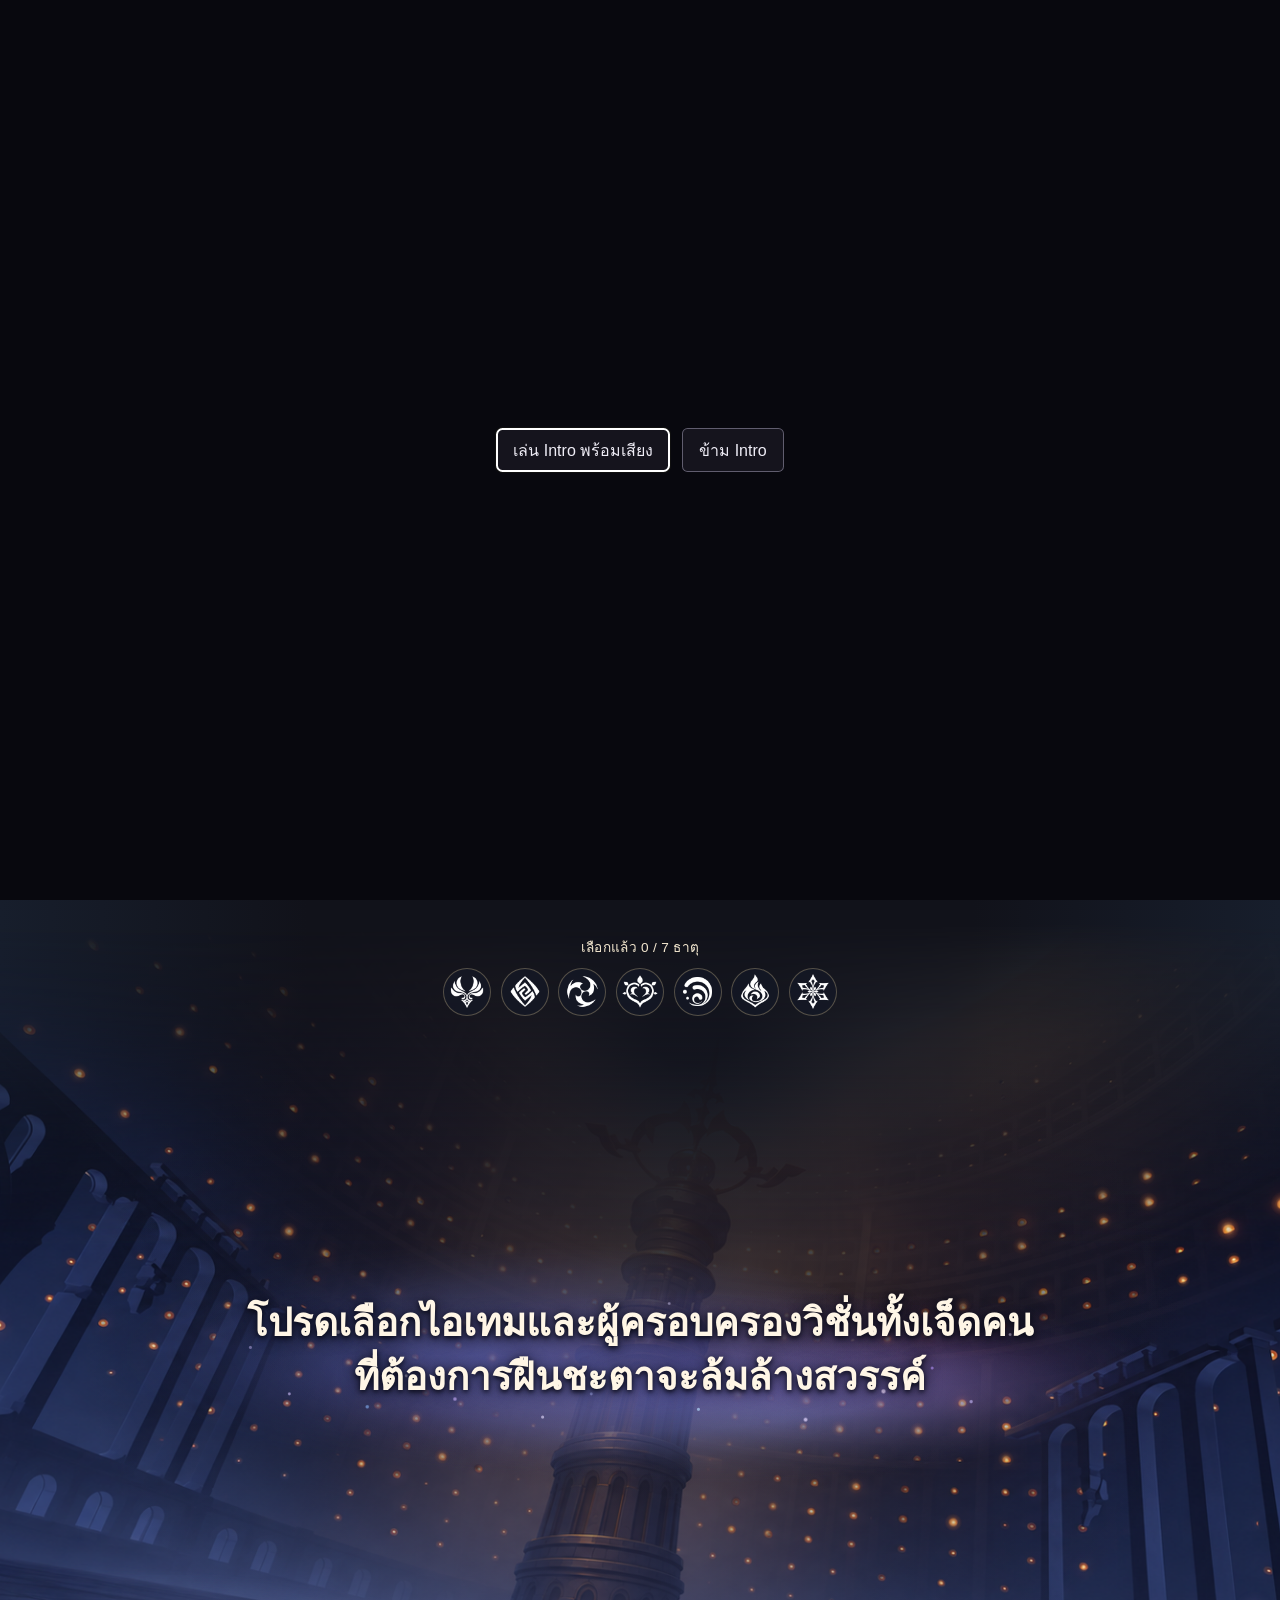
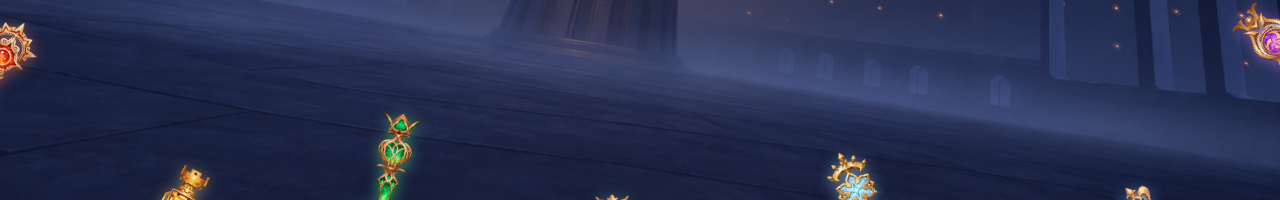
==== commit 4b254896: "Fit mobile region videos and scroll city descriptions above trailer" ====
--- a/index.html
+++ b/index.html
@@ -652,8 +652,10 @@
       color: #ded9e6;
     }
     footer time { display: inline-block; }
-    .scene:has(.region-star[data-region="fontaine"][aria-expanded="true"]) footer :is(time, .countdown-trailer) {
-      visibility: hidden;
+    @media (width > 680px) {
+      .scene:has(.region-star[data-region="fontaine"][aria-expanded="true"]) footer :is(time, .countdown-trailer) {
+        visibility: hidden;
+      }
     }
     footer a {
       display: inline-block;
@@ -953,26 +955,46 @@
   .region-stars .star-name { display: none; }
   .region-reveal:not([hidden]) { grid-area: auto; }
   .region-reveal[data-corner] .region-vision {
+    --video-bottom: calc(50% + var(--half-digits) + .4rem);
+    --video-clearance: calc(var(--mobile-top) + 1.5rem + 92px + 2.5 * var(--mobile-gap));
     position: absolute;
-    inset: auto auto calc(50% + var(--half-digits) + .85rem) 50%;
-    width: min(calc(100% - 2rem), 34rem);
-    height: min(calc(50% - var(--half-digits) - var(--mobile-top) - 92px - 1.5rem - 3 * var(--mobile-gap) - .85rem), calc((100vw - 2rem) * .5625));
+    inset: auto auto var(--video-bottom) 50%;
+    width: min(calc(100% - 4rem), 34rem);
+    height: clamp(0px, calc(100% - var(--video-bottom) - var(--video-clearance)), 10rem);
     transform: translateX(-50%);
-    --vision-edge: radial-gradient(ellipse closest-side, #000 52%, #000b 76%, transparent 100%);
+    --vision-edge: radial-gradient(ellipse closest-side, #000 62%, #000c 83%, transparent 100%);
   }
   .region-vision .region-video { transform: none; }
   /* The 720px Mondstadt opening contains 88px letterbox bars on both edges. */
   .region-vision .region-video[src$="/mondstadt-overview.mp4"] { transform: scale(1.33); }
   .region-reveal[data-corner][data-region] .region-info {
     position: absolute;
-    inset: calc(50% + var(--half-digits) + 2.25rem) auto auto 50%;
+    inset: calc(50% + var(--half-digits) + 2.25rem) auto calc(var(--mobile-bottom) + 7.5rem) 50%;
     width: min(calc(100% - 2rem), 34rem);
-    max-height: calc(50% - var(--half-digits) - 2.25rem - var(--mobile-bottom) - 4.75rem);
-    overflow: auto;
+    max-height: none;
+    overflow: hidden;
     transform: translateX(-50%);
     padding: .75rem .85rem;
     background: none;
     overflow-wrap: anywhere;
+  }
+  .region-info .region-memory { height: 100%; }
+  .region-info .region-material, .region-info .region-story-copy {
+    display: flex;
+    flex-direction: column;
+    min-height: 0;
+  }
+  .region-info .region-material { height: 100%; }
+  .region-info :is(.region-heading, .region-story-heading) { flex: none; }
+  .region-story-copy { flex: 1; }
+  .region-story-copy #region-description {
+    min-height: 0;
+    overflow-y: auto;
+    overscroll-behavior-y: contain;
+    touch-action: pan-y;
+    scrollbar-width: thin;
+    scrollbar-color: #cfc0e8 #24213177;
+    padding-inline-end: .35rem;
   }
   .region-reveal[data-region="nod-krai"] .region-heading h2 { margin-inline-start: 0; }
   .region-info .region-heading { flex-wrap: wrap; row-gap: .25rem; }
@@ -2169,12 +2191,12 @@
                 <button class="timeline-arrow" type="button" aria-label="เลื่อนไทม์ไลน์ไปทางขวา" aria-controls="story-timeline">›</button>
               </div>
             </div>
-            <div aria-live="polite">
+            <div class="region-story-copy" aria-live="polite">
               <div class="region-story-heading">
                 <span id="region-epithet" class="region-epithet"></span>
                 <h3 id="region-story-title" class="region-story-title" hidden></h3>
               </div>
-              <p id="region-description"></p>
+              <p id="region-description" tabindex="0"></p>
             </div>
           </div>
         </div>
@@ -2212,8 +2234,11 @@
         <span class="sr-only" id="remaining"></span>
         <canvas class="digits" width="800" height="142" aria-hidden="true"></canvas>
         <canvas class="clock-separators" width="800" height="142" aria-hidden="true"></canvas>
-        <div class="units" lang="en" aria-hidden="true">
-          <span>Days</span><span>Hours</span><span>Minutes</span><span>Seconds</span>
+        <div class="units" aria-hidden="true">
+          <span data-unit-th="วัน" data-unit-en="Days">วัน</span>
+          <span data-unit-th="ชั่วโมง" data-unit-en="Hours">ชั่วโมง</span>
+          <span data-unit-th="นาที" data-unit-en="Minutes">นาที</span>
+          <span data-unit-th="วินาที" data-unit-en="Seconds">วินาที</span>
         </div>
       </div>
       <time class="clock-date" id="clock-date" lang="en" hidden>
@@ -2641,7 +2666,13 @@
       }
       pendingTick = setTimeout(tick, ((deadline - now - 1) % 1000) + 1);
     }
+    const clockUnits = document.querySelectorAll('.units [data-unit-en]');
+    function updateClockUnits() {
+      for (const unit of clockUnits) unit.textContent = siteFormat(unit.dataset.unitTh, unit.dataset.unitEn);
+    }
+    updateClockUnits();
     document.addEventListener('site-language-change', () => {
+      updateClockUnits();
       previousDisplay = undefined;
       tick();
     });
@@ -3976,6 +4007,7 @@
       storyTitle.textContent = siteText(page.title ?? "");
       storyTitle.hidden = !page.title;
       regionDescription.textContent = siteText(page.description);
+      regionDescription.scrollTop = 0;
       regionArt.alt = siteText(page.alt ?? "");
       positionSelectedStar();
       resetErosion.measureStory();
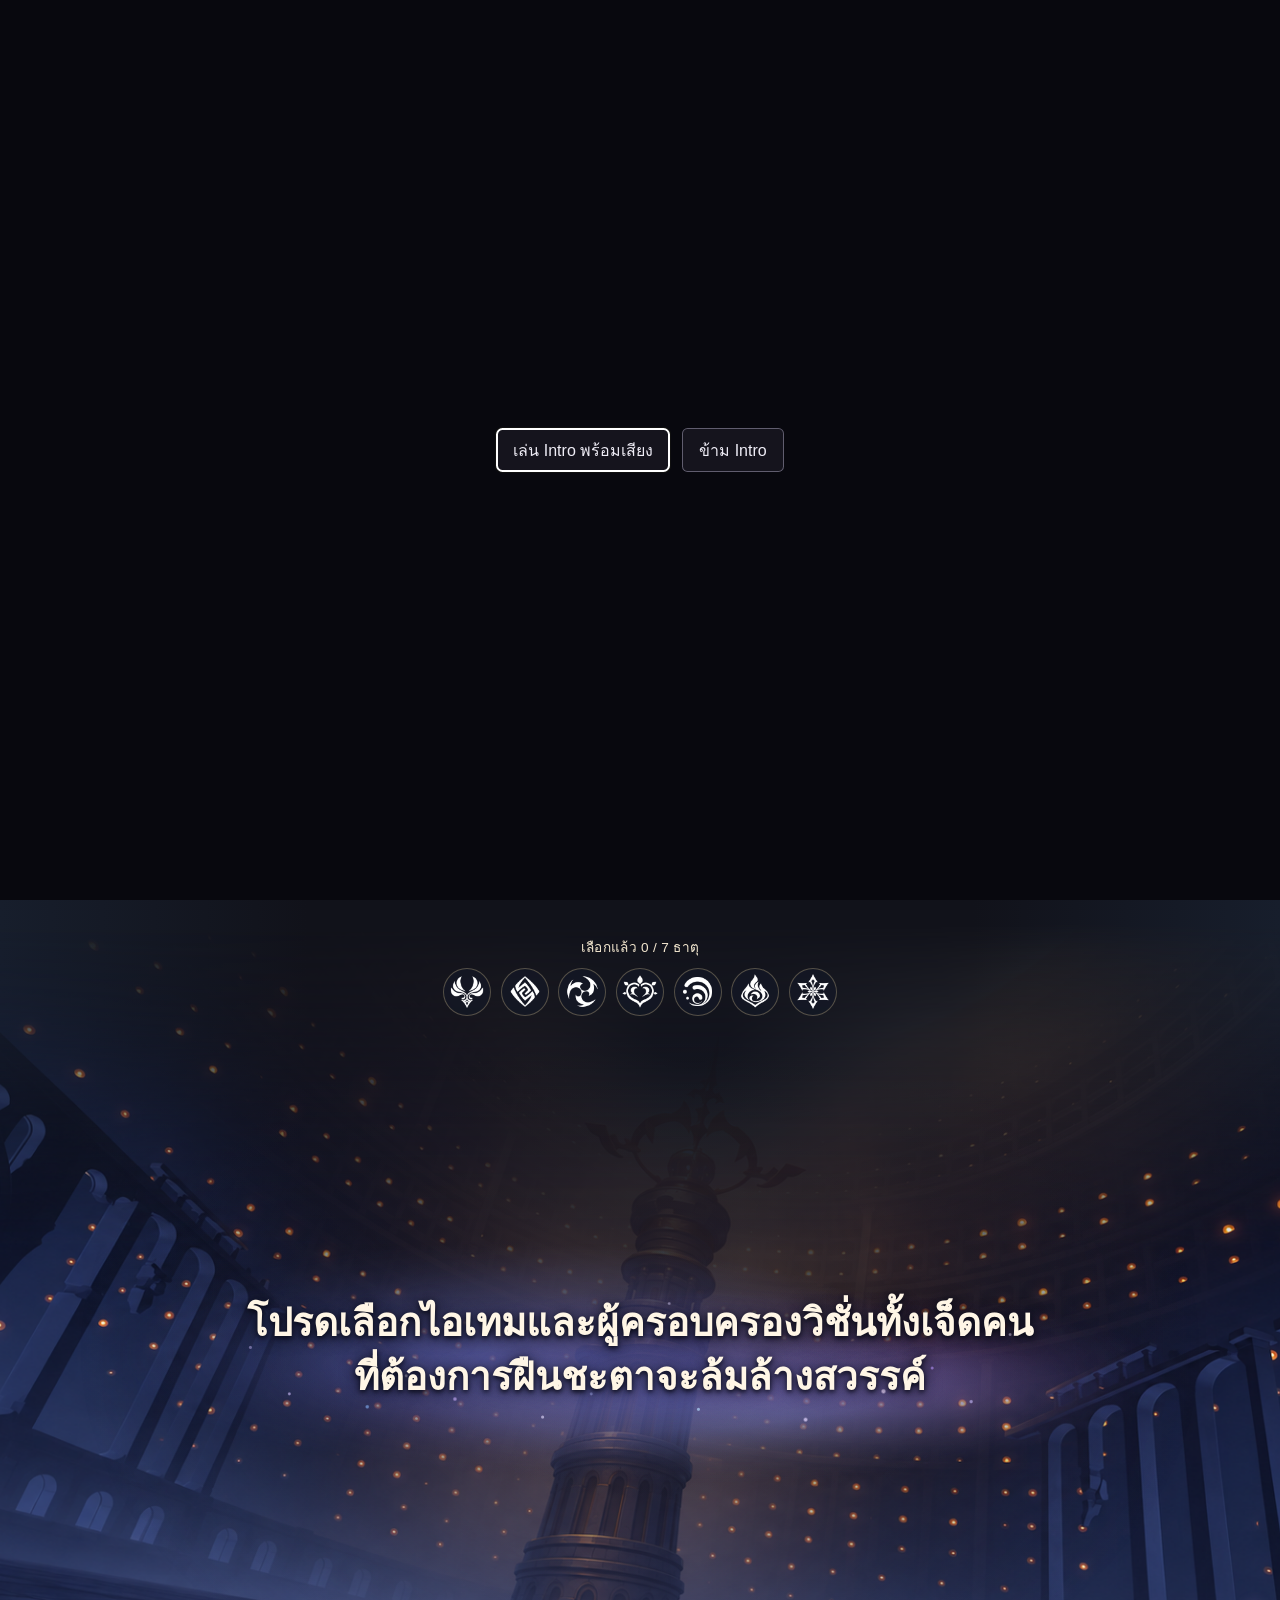
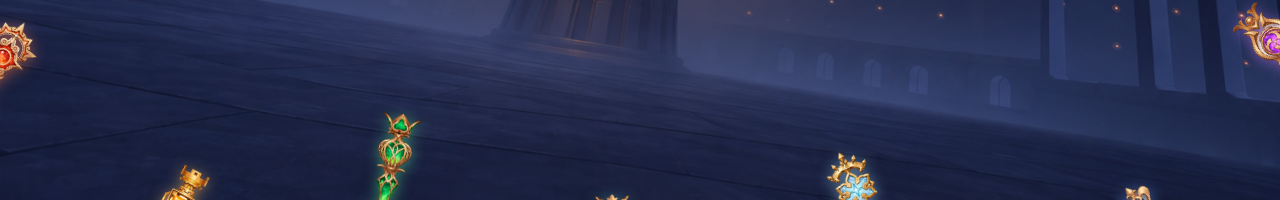
==== commit c2704a03: "Refine city video, story timeline, and scroll layout on touch screens" ====
--- a/index.html
+++ b/index.html
@@ -899,7 +899,7 @@
 
 
 /* Keep the mobile controls in place while revealing city content. */
-@media (max-width: 680px) {
+@media (max-width: 680px), (max-width: 1024px) and (orientation: portrait), (max-width: 1366px) and (pointer: coarse) {
   :root { --constellation-scale: .5; }
   .scene {
     --mobile-top: max(4.25rem, calc(env(safe-area-inset-top) + 3.75rem));
@@ -929,6 +929,9 @@
     z-index: 1;
   }
   .scene > footer { grid-row: 4; padding-bottom: .75rem; }
+  .scene:has(.region-star[data-region="fontaine"][aria-expanded="true"]) footer :is(time, .countdown-trailer) {
+    visibility: visible;
+  }
   .region-stars:not([hidden]) {
     grid-area: 2 / 1;
     display: grid;
@@ -964,7 +967,22 @@
     transform: translateX(-50%);
     --vision-edge: radial-gradient(ellipse closest-side, #000 62%, #000c 83%, transparent 100%);
   }
-  .region-vision .region-video { transform: none; }
+  .region-vision .region-video { transform: none; opacity: 1; }
+  .region-reveal[data-corner] .region-vision:has(.region-video:not([hidden])) {
+    --video-edge: 10.4px;
+    transform: translate(-50%, -12px);
+    border-radius: 10px;
+    mask-image:
+      linear-gradient(to right, transparent, #000 var(--video-edge), #000 calc(100% - var(--video-edge)), transparent),
+      linear-gradient(to bottom, transparent, #000 var(--video-edge), #000 calc(100% - var(--video-edge)), transparent);
+    mask-composite: intersect;
+  }
+  .region-picture:has(.region-video:not([hidden])) {
+    --erosion-mask: none;
+  }
+  .region-picture:has(.region-video:not([hidden]))::after {
+    background: linear-gradient(180deg, #aeb8e212, transparent 25%, transparent 75%, #13111d32);
+  }
   /* The 720px Mondstadt opening contains 88px letterbox bars on both edges. */
   .region-vision .region-video[src$="/mondstadt-overview.mp4"] { transform: scale(1.33); }
   .region-reveal[data-corner][data-region] .region-info {
@@ -987,14 +1005,34 @@
   .region-info .region-material { height: 100%; }
   .region-info :is(.region-heading, .region-story-heading) { flex: none; }
   .region-story-copy { flex: 1; }
+  .region-description-box {
+    position: relative;
+    display: flex;
+    flex-direction: column;
+    min-height: 0;
+  }
   .region-story-copy #region-description {
     min-height: 0;
     overflow-y: auto;
     overscroll-behavior-y: contain;
     touch-action: pan-y;
-    scrollbar-width: thin;
-    scrollbar-color: #cfc0e8 #24213177;
-    padding-inline-end: .35rem;
+    scrollbar-width: none;
+    padding-inline-end: .6rem;
+  }
+  .region-description-scroll:not([hidden]) {
+    position: absolute;
+    inset: .45rem 0 0 auto;
+    display: block;
+    width: 4px;
+    border-radius: 6px;
+    background: #cfc0e840;
+    pointer-events: none;
+  }
+  .region-description-scroll > span {
+    display: block;
+    width: 100%;
+    border-radius: inherit;
+    background: #cfc0e8;
   }
   .region-reveal[data-region="nod-krai"] .region-heading h2 { margin-inline-start: 0; }
   .region-info .region-heading { flex-wrap: wrap; row-gap: .25rem; }
@@ -1039,6 +1077,16 @@
   cursor: pointer;
 }
 .timeline-arrow:disabled { opacity: .3; cursor: default; }
+@media (max-width: 680px), (max-width: 1024px) and (orientation: portrait), (max-width: 1366px) and (pointer: coarse) {
+  .region-reveal[data-region="nod-krai"] .region-heading { flex-wrap: nowrap; }
+  .region-reveal[data-region="nod-krai"] .region-heading h2 { white-space: nowrap; }
+  .region-reveal[data-region="nod-krai"] .timeline-rail {
+    flex: 1 1 0;
+    grid-template-columns: 1.5rem minmax(0, 1fr) 1.5rem;
+    gap: .15rem;
+  }
+  .region-reveal[data-region="nod-krai"] .story-point { flex-basis: 32px; }
+}
 .timeline-arrow:focus-visible { outline: 1px solid #e3d8f8; }
 
     .opening-sequence[hidden] { display: none; }
@@ -1094,7 +1142,7 @@
       );
       transform: translate(-50%, -50%) var(--star-scroll-transform);
     }
-    @media (max-width: 680px) {
+    @media (max-width: 680px), (max-width: 1024px) and (orientation: portrait), (max-width: 1366px) and (pointer: coarse) {
       .scene .region-stars .region-star {
         transform: var(--star-scroll-transform);
       }
@@ -2196,7 +2244,10 @@
                 <span id="region-epithet" class="region-epithet"></span>
                 <h3 id="region-story-title" class="region-story-title" hidden></h3>
               </div>
-              <p id="region-description" tabindex="0"></p>
+              <div class="region-description-box">
+                <p id="region-description" tabindex="0"></p>
+                <span class="region-description-scroll" aria-hidden="true" hidden><span></span></span>
+              </div>
             </div>
           </div>
         </div>
@@ -2680,7 +2731,9 @@
     const motion = document.querySelector(".motion");
     const sky = motion.getContext("2d");
     const scene = document.querySelector(".scene");
-    const mobileEffects = matchMedia('(max-width: 680px), (hover: none) and (pointer: coarse)').matches;
+    const compactCountdownQuery = '(max-width: 680px), (max-width: 1024px) and (orientation: portrait), (max-width: 1366px) and (pointer: coarse)';
+    const compactCountdown = matchMedia(compactCountdownQuery);
+    const mobileEffects = compactCountdown.matches || matchMedia('(hover: none) and (pointer: coarse)').matches;
     scene.classList.toggle('mobile-effects', mobileEffects);
     const horizonPreview = scene.querySelector(".horizon-preview");
     horizonPreview.hidden = !["localhost", "127.0.0.1", "[::1]"].includes(location.hostname);
@@ -3011,7 +3064,7 @@
     });
     const opening = document.querySelector(".opening-sequence");
     const isLocalPreview = ["localhost", "127.0.0.1", "[::1]"].includes(location.hostname);
-    const isMobileView = matchMedia('(max-width: 680px), (hover: none) and (pointer: coarse)').matches;
+    const isMobileView = mobileEffects;
     const playOpening = !isMobileView && (!isLocalPreview || location.hash === '#intro');
     if (playOpening) {
       const openingActions = document.querySelector('.opening-actions');
@@ -3566,7 +3619,8 @@
       timelineArrows[1].disabled = storyTimeline.scrollLeft + storyTimeline.clientWidth >= storyTimeline.scrollWidth - 1;
     }
     timelineArrows.forEach((arrow, i) => arrow.addEventListener("click", () => {
-      const distance = Math.max(44, Math.floor(storyTimeline.clientWidth / 44) * 44);
+      const pointWidth = storyTimeline.firstElementChild?.getBoundingClientRect().width || 44;
+      const distance = Math.max(pointWidth, Math.floor(storyTimeline.clientWidth / pointWidth) * pointWidth);
       storyTimeline.scrollBy({left: i === 0 ? -distance : distance,
         behavior: matchMedia("(prefers-reduced-motion: reduce)").matches ? "instant" : "smooth"});
     }));
@@ -3576,10 +3630,25 @@
     const storyTitle = document.querySelector("#region-story-title");
     const regionEpithet = document.querySelector("#region-epithet");
     const regionDescription = document.querySelector("#region-description");
+    const descriptionRail = document.querySelector('.region-description-scroll');
+    const descriptionThumb = descriptionRail.firstElementChild;
+    function updateDescriptionScroll() {
+      const {clientHeight, scrollHeight, scrollTop} = regionDescription;
+      const overflow = scrollHeight - clientHeight;
+      descriptionRail.hidden = !mobileStarGrid.matches || clientHeight === 0 || overflow <= 1;
+      if (descriptionRail.hidden) return;
+      const size = Math.min(clientHeight, Math.max(14, clientHeight ** 2 / scrollHeight));
+      const progress = Math.min(1, Math.max(0, scrollTop / overflow));
+      descriptionThumb.style.height = size + 'px';
+      descriptionThumb.style.transform = `translateY(${progress * (clientHeight - size)}px)`;
+    }
     let selectedStar;
     let activeRegion;
     let obscuredStars = [];
-    const mobileStarGrid = matchMedia("(max-width: 680px)");
+    const mobileStarGrid = compactCountdown;
+    regionDescription.addEventListener('scroll', updateDescriptionScroll, {passive:true});
+    new ResizeObserver(updateDescriptionScroll).observe(regionDescription);
+    mobileStarGrid.addEventListener('change', updateDescriptionScroll);
     mobileStarGrid.addEventListener("change", () => setObscuredStar(selectedStar?.dataset.hideStar));
     let nextRegion;
     let imageRevealVersion = 0;
@@ -4008,6 +4077,7 @@
       storyTitle.hidden = !page.title;
       regionDescription.textContent = siteText(page.description);
       regionDescription.scrollTop = 0;
+      updateDescriptionScroll();
       regionArt.alt = siteText(page.alt ?? "");
       positionSelectedStar();
       resetErosion.measureStory();
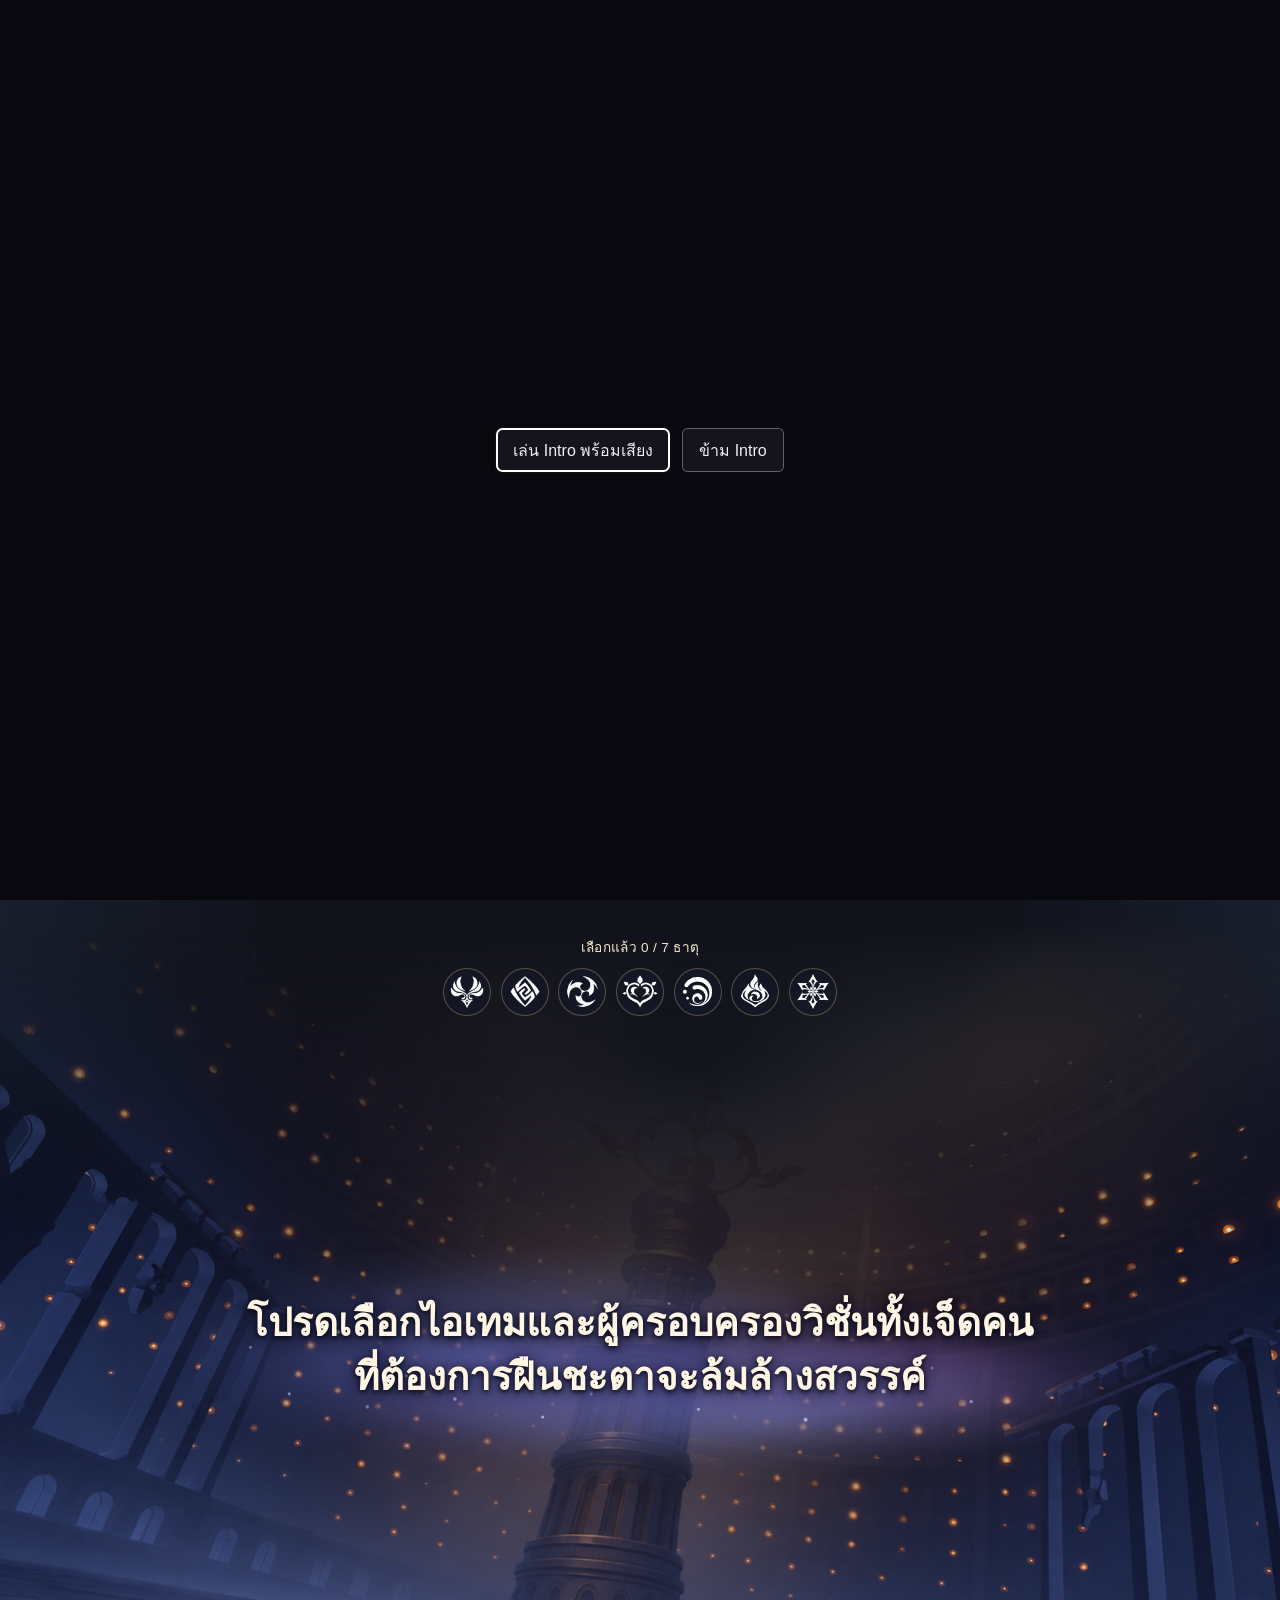
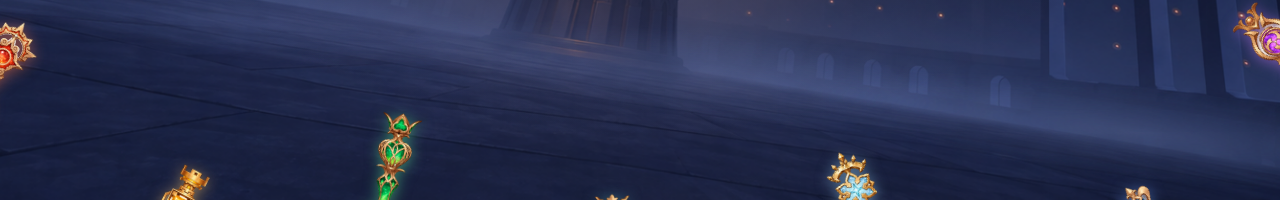
==== commit 0dedcd6f: "Add social link preview featuring the Chapter 7 Act 6 scene" ====
--- a/index.html
+++ b/index.html
@@ -1,11 +1,24 @@
 <!doctype html>
-<html lang="th">
+<html lang="th" prefix="og: https://ogp.me/ns#">
 <head>
   <meta charset="utf-8">
   <meta name="viewport" content="width=device-width, initial-scale=1">
   <meta name="theme-color" content="#14141b">
   <script>document.documentElement.setAttribute('data-startup-locked', '');</script>
   <title>Teyvat resets in</title>
+  <meta name="description" content="นับถอยหลังสู่ชะตาของ Teyvat สำรวจเรื่องราวแต่ละเมืองและเลือกผู้ถือวิชั่นทั้งเจ็ดเพื่อต่อกรกับ Celestia ในเว็บแฟนเมด Genshin Impact">
+  <meta property="og:type" content="website">
+  <meta property="og:locale" content="th_TH">
+  <meta property="og:site_name" content="Teyvat Countdown">
+  <meta property="og:title" content="Teyvat จะรีเซ็ตใน · วันวานที่ส่งมาจากอีกฟากฝั่ง">
+  <meta property="og:description" content="นับถอยหลังสู่ชะตาของ Teyvat และเลือกผู้ถือวิชั่นทั้งเจ็ดเพื่อต่อกรกับ Celestia ในเว็บแฟนเมด Genshin Impact">
+  <meta property="og:url" content="https://genshin-impact-countdown-73.vercel.app/">
+  <meta property="og:image" content="https://genshin-impact-countdown-73.vercel.app/assets/teyvat-share-card.jpg">
+  <meta property="og:image:type" content="image/jpeg">
+  <meta property="og:image:width" content="1200">
+  <meta property="og:image:height" content="630">
+  <meta property="og:image:alt" content="ภาพทีมผู้ถือวิชั่นยืนหน้าหอคอยจากบทที่ 7 ฉากที่ 6 พร้อมชื่อเว็บ Teyvat จะรีเซ็ตใน">
+  <meta name="twitter:card" content="summary_large_image">
   <link rel="icon" type="image/svg+xml" href="data:image/svg+xml,%3Csvg%20xmlns%3D%22http%3A%2F%2Fwww.w3.org%2F2000%2Fsvg%22%20viewBox%3D%220%200%2032%2032%22%3E%3Cdefs%3E%3ClinearGradient%20id%3D%22a%22%20x2%3D%220%22%20y2%3D%221%22%20gradientUnits%3D%22objectBoundingBox%22%3E%3Cstop%20stop-color%3D%22%23fff%22%2F%3E%3Cstop%20offset%3D%221%22%20stop-color%3D%22%23b9a7e5%22%2F%3E%3C%2FlinearGradient%3E%3C%2Fdefs%3E%3Cpath%20fill%3D%22url(%23a)%22%20stroke%3D%22%23817497%22%20stroke-width%3D%22.55%22%20stroke-linejoin%3D%22round%22%20d%3D%22M16%207c1.2%205%202.2%206%206.3%207.2-4.1%201.2-5.1%202.3-6.3%207.1-1.2-4.8-2.2-5.9-6.3-7.1C13.8%2013%2014.8%2012%2016%207ZM2%2021c2.4-2.5%207.1-4.2%209.6-4.6.4%201.2%201%202%201.8%202.7-4.9.5-8.1%201.4-9.7%202.5.4.6%201%201%201.6%201.3C3.5%2022.7%202.4%2022%202%2021Zm28%200c-2.4-2.5-7.1-4.2-9.6-4.6-.4%201.2-1%202-1.8%202.7%204.9.5%208.1%201.4%209.7%202.5-.4.6-1%201-1.6%201.3%201.8-.2%202.9-.9%203.3-1.9Z%22%2F%3E%3C%2Fsvg%3E">
   <style>
     :root {
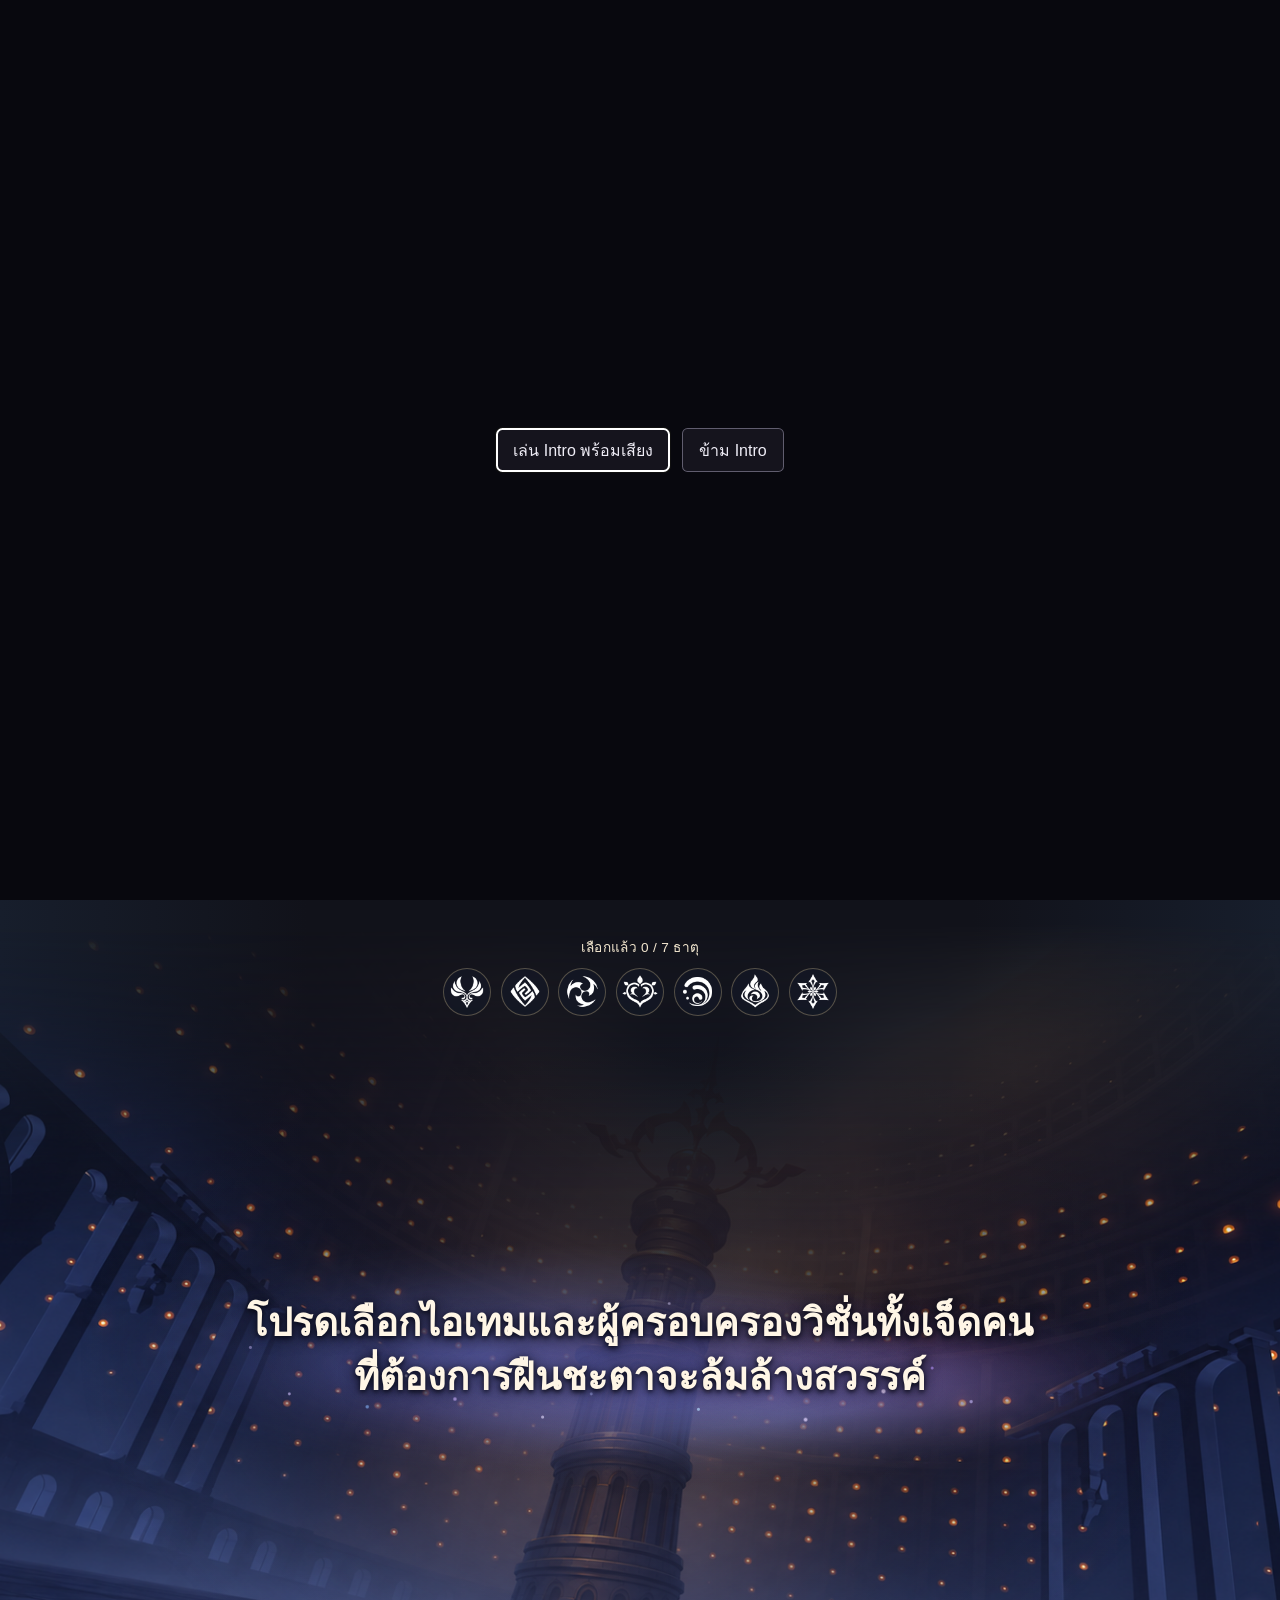
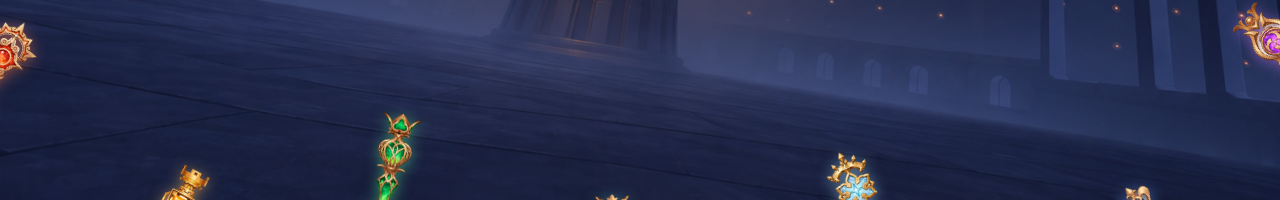
==== commit 9ff38598: "Credit MeenChan on the social preview image" ====
--- a/index.html
+++ b/index.html
@@ -13,11 +13,11 @@
   <meta property="og:title" content="Teyvat จะรีเซ็ตใน · วันวานที่ส่งมาจากอีกฟากฝั่ง">
   <meta property="og:description" content="นับถอยหลังสู่ชะตาของ Teyvat และเลือกผู้ถือวิชั่นทั้งเจ็ดเพื่อต่อกรกับ Celestia ในเว็บแฟนเมด Genshin Impact">
   <meta property="og:url" content="https://genshin-impact-countdown-73.vercel.app/">
-  <meta property="og:image" content="https://genshin-impact-countdown-73.vercel.app/assets/teyvat-share-card.jpg">
+  <meta property="og:image" content="https://genshin-impact-countdown-73.vercel.app/assets/teyvat-share-card.jpg?v=2">
   <meta property="og:image:type" content="image/jpeg">
   <meta property="og:image:width" content="1200">
   <meta property="og:image:height" content="630">
-  <meta property="og:image:alt" content="ภาพทีมผู้ถือวิชั่นยืนหน้าหอคอยจากบทที่ 7 ฉากที่ 6 พร้อมชื่อเว็บ Teyvat จะรีเซ็ตใน">
+  <meta property="og:image:alt" content="ภาพทีมผู้ถือวิชั่นยืนหน้าหอคอยจากบทที่ 7 ฉากที่ 6 พร้อมชื่อเว็บ Teyvat จะรีเซ็ตใน และเครดิต By MeenChan">
   <meta name="twitter:card" content="summary_large_image">
   <link rel="icon" type="image/svg+xml" href="data:image/svg+xml,%3Csvg%20xmlns%3D%22http%3A%2F%2Fwww.w3.org%2F2000%2Fsvg%22%20viewBox%3D%220%200%2032%2032%22%3E%3Cdefs%3E%3ClinearGradient%20id%3D%22a%22%20x2%3D%220%22%20y2%3D%221%22%20gradientUnits%3D%22objectBoundingBox%22%3E%3Cstop%20stop-color%3D%22%23fff%22%2F%3E%3Cstop%20offset%3D%221%22%20stop-color%3D%22%23b9a7e5%22%2F%3E%3C%2FlinearGradient%3E%3C%2Fdefs%3E%3Cpath%20fill%3D%22url(%23a)%22%20stroke%3D%22%23817497%22%20stroke-width%3D%22.55%22%20stroke-linejoin%3D%22round%22%20d%3D%22M16%207c1.2%205%202.2%206%206.3%207.2-4.1%201.2-5.1%202.3-6.3%207.1-1.2-4.8-2.2-5.9-6.3-7.1C13.8%2013%2014.8%2012%2016%207ZM2%2021c2.4-2.5%207.1-4.2%209.6-4.6.4%201.2%201%202%201.8%202.7-4.9.5-8.1%201.4-9.7%202.5.4.6%201%201%201.6%201.3C3.5%2022.7%202.4%2022%202%2021Zm28%200c-2.4-2.5-7.1-4.2-9.6-4.6-.4%201.2-1%202-1.8%202.7%204.9.5%208.1%201.4%209.7%202.5-.4.6-1%201-1.6%201.3%201.8-.2%202.9-.9%203.3-1.9Z%22%2F%3E%3C%2Fsvg%3E">
   <style>
